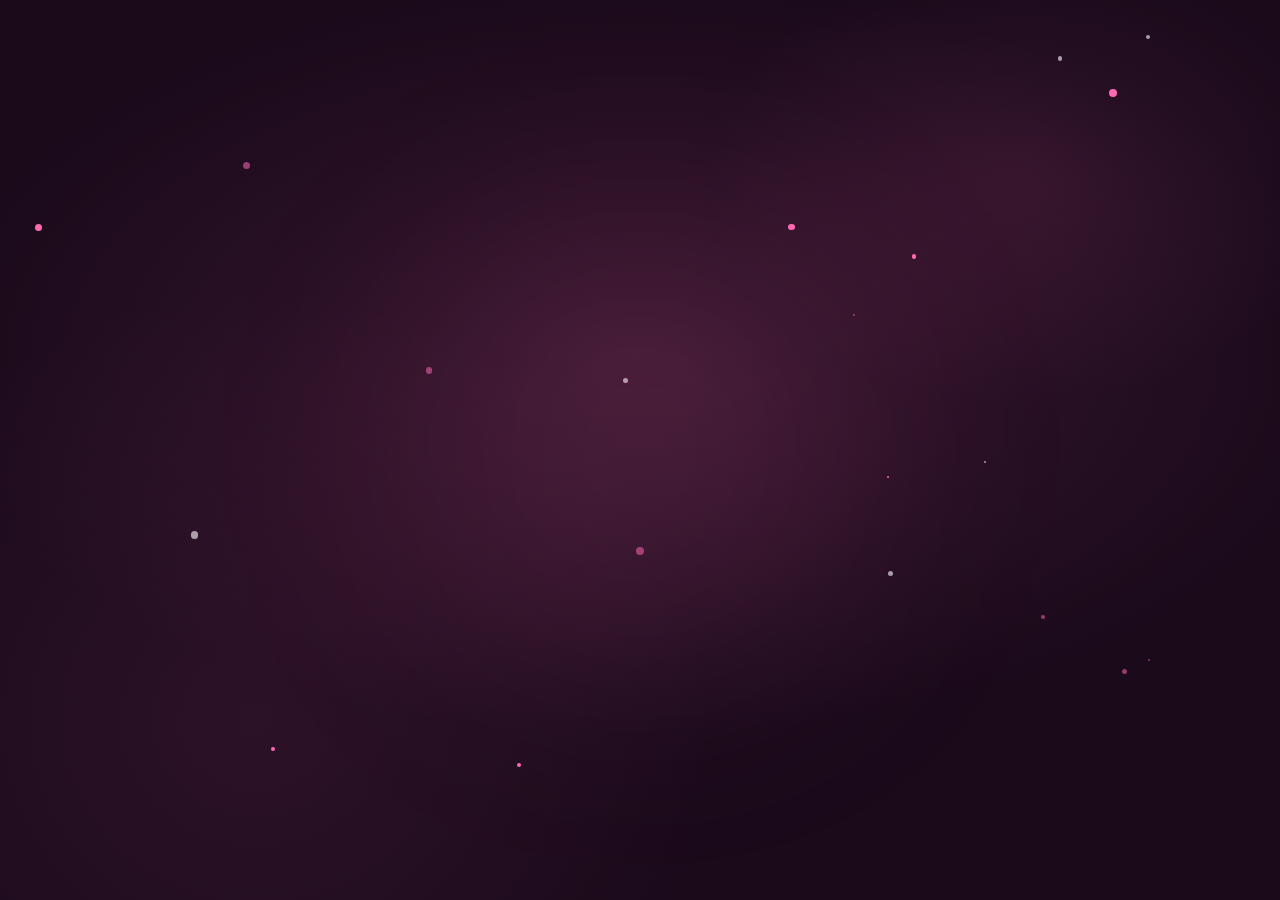
==== index.html @ 34013789 "إضافة موقع التهنئة مع تعديلات محمود" ====
<!DOCTYPE html><html lang="ar" dir="rtl"><head><meta charSet="utf-8"/><meta name="viewport" content="width=device-width, initial-scale=1"/><link rel="stylesheet" href="/_next/static/css/4c0f46ad46dde57f.css" data-precedence="next"/><link rel="stylesheet" href="/_next/static/css/613d74a29e1e46e6.css" data-precedence="next"/><link rel="preload" as="script" fetchPriority="low" href="/_next/static/chunks/webpack-5e465cfae67d66e1.js"/><script src="/_next/static/chunks/fd9d1056-b11b2651f33aae7f.js" async=""></script><script src="/_next/static/chunks/117-a2b2b2949136a78e.js" async=""></script><script src="/_next/static/chunks/main-app-2dcde4753ea0d175.js" async=""></script><script src="/_next/static/chunks/972-8c0ee6fabcd1342f.js" async=""></script><script src="/_next/static/chunks/app/greet/%5Bslug%5D/not-found-c354e3425e938980.js" async=""></script><script src="/_next/static/chunks/560-4d6d529966a6c8f4.js" async=""></script><script src="/_next/static/chunks/app/error-7ee4e0fdfdbb33d3.js" async=""></script><script src="/_next/static/chunks/521-b53316ac963015d8.js" async=""></script><script src="/_next/static/chunks/107-6f992db5ae762ca8.js" async=""></script><script src="/_next/static/chunks/app/greet/%5Bslug%5D/page-155295b1dd761fc7.js" async=""></script><title>مولّد بطاقات التهنئة بـ QR</title><meta name="description" content="أنشئ صفحات تهنئة مخصصة وشارك رمز QR فوري مع أحبابك."/><meta name="next-size-adjust"/><script src="/_next/static/chunks/polyfills-42372ed130431b0a.js" noModule=""></script></head><body class="__variable_35258b __variable_61cf45 bg-slate-50 font-body text-slate-900 antialiased"><div class="pointer-events-none fixed inset-0 -z-10 bg-soft-grid bg-[size:36px_36px] opacity-20"></div><div class="pointer-events-none fixed inset-0 -z-10 bg-[radial-gradient(circle_at_15%_20%,rgba(255,105,180,0.12),transparent_35%),radial-gradient(circle_at_85%_5%,rgba(255,20,147,0.10),transparent_30%),radial-gradient(circle_at_50%_90%,rgba(255,182,193,0.08),transparent_35%)]"></div><main><div class="intro-scene fixed inset-0 z-50 flex items-center justify-center overflow-hidden"><div class="absolute inset-0" style="background:radial-gradient(ellipse 80% 60% at 50% 40%, #ff69b422 0%, transparent 70%),
            radial-gradient(ellipse 60% 80% at 20% 80%, #ff69b415 0%, transparent 60%),
            radial-gradient(ellipse 50% 50% at 80% 20%, #ff69b418 0%, transparent 50%),
            linear-gradient(to bottom, #1a0a1a, #1a0a1a)"></div><div class="pointer-events-none absolute inset-0 overflow-hidden"><div class="absolute rounded-full" style="left:2.7631212885034784%;top:24.924014371816362%;width:6.4650014816716075px;height:6.4650014816716075px;background:#ff69b4"></div><div class="absolute rounded-full" style="left:33.26937868023801%;top:40.78557273574914%;width:6.570063590294412px;height:6.570063590294412px;background:#ff69b488"></div><div class="absolute rounded-full" style="left:48.63754838554372%;top:42.03384268836393%;width:5.1242009913488005px;height:5.1242009913488005px;background:rgba(255,255,255,0.6)"></div><div class="absolute rounded-full" style="left:21.19736394418409%;top:83.0185739730469%;width:3.7304873477668368px;height:3.7304873477668368px;background:#ff69b4"></div><div class="absolute rounded-full" style="left:81.34124145466718%;top:68.36532238561821%;width:3.9367073856346293px;height:3.9367073856346293px;background:#ff69b488"></div><div class="absolute rounded-full" style="left:82.62704455614968%;top:6.220155989030907%;width:4.795825005898785px;height:4.795825005898785px;background:rgba(255,255,255,0.6)"></div><div class="absolute rounded-full" style="left:40.40010857386902%;top:84.81315228545947%;width:3.7331368685876645px;height:3.7331368685876645px;background:#ff69b4"></div><div class="absolute rounded-full" style="left:18.95456225431815%;top:18.042695568878308%;width:7.051123704417041px;height:7.051123704417041px;background:#ff69b488"></div><div class="absolute rounded-full" style="left:69.3519637392768%;top:63.427590242156725%;width:5.115389769589853px;height:5.115389769589853px;background:rgba(255,255,255,0.6)"></div><div class="absolute rounded-full" style="left:71.24369539656881%;top:28.262997132477064%;width:4.237929794752416px;height:4.237929794752416px;background:#ff69b4"></div><div class="absolute rounded-full" style="left:89.70139248593989%;top:73.24200806712632%;width:2.291007034625083px;height:2.291007034625083px;background:#ff69b488"></div><div class="absolute rounded-full" style="left:76.84413240431225%;top:51.16829025507976%;width:2.7265963664389634px;height:2.7265963664389634px;background:rgba(255,255,255,0.6)"></div><div class="absolute rounded-full" style="left:86.6659439330297%;top:9.94177472838036%;width:7.5843499906208764px;height:7.5843499906208764px;background:#ff69b4"></div><div class="absolute rounded-full" style="left:66.63991220512457%;top:34.84040782558979%;width:2.312689778386738px;height:2.312689778386738px;background:#ff69b488"></div><div class="absolute rounded-full" style="left:89.49332193325871%;top:3.86016056009455%;width:4.157895582488814px;height:4.157895582488814px;background:rgba(255,255,255,0.6)"></div><div class="absolute rounded-full" style="left:61.5955506319225%;top:24.858163338352146%;width:6.223590912919141px;height:6.223590912919141px;background:#ff69b4"></div><div class="absolute rounded-full" style="left:49.671005591614104%;top:60.83075187351902%;width:7.852203927392639px;height:7.852203927392639px;background:#ff69b488"></div><div class="absolute rounded-full" style="left:14.897751727667451%;top:59.05426194609913%;width:7.549444222214885px;height:7.549444222214885px;background:rgba(255,255,255,0.6)"></div><div class="absolute rounded-full" style="left:69.32698471417635%;top:52.86943881372564%;width:2.0600930732636575px;height:2.0600930732636575px;background:#ff69b4"></div><div class="absolute rounded-full" style="left:87.67075558018593%;top:74.3059751497%;width:5.07853426707666px;height:5.07853426707666px;background:#ff69b488"></div></div><div class="absolute h-[400px] w-[400px] rounded-full blur-[120px]" style="background:#ff69b420"></div><div class="relative z-10 flex flex-col items-center px-6 text-center"><div class="mb-8 h-[1px] w-16" style="background:linear-gradient(to right, transparent, #ff69b4, transparent);transform:scaleX(0)"></div><h2 class="mb-3 text-base font-light tracking-widest text-white/50" style="opacity:0;filter:blur(10px);transform:translateY(30px)">مُعدّة خصيصاً لـ</h2><h1 class="intro-name font-display text-5xl font-bold sm:text-7xl lg:text-8xl" style="background:linear-gradient(135deg, #fff 0%, #ff69b4 50%, #fff 100%);background-size:200% auto;-webkit-background-clip:text;-webkit-text-fill-color:transparent;opacity:0;filter:blur(20px);transform:translateY(40px)">سعيدة الحظ</h1><div class="mt-8 h-[1px] w-32" style="background:linear-gradient(to right, transparent, #ff69b480, transparent);transform:scaleX(0)"></div><button type="button" class="mt-8 flex items-center gap-3 rounded-full border px-5 py-2.5 text-sm transition-colors" style="border-color:#ff69b460;background:#ff69b420;color:#ff69b4;opacity:0;transform:translateY(20px)"><svg width="16" height="16" class="" viewBox="0 0 24 24" fill="none" stroke="currentColor" stroke-width="1.5" stroke-linecap="round" stroke-linejoin="round"><path d="M9 18V5l12-2v13"></path><circle cx="6" cy="18" r="3"></circle><circle cx="18" cy="16" r="3"></circle></svg><span>الموسيقى ستعمل تلقائياً</span></button><button type="button" class="intro-btn group relative mt-8 overflow-hidden rounded-full px-10 py-4 font-semibold text-white transition-all duration-300" tabindex="0" style="background:linear-gradient(135deg, #ff69b4, #ff69b4cc);box-shadow:0 0 40px #ff69b440, 0 0 80px #ff69b420;opacity:0;transform:translateY(30px)"><span class="relative z-10 flex items-center gap-3 text-lg">افتح التهنئة<span>←</span></span><div class="absolute inset-0 opacity-0 transition-opacity duration-300 group-hover:opacity-100" style="background:linear-gradient(135deg, #ff69b4ee, #ff69b4)"></div></button><p class="mt-5 text-xs text-white/30" style="opacity:0">ستُفتح تلقائياً خلال <!-- -->8<!-- --> ثانية</p></div></div></main><script src="/_next/static/chunks/webpack-5e465cfae67d66e1.js" async=""></script><script>(self.__next_f=self.__next_f||[]).push([0]);self.__next_f.push([2,null])</script><script>self.__next_f.push([1,"1:HL[\"/_next/static/media/350b852752f8489d-s.p.woff2\",\"font\",{\"crossOrigin\":\"\",\"type\":\"font/woff2\"}]\n2:HL[\"/_next/static/media/b261c59b2d76913d-s.p.woff2\",\"font\",{\"crossOrigin\":\"\",\"type\":\"font/woff2\"}]\n3:HL[\"/_next/static/css/4c0f46ad46dde57f.css\",\"style\"]\n4:HL[\"/_next/static/css/613d74a29e1e46e6.css\",\"style\"]\n"])</script><script>self.__next_f.push([1,"5:I[2846,[],\"\"]\n8:I[4707,[],\"\"]\na:I[6423,[],\"\"]\nb:I[2972,[\"972\",\"static/chunks/972-8c0ee6fabcd1342f.js\",\"411\",\"static/chunks/app/greet/%5Bslug%5D/not-found-c354e3425e938980.js\"],\"\"]\nc:I[3490,[\"972\",\"static/chunks/972-8c0ee6fabcd1342f.js\",\"560\",\"static/chunks/560-4d6d529966a6c8f4.js\",\"601\",\"static/chunks/app/error-7ee4e0fdfdbb33d3.js\"],\"default\"]\ne:I[1060,[],\"\"]\n9:[\"slug\",\"f5d9d573\",\"d\"]\nf:[]\n"])</script><script>self.__next_f.push([1,"0:[\"$\",\"$L5\",null,{\"buildId\":\"XFtVUcRc5_bPnV2-iBhTf\",\"assetPrefix\":\"\",\"urlParts\":[\"\",\"greet\",\"f5d9d573\"],\"initialTree\":[\"\",{\"children\":[\"greet\",{\"children\":[[\"slug\",\"f5d9d573\",\"d\"],{\"children\":[\"__PAGE__\",{}]}]}]},\"$undefined\",\"$undefined\",true],\"initialSeedData\":[\"\",{\"children\":[\"greet\",{\"children\":[[\"slug\",\"f5d9d573\",\"d\"],{\"children\":[\"__PAGE__\",{},[[\"$L6\",\"$L7\",null],null],null]},[null,[\"$\",\"$L8\",null,{\"parallelRouterKey\":\"children\",\"segmentPath\":[\"children\",\"greet\",\"children\",\"$9\",\"children\"],\"error\":\"$undefined\",\"errorStyles\":\"$undefined\",\"errorScripts\":\"$undefined\",\"template\":[\"$\",\"$La\",null,{}],\"templateStyles\":\"$undefined\",\"templateScripts\":\"$undefined\",\"notFound\":[\"$\",\"main\",null,{\"className\":\"section-shell flex min-h-[60vh] items-center py-16\",\"children\":[\"$\",\"div\",null,{\"className\":\"mx-auto max-w-lg text-center\",\"children\":[[\"$\",\"div\",null,{\"className\":\"mx-auto mb-5 flex h-16 w-16 items-center justify-center rounded-full bg-slate-100 text-slate-500\",\"children\":[\"$\",\"svg\",null,{\"width\":32,\"height\":32,\"className\":\"\",\"viewBox\":\"0 0 24 24\",\"fill\":\"none\",\"stroke\":\"currentColor\",\"strokeWidth\":\"1.5\",\"strokeLinecap\":\"round\",\"strokeLinejoin\":\"round\",\"children\":[[\"$\",\"path\",null,{\"d\":\"M4 4h16c1.1 0 2 .9 2 2v12c0 1.1-.9 2-2 2H4c-1.1 0-2-.9-2-2V6c0-1.1.9-2 2-2z\"}],[\"$\",\"polyline\",null,{\"points\":\"22,6 12,13 2,6\"}]]}]}],[\"$\",\"h1\",null,{\"className\":\"font-display text-3xl font-bold text-slate-900\",\"children\":\"التهنئة غير موجودة\"}],[\"$\",\"p\",null,{\"className\":\"mt-3 text-slate-600\",\"children\":\"رابط التهنئة غير صالح أو لم يعد متاحاً.\"}],[\"$\",\"$Lb\",null,{\"href\":\"/\",\"className\":\"mt-8 inline-flex rounded-2xl bg-gradient-to-r from-pink-500 to-rose-500 px-8 py-4 font-bold text-white shadow-lg shadow-pink-500/25 transition hover:scale-[1.01] hover:shadow-xl\",\"children\":\"العودة للرئيسية\"}]]}]}],\"notFoundStyles\":[]}]],null]},[null,[\"$\",\"$L8\",null,{\"parallelRouterKey\":\"children\",\"segmentPath\":[\"children\",\"greet\",\"children\"],\"error\":\"$undefined\",\"errorStyles\":\"$undefined\",\"errorScripts\":\"$undefined\",\"template\":[\"$\",\"$La\",null,{}],\"templateStyles\":\"$undefined\",\"templateScripts\":\"$undefined\",\"notFound\":\"$undefined\",\"notFoundStyles\":\"$undefined\"}]],null]},[[[[\"$\",\"link\",\"0\",{\"rel\":\"stylesheet\",\"href\":\"/_next/static/css/4c0f46ad46dde57f.css\",\"precedence\":\"next\",\"crossOrigin\":\"$undefined\"}],[\"$\",\"link\",\"1\",{\"rel\":\"stylesheet\",\"href\":\"/_next/static/css/613d74a29e1e46e6.css\",\"precedence\":\"next\",\"crossOrigin\":\"$undefined\"}]],[\"$\",\"html\",null,{\"lang\":\"ar\",\"dir\":\"rtl\",\"children\":[\"$\",\"body\",null,{\"className\":\"__variable_35258b __variable_61cf45 bg-slate-50 font-body text-slate-900 antialiased\",\"children\":[[\"$\",\"div\",null,{\"className\":\"pointer-events-none fixed inset-0 -z-10 bg-soft-grid bg-[size:36px_36px] opacity-20\"}],[\"$\",\"div\",null,{\"className\":\"pointer-events-none fixed inset-0 -z-10 bg-[radial-gradient(circle_at_15%_20%,rgba(255,105,180,0.12),transparent_35%),radial-gradient(circle_at_85%_5%,rgba(255,20,147,0.10),transparent_30%),radial-gradient(circle_at_50%_90%,rgba(255,182,193,0.08),transparent_35%)]\"}],[\"$\",\"$L8\",null,{\"parallelRouterKey\":\"children\",\"segmentPath\":[\"children\"],\"error\":\"$c\",\"errorStyles\":[],\"errorScripts\":[],\"template\":[\"$\",\"$La\",null,{}],\"templateStyles\":\"$undefined\",\"templateScripts\":\"$undefined\",\"notFound\":[\"$\",\"main\",null,{\"className\":\"section-shell flex min-h-[60vh] items-center py-16\",\"children\":[\"$\",\"div\",null,{\"className\":\"mx-auto max-w-lg text-center\",\"children\":[[\"$\",\"div\",null,{\"className\":\"mx-auto mb-5 flex h-16 w-16 items-center justify-center rounded-full bg-slate-100 text-slate-500\",\"children\":[\"$\",\"svg\",null,{\"width\":32,\"height\":32,\"className\":\"\",\"viewBox\":\"0 0 24 24\",\"fill\":\"none\",\"stroke\":\"currentColor\",\"strokeWidth\":\"1.5\",\"strokeLinecap\":\"round\",\"strokeLinejoin\":\"round\",\"children\":[[\"$\",\"circle\",null,{\"cx\":\"11\",\"cy\":\"11\",\"r\":\"8\"}],[\"$\",\"line\",null,{\"x1\":\"21\",\"y1\":\"21\",\"x2\":\"16.65\",\"y2\":\"16.65\"}]]}]}],[\"$\",\"h1\",null,{\"className\":\"font-display text-3xl font-bold text-slate-900\",\"children\":\"الصفحة غير موجودة\"}],[\"$\",\"p\",null,{\"className\":\"mt-3 text-slate-600\",\"children\":\"الصفحة التي تبحث عنها غير موجودة أو تم نقلها.\"}],[\"$\",\"$Lb\",null,{\"href\":\"/\",\"className\":\"mt-8 inline-flex rounded-2xl bg-gradient-to-r from-pink-500 to-rose-500 px-8 py-4 font-bold text-white shadow-lg shadow-pink-500/25 transition hover:scale-[1.01] hover:shadow-xl\",\"children\":\"العودة للرئيسية\"}]]}]}],\"notFoundStyles\":[]}]]}]}]],null],null],\"couldBeIntercepted\":false,\"initialHead\":[null,\"$Ld\"],\"globalErrorComponent\":\"$e\",\"missingSlots\":\"$Wf\"}]\n"])</script><script>self.__next_f.push([1,"d:[[\"$\",\"meta\",\"0\",{\"name\":\"viewport\",\"content\":\"width=device-width, initial-scale=1\"}],[\"$\",\"meta\",\"1\",{\"charSet\":\"utf-8\"}],[\"$\",\"title\",\"2\",{\"children\":\"مولّد بطاقات التهنئة بـ QR\"}],[\"$\",\"meta\",\"3\",{\"name\":\"description\",\"content\":\"أنشئ صفحات تهنئة مخصصة وشارك رمز QR فوري مع أحبابك.\"}],[\"$\",\"meta\",\"4\",{\"name\":\"next-size-adjust\"}]]\n6:null\n"])</script><script>self.__next_f.push([1,"10:I[7731,[\"521\",\"static/chunks/521-b53316ac963015d8.js\",\"107\",\"static/chunks/107-6f992db5ae762ca8.js\",\"560\",\"static/chunks/560-4d6d529966a6c8f4.js\",\"587\",\"static/chunks/app/greet/%5Bslug%5D/page-155295b1dd761fc7.js\"],\"GreetingExperience\"]\n7:[\"$\",\"main\",null,{\"children\":[\"$\",\"$L10\",null,{\"greeting\":{\"type\":\"Eid Al-Fitr\",\"receiverName\":\"سعيدة الحظ\",\"senderName\":\"محمود\",\"message\":\"العيد لا الجمعة ولا السبت العيد شوفتك ياگلبي ♥️\",\"themeColor\":\"#ff69b4\",\"musicUrl\":\"https://dzpfdohofzbmjflprbei.supabase.co/storage/v1/object/public/greeting-media/videoplayback.mp3\",\"viewCount\":20,\"albumStyle\":\"book\",\"images\":[\"https://dzpfdohofzbmjflprbei.supabase.co/storage/v1/object/public/greeting-media/f5d9d573/4a5998a3-8e9f-4462-bd10-fc07d59ed398.jpeg\",\"https://dzpfdohofzbmjflprbei.supabase.co/storage/v1/object/public/greeting-media/f5d9d573/4d02a751-0c57-48da-858b-2d9f60e5d3eb.jpeg\",\"https://dzpfdohofzbmjflprbei.supabase.co/storage/v1/object/public/greeting-media/f5d9d573/b2236159-c6b1-4595-9526-7da992c7325d.jpeg\"]}}]}]\n"])</script></body></html>
---- _next/static/css/4c0f46ad46dde57f.css ----
@font-face{font-family:__Noto_Sans_Arabic_35258b;font-style:normal;font-weight:100 900;font-stretch:100%;font-display:swap;src:url(/_next/static/media/b261c59b2d76913d-s.p.woff2) format("woff2");unicode-range:u+06??,u+0750-077f,u+0870-088e,u+0890-0891,u+0897-08e1,u+08e3-08ff,u+200c-200e,u+2010-2011,u+204f,u+2e41,u+fb50-fdff,u+fe70-fe74,u+fe76-fefc,u+102e0-102fb,u+10e60-10e7e,u+10ec2-10ec4,u+10efc-10eff,u+1ee00-1ee03,u+1ee05-1ee1f,u+1ee21-1ee22,u+1ee24,u+1ee27,u+1ee29-1ee32,u+1ee34-1ee37,u+1ee39,u+1ee3b,u+1ee42,u+1ee47,u+1ee49,u+1ee4b,u+1ee4d-1ee4f,u+1ee51-1ee52,u+1ee54,u+1ee57,u+1ee59,u+1ee5b,u+1ee5d,u+1ee5f,u+1ee61-1ee62,u+1ee64,u+1ee67-1ee6a,u+1ee6c-1ee72,u+1ee74-1ee77,u+1ee79-1ee7c,u+1ee7e,u+1ee80-1ee89,u+1ee8b-1ee9b,u+1eea1-1eea3,u+1eea5-1eea9,u+1eeab-1eebb,u+1eef0-1eef1}@font-face{font-family:__Noto_Sans_Arabic_35258b;font-style:normal;font-weight:100 900;font-stretch:100%;font-display:swap;src:url(/_next/static/media/140e5638e63f96c7-s.woff2) format("woff2");unicode-range:u+0302-0303,u+0305,u+0307-0308,u+0310,u+0312,u+0315,u+031a,u+0326-0327,u+032c,u+032f-0330,u+0332-0333,u+0338,u+033a,u+0346,u+034d,u+0391-03a1,u+03a3-03a9,u+03b1-03c9,u+03d1,u+03d5-03d6,u+03f0-03f1,u+03f4-03f5,u+2016-2017,u+2034-2038,u+203c,u+2040,u+2043,u+2047,u+2050,u+2057,u+205f,u+2070-2071,u+2074-208e,u+2090-209c,u+20d0-20dc,u+20e1,u+20e5-20ef,u+2100-2112,u+2114-2115,u+2117-2121,u+2123-214f,u+2190,u+2192,u+2194-21ae,u+21b0-21e5,u+21f1-21f2,u+21f4-2211,u+2213-2214,u+2216-22ff,u+2308-230b,u+2310,u+2319,u+231c-2321,u+2336-237a,u+237c,u+2395,u+239b-23b7,u+23d0,u+23dc-23e1,u+2474-2475,u+25af,u+25b3,u+25b7,u+25bd,u+25c1,u+25ca,u+25cc,u+25fb,u+266d-266f,u+27c0-27ff,u+2900-2aff,u+2b0e-2b11,u+2b30-2b4c,u+2bfe,u+3030,u+ff5b,u+ff5d,u+1d400-1d7ff,u+1ee??}@font-face{font-family:__Noto_Sans_Arabic_35258b;font-style:normal;font-weight:100 900;font-stretch:100%;font-display:swap;src:url(/_next/static/media/8a6e4d7cd15e805a-s.woff2) format("woff2");unicode-range:u+0001-000c,u+000e-001f,u+007f-009f,u+20dd-20e0,u+20e2-20e4,u+2150-218f,u+2190,u+2192,u+2194-2199,u+21af,u+21e6-21f0,u+21f3,u+2218-2219,u+2299,u+22c4-22c6,u+2300-243f,u+2440-244a,u+2460-24ff,u+25a0-27bf,u+28??,u+2921-2922,u+2981,u+29bf,u+29eb,u+2b??,u+4dc0-4dff,u+fff9-fffb,u+10140-1018e,u+10190-1019c,u+101a0,u+101d0-101fd,u+102e0-102fb,u+10e60-10e7e,u+1d2c0-1d2d3,u+1d2e0-1d37f,u+1f0??,u+1f100-1f1ad,u+1f1e6-1f1ff,u+1f30d-1f30f,u+1f315,u+1f31c,u+1f31e,u+1f320-1f32c,u+1f336,u+1f378,u+1f37d,u+1f382,u+1f393-1f39f,u+1f3a7-1f3a8,u+1f3ac-1f3af,u+1f3c2,u+1f3c4-1f3c6,u+1f3ca-1f3ce,u+1f3d4-1f3e0,u+1f3ed,u+1f3f1-1f3f3,u+1f3f5-1f3f7,u+1f408,u+1f415,u+1f41f,u+1f426,u+1f43f,u+1f441-1f442,u+1f444,u+1f446-1f449,u+1f44c-1f44e,u+1f453,u+1f46a,u+1f47d,u+1f4a3,u+1f4b0,u+1f4b3,u+1f4b9,u+1f4bb,u+1f4bf,u+1f4c8-1f4cb,u+1f4d6,u+1f4da,u+1f4df,u+1f4e3-1f4e6,u+1f4ea-1f4ed,u+1f4f7,u+1f4f9-1f4fb,u+1f4fd-1f4fe,u+1f503,u+1f507-1f50b,u+1f50d,u+1f512-1f513,u+1f53e-1f54a,u+1f54f-1f5fa,u+1f610,u+1f650-1f67f,u+1f687,u+1f68d,u+1f691,u+1f694,u+1f698,u+1f6ad,u+1f6b2,u+1f6b9-1f6ba,u+1f6bc,u+1f6c6-1f6cf,u+1f6d3-1f6d7,u+1f6e0-1f6ea,u+1f6f0-1f6f3,u+1f6f7-1f6fc,u+1f7??,u+1f800-1f80b,u+1f810-1f847,u+1f850-1f859,u+1f860-1f887,u+1f890-1f8ad,u+1f8b0-1f8bb,u+1f8c0-1f8c1,u+1f900-1f90b,u+1f93b,u+1f946,u+1f984,u+1f996,u+1f9e9,u+1fa00-1fa6f,u+1fa70-1fa7c,u+1fa80-1fa89,u+1fa8f-1fac6,u+1face-1fadc,u+1fadf-1fae9,u+1faf0-1faf8,u+1fb??}@font-face{font-family:__Noto_Sans_Arabic_35258b;font-style:normal;font-weight:100 900;font-stretch:100%;font-display:swap;src:url(/_next/static/media/4b23ab4cc10b07bc-s.woff2) format("woff2");unicode-range:u+0100-02ba,u+02bd-02c5,u+02c7-02cc,u+02ce-02d7,u+02dd-02ff,u+0304,u+0308,u+0329,u+1d00-1dbf,u+1e00-1e9f,u+1ef2-1eff,u+2020,u+20a0-20ab,u+20ad-20c0,u+2113,u+2c60-2c7f,u+a720-a7ff}@font-face{font-family:__Noto_Sans_Arabic_35258b;font-style:normal;font-weight:100 900;font-stretch:100%;font-display:swap;src:url(/_next/static/media/b8c807255d58fc43-s.woff2) format("woff2");unicode-range:u+00??,u+0131,u+0152-0153,u+02bb-02bc,u+02c6,u+02da,u+02dc,u+0304,u+0308,u+0329,u+2000-206f,u+20ac,u+2122,u+2191,u+2193,u+2212,u+2215,u+feff,u+fffd}@font-face{font-family:__Noto_Sans_Arabic_Fallback_35258b;src:local("Arial");ascent-override:113.22%;descent-override:60.81%;line-gap-override:0.00%;size-adjust:121.35%}.__className_35258b{font-family:__Noto_Sans_Arabic_35258b,__Noto_Sans_Arabic_Fallback_35258b;font-style:normal}.__variable_35258b{--font-manrope:"__Noto_Sans_Arabic_35258b","__Noto_Sans_Arabic_Fallback_35258b"}@font-face{font-family:__Cairo_61cf45;font-style:normal;font-weight:200 1000;font-display:swap;src:url(/_next/static/media/350b852752f8489d-s.p.woff2) format("woff2");unicode-range:u+06??,u+0750-077f,u+0870-088e,u+0890-0891,u+0897-08e1,u+08e3-08ff,u+200c-200e,u+2010-2011,u+204f,u+2e41,u+fb50-fdff,u+fe70-fe74,u+fe76-fefc,u+102e0-102fb,u+10e60-10e7e,u+10ec2-10ec4,u+10efc-10eff,u+1ee00-1ee03,u+1ee05-1ee1f,u+1ee21-1ee22,u+1ee24,u+1ee27,u+1ee29-1ee32,u+1ee34-1ee37,u+1ee39,u+1ee3b,u+1ee42,u+1ee47,u+1ee49,u+1ee4b,u+1ee4d-1ee4f,u+1ee51-1ee52,u+1ee54,u+1ee57,u+1ee59,u+1ee5b,u+1ee5d,u+1ee5f,u+1ee61-1ee62,u+1ee64,u+1ee67-1ee6a,u+1ee6c-1ee72,u+1ee74-1ee77,u+1ee79-1ee7c,u+1ee7e,u+1ee80-1ee89,u+1ee8b-1ee9b,u+1eea1-1eea3,u+1eea5-1eea9,u+1eeab-1eebb,u+1eef0-1eef1}@font-face{font-family:__Cairo_61cf45;font-style:normal;font-weight:200 1000;font-display:swap;src:url(/_next/static/media/5ec84f17416dda4d-s.woff2) format("woff2");unicode-range:u+0100-02ba,u+02bd-02c5,u+02c7-02cc,u+02ce-02d7,u+02dd-02ff,u+0304,u+0308,u+0329,u+1d00-1dbf,u+1e00-1e9f,u+1ef2-1eff,u+2020,u+20a0-20ab,u+20ad-20c0,u+2113,u+2c60-2c7f,u+a720-a7ff}@font-face{font-family:__Cairo_61cf45;font-style:normal;font-weight:200 1000;font-display:swap;src:url(/_next/static/media/01f0c602c274ea55-s.woff2) format("woff2");unicode-range:u+00??,u+0131,u+0152-0153,u+02bb-02bc,u+02c6,u+02da,u+02dc,u+0304,u+0308,u+0329,u+2000-206f,u+20ac,u+2122,u+2191,u+2193,u+2212,u+2215,u+feff,u+fffd}@font-face{font-family:__Cairo_Fallback_61cf45;src:local("Arial");ascent-override:137.65%;descent-override:60.32%;line-gap-override:0.00%;size-adjust:94.66%}.__className_61cf45{font-family:__Cairo_61cf45,__Cairo_Fallback_61cf45;font-style:normal}.__variable_61cf45{--font-space-grotesk:"__Cairo_61cf45","__Cairo_Fallback_61cf45"}@font-face{font-family:swiper-icons;src:url("data:application/font-woff;charset=utf-8;base64, [base64]//wADZ2x5ZgAAAywAAADMAAAD2MHtryVoZWFkAAABbAAAADAAAAA2E2+eoWhoZWEAAAGcAAAAHwAAACQC9gDzaG10eAAAAigAAAAZAAAArgJkABFsb2NhAAAC0AAAAFoAAABaFQAUGG1heHAAAAG8AAAAHwAAACAAcABAbmFtZQAAA/gAAAE5AAACXvFdBwlwb3N0AAAFNAAAAGIAAACE5s74hXjaY2BkYGAAYpf5Hu/j+W2+MnAzMYDAzaX6QjD6/4//Bxj5GA8AuRwMYGkAPywL13jaY2BkYGA88P8Agx4j+/8fQDYfA1AEBWgDAIB2BOoAeNpjYGRgYNBh4GdgYgABEMnIABJzYNADCQAACWgAsQB42mNgYfzCOIGBlYGB0YcxjYGBwR1Kf2WQZGhhYGBiYGVmgAFGBiQQkOaawtDAoMBQxXjg/wEGPcYDDA4wNUA2CCgwsAAAO4EL6gAAeNpj2M0gyAACqxgGNWBkZ2D4/wMA+xkDdgAAAHjaY2BgYGaAYBkGRgYQiAHyGMF8FgYHIM3DwMHABGQrMOgyWDLEM1T9/w8UBfEMgLzE////P/5//f/V/xv+r4eaAAeMbAxwIUYmIMHEgKYAYjUcsDAwsLKxc3BycfPw8jEQA/[base64]/uznmfPFBNODM2K7MTQ45YEAZqGP81AmGGcF3iPqOop0r1SPTaTbVkfUe4HXj97wYE+yNwWYxwWu4v1ugWHgo3S1XdZEVqWM7ET0cfnLGxWfkgR42o2PvWrDMBSFj/IHLaF0zKjRgdiVMwScNRAoWUoH78Y2icB/yIY09An6AH2Bdu/UB+yxopYshQiEvnvu0dURgDt8QeC8PDw7Fpji3fEA4z/PEJ6YOB5hKh4dj3EvXhxPqH/SKUY3rJ7srZ4FZnh1PMAtPhwP6fl2PMJMPDgeQ4rY8YT6Gzao0eAEA409DuggmTnFnOcSCiEiLMgxCiTI6Cq5DZUd3Qmp10vO0LaLTd2cjN4fOumlc7lUYbSQcZFkutRG7g6JKZKy0RmdLY680CDnEJ+UMkpFFe1RN7nxdVpXrC4aTtnaurOnYercZg2YVmLN/d/gczfEimrE/fs/bOuq29Zmn8tloORaXgZgGa78yO9/cnXm2BpaGvq25Dv9S4E9+5SIc9PqupJKhYFSSl47+Qcr1mYNAAAAeNptw0cKwkAAAMDZJA8Q7OUJvkLsPfZ6zFVERPy8qHh2YER+3i/BP83vIBLLySsoKimrqKqpa2hp6+jq6RsYGhmbmJqZSy0sraxtbO3sHRydnEMU4uR6yx7JJXveP7WrDycAAAAAAAH//wACeNpjYGRgYOABYhkgZgJCZgZNBkYGLQZtIJsFLMYAAAw3ALgAeNolizEKgDAQBCchRbC2sFER0YD6qVQiBCv/H9ezGI6Z5XBAw8CBK/m5iQQVauVbXLnOrMZv2oLdKFa8Pjuru2hJzGabmOSLzNMzvutpB3N42mNgZGBg4GKQYzBhYMxJLMlj4GBgAYow/P/PAJJhLM6sSoWKfWCAAwDAjgbRAAB42mNgYGBkAIIbCZo5IPrmUn0hGA0AO8EFTQAA");font-weight:400;font-style:normal}:root{--swiper-theme-color:#007aff}:host{position:relative;display:block;margin-left:auto;margin-right:auto;z-index:1}.swiper{margin-left:auto;margin-right:auto;position:relative;overflow:hidden;list-style:none;padding:0;z-index:1;display:block}.swiper-vertical>.swiper-wrapper{flex-direction:column}.swiper-wrapper{position:relative;width:100%;height:100%;z-index:1;display:flex;transition-property:transform;transition-timing-function:var(--swiper-wrapper-transition-timing-function,initial);box-sizing:content-box}.swiper-android .swiper-slide,.swiper-ios .swiper-slide,.swiper-wrapper{transform:translateZ(0)}.swiper-horizontal{touch-action:pan-y}.swiper-vertical{touch-action:pan-x}.swiper-slide{flex-shrink:0;width:100%;height:100%;position:relative;transition-property:transform;display:block}.swiper-slide-invisible-blank{visibility:hidden}.swiper-autoheight,.swiper-autoheight .swiper-slide{height:auto}.swiper-autoheight .swiper-wrapper{align-items:flex-start;transition-property:transform,height}.swiper-backface-hidden .swiper-slide{transform:translateZ(0);backface-visibility:hidden}.swiper-3d.swiper-css-mode .swiper-wrapper{perspective:1200px}.swiper-3d .swiper-wrapper{transform-style:preserve-3d}.swiper-3d{perspective:1200px}.swiper-3d .swiper-cube-shadow,.swiper-3d .swiper-slide{transform-style:preserve-3d}.swiper-css-mode>.swiper-wrapper{overflow:auto;scrollbar-width:none;-ms-overflow-style:none}.swiper-css-mode>.swiper-wrapper::-webkit-scrollbar{display:none}.swiper-css-mode>.swiper-wrapper>.swiper-slide{scroll-snap-align:start start}.swiper-css-mode.swiper-horizontal>.swiper-wrapper{scroll-snap-type:x mandatory}.swiper-css-mode.swiper-vertical>.swiper-wrapper{scroll-snap-type:y mandatory}.swiper-css-mode.swiper-free-mode>.swiper-wrapper{scroll-snap-type:none}.swiper-css-mode.swiper-free-mode>.swiper-wrapper>.swiper-slide{scroll-snap-align:none}.swiper-css-mode.swiper-centered>.swiper-wrapper:before{content:"";flex-shrink:0;order:9999}.swiper-css-mode.swiper-centered>.swiper-wrapper>.swiper-slide{scroll-snap-align:center center;scroll-snap-stop:always}.swiper-css-mode.swiper-centered.swiper-horizontal>.swiper-wrapper>.swiper-slide:first-child{margin-inline-start:var(--swiper-centered-offset-before)}.swiper-css-mode.swiper-centered.swiper-horizontal>.swiper-wrapper:before{height:100%;min-height:1px;width:var(--swiper-centered-offset-after)}.swiper-css-mode.swiper-centered.swiper-vertical>.swiper-wrapper>.swiper-slide:first-child{margin-block-start:var(--swiper-centered-offset-before)}.swiper-css-mode.swiper-centered.swiper-vertical>.swiper-wrapper:before{width:100%;min-width:1px;height:var(--swiper-centered-offset-after)}.swiper-3d .swiper-slide-shadow,.swiper-3d .swiper-slide-shadow-bottom,.swiper-3d .swiper-slide-shadow-left,.swiper-3d .swiper-slide-shadow-right,.swiper-3d .swiper-slide-shadow-top{position:absolute;left:0;top:0;width:100%;height:100%;pointer-events:none;z-index:10}.swiper-3d .swiper-slide-shadow{background:rgba(0,0,0,.15)}.swiper-3d .swiper-slide-shadow-left{background-image:linear-gradient(270deg,rgba(0,0,0,.5),transparent)}.swiper-3d .swiper-slide-shadow-right{background-image:linear-gradient(90deg,rgba(0,0,0,.5),transparent)}.swiper-3d .swiper-slide-shadow-top{background-image:linear-gradient(0deg,rgba(0,0,0,.5),transparent)}.swiper-3d .swiper-slide-shadow-bottom{background-image:linear-gradient(180deg,rgba(0,0,0,.5),transparent)}.swiper-lazy-preloader{width:42px;height:42px;position:absolute;left:50%;top:50%;margin-left:-21px;margin-top:-21px;z-index:10;transform-origin:50%;box-sizing:border-box;border-radius:50%;border:4px solid var(--swiper-preloader-color,var(--swiper-theme-color));border-top:4px solid transparent}.swiper-watch-progress .swiper-slide-visible .swiper-lazy-preloader,.swiper:not(.swiper-watch-progress) .swiper-lazy-preloader{animation:swiper-preloader-spin 1s linear infinite}.swiper-lazy-preloader-white{--swiper-preloader-color:#fff}.swiper-lazy-preloader-black{--swiper-preloader-color:#000}@keyframes swiper-preloader-spin{0%{transform:rotate(0deg)}to{transform:rotate(1turn)}}:root{--swiper-navigation-size:44px}.swiper-button-next,.swiper-button-prev{position:absolute;top:var(--swiper-navigation-top-offset,50%);width:calc(var(--swiper-navigation-size) / 44 * 27);height:var(--swiper-navigation-size);margin-top:calc(0px - (var(--swiper-navigation-size) / 2));z-index:10;cursor:pointer;display:flex;align-items:center;justify-content:center;color:var(--swiper-navigation-color,var(--swiper-theme-color))}.swiper-button-next.swiper-button-disabled,.swiper-button-prev.swiper-button-disabled{opacity:.35;cursor:auto;pointer-events:none}.swiper-button-next.swiper-button-hidden,.swiper-button-prev.swiper-button-hidden{opacity:0;cursor:auto;pointer-events:none}.swiper-navigation-disabled .swiper-button-next,.swiper-navigation-disabled .swiper-button-prev{display:none!important}.swiper-button-next svg,.swiper-button-prev svg{width:100%;height:100%;-o-object-fit:contain;object-fit:contain;transform-origin:center}.swiper-rtl .swiper-button-next svg,.swiper-rtl .swiper-button-prev svg{transform:rotate(180deg)}.swiper-button-prev,.swiper-rtl .swiper-button-next{left:var(--swiper-navigation-sides-offset,10px);right:auto}.swiper-button-lock{display:none}.swiper-button-next:after,.swiper-button-prev:after{font-family:swiper-icons;font-size:var(--swiper-navigation-size);text-transform:none!important;letter-spacing:0;font-variant:normal;line-height:1}.swiper-button-prev:after,.swiper-rtl .swiper-button-next:after{content:"prev"}.swiper-button-next,.swiper-rtl .swiper-button-prev{right:var(--swiper-navigation-sides-offset,10px);left:auto}.swiper-button-next:after,.swiper-rtl .swiper-button-prev:after{content:"next"}.swiper-pagination{position:absolute;text-align:center;transition:opacity .3s;transform:translateZ(0);z-index:10}.swiper-pagination.swiper-pagination-hidden{opacity:0}.swiper-pagination-disabled>.swiper-pagination,.swiper-pagination.swiper-pagination-disabled{display:none!important}.swiper-horizontal>.swiper-pagination-bullets,.swiper-pagination-bullets.swiper-pagination-horizontal,.swiper-pagination-custom,.swiper-pagination-fraction{bottom:var(--swiper-pagination-bottom,8px);top:var(--swiper-pagination-top,auto);left:0;width:100%}.swiper-pagination-bullets-dynamic{overflow:hidden;font-size:0}.swiper-pagination-bullets-dynamic .swiper-pagination-bullet{transform:scale(.33);position:relative}.swiper-pagination-bullets-dynamic .swiper-pagination-bullet-active,.swiper-pagination-bullets-dynamic .swiper-pagination-bullet-active-main{transform:scale(1)}.swiper-pagination-bullets-dynamic .swiper-pagination-bullet-active-prev{transform:scale(.66)}.swiper-pagination-bullets-dynamic .swiper-pagination-bullet-active-prev-prev{transform:scale(.33)}.swiper-pagination-bullets-dynamic .swiper-pagination-bullet-active-next{transform:scale(.66)}.swiper-pagination-bullets-dynamic .swiper-pagination-bullet-active-next-next{transform:scale(.33)}.swiper-pagination-bullet{width:var(--swiper-pagination-bullet-width,var(--swiper-pagination-bullet-size,8px));height:var(--swiper-pagination-bullet-height,var(--swiper-pagination-bullet-size,8px));display:inline-block;border-radius:var(--swiper-pagination-bullet-border-radius,50%);background:var(--swiper-pagination-bullet-inactive-color,#000);opacity:var(--swiper-pagination-bullet-inactive-opacity,.2)}button.swiper-pagination-bullet{border:none;margin:0;padding:0;box-shadow:none;-webkit-appearance:none;-moz-appearance:none;appearance:none}.swiper-pagination-clickable .swiper-pagination-bullet{cursor:pointer}.swiper-pagination-bullet:only-child{display:none!important}.swiper-pagination-bullet-active{opacity:var(--swiper-pagination-bullet-opacity,1);background:var(--swiper-pagination-color,var(--swiper-theme-color))}.swiper-pagination-vertical.swiper-pagination-bullets,.swiper-vertical>.swiper-pagination-bullets{right:var(--swiper-pagination-right,8px);left:var(--swiper-pagination-left,auto);top:50%;transform:translate3d(0,-50%,0)}.swiper-pagination-vertical.swiper-pagination-bullets .swiper-pagination-bullet,.swiper-vertical>.swiper-pagination-bullets .swiper-pagination-bullet{margin:var(--swiper-pagination-bullet-vertical-gap,6px) 0;display:block}.swiper-pagination-vertical.swiper-pagination-bullets.swiper-pagination-bullets-dynamic,.swiper-vertical>.swiper-pagination-bullets.swiper-pagination-bullets-dynamic{top:50%;transform:translateY(-50%);width:8px}.swiper-pagination-vertical.swiper-pagination-bullets.swiper-pagination-bullets-dynamic .swiper-pagination-bullet,.swiper-vertical>.swiper-pagination-bullets.swiper-pagination-bullets-dynamic .swiper-pagination-bullet{display:inline-block;transition:transform .2s,top .2s}.swiper-horizontal>.swiper-pagination-bullets .swiper-pagination-bullet,.swiper-pagination-horizontal.swiper-pagination-bullets .swiper-pagination-bullet{margin:0 var(--swiper-pagination-bullet-horizontal-gap,4px)}.swiper-horizontal>.swiper-pagination-bullets.swiper-pagination-bullets-dynamic,.swiper-pagination-horizontal.swiper-pagination-bullets.swiper-pagination-bullets-dynamic{left:50%;transform:translateX(-50%);white-space:nowrap}.swiper-horizontal>.swiper-pagination-bullets.swiper-pagination-bullets-dynamic .swiper-pagination-bullet,.swiper-pagination-horizontal.swiper-pagination-bullets.swiper-pagination-bullets-dynamic .swiper-pagination-bullet{transition:transform .2s,left .2s}.swiper-horizontal.swiper-rtl>.swiper-pagination-bullets-dynamic .swiper-pagination-bullet{transition:transform .2s,right .2s}.swiper-pagination-fraction{color:var(--swiper-pagination-fraction-color,inherit)}.swiper-pagination-progressbar{background:var(--swiper-pagination-progressbar-bg-color,rgba(0,0,0,.25));position:absolute}.swiper-pagination-progressbar .swiper-pagination-progressbar-fill{background:var(--swiper-pagination-color,var(--swiper-theme-color));position:absolute;left:0;top:0;width:100%;height:100%;transform:scale(0);transform-origin:left top}.swiper-rtl .swiper-pagination-progressbar .swiper-pagination-progressbar-fill{transform-origin:right top}.swiper-horizontal>.swiper-pagination-progressbar,.swiper-pagination-progressbar.swiper-pagination-horizontal,.swiper-pagination-progressbar.swiper-pagination-vertical.swiper-pagination-progressbar-opposite,.swiper-vertical>.swiper-pagination-progressbar.swiper-pagination-progressbar-opposite{width:100%;height:var(--swiper-pagination-progressbar-size,4px);left:0;top:0}.swiper-horizontal>.swiper-pagination-progressbar.swiper-pagination-progressbar-opposite,.swiper-pagination-progressbar.swiper-pagination-horizontal.swiper-pagination-progressbar-opposite,.swiper-pagination-progressbar.swiper-pagination-vertical,.swiper-vertical>.swiper-pagination-progressbar{width:var(--swiper-pagination-progressbar-size,4px);height:100%;left:0;top:0}.swiper-pagination-lock{display:none}.swiper-fade.swiper-free-mode .swiper-slide{transition-timing-function:ease-out}.swiper-fade .swiper-slide{pointer-events:none;transition-property:opacity}.swiper-fade .swiper-slide .swiper-slide{pointer-events:none}.swiper-fade .swiper-slide-active,.swiper-fade .swiper-slide-active .swiper-slide-active{pointer-events:auto}
---- _next/static/css/613d74a29e1e46e6.css ----
@keyframes shimmer{0%{background-position:-200% 0}100%{background-position:200% 0}}@keyframes glow{0%,100%{box-shadow:0 0 20px #ff69b4,0 0 40px #ff1493,0 0 60px #ff69b4}50%{box-shadow:0 0 30px #ff69b4,0 0 60px #ff1493,0 0 90px #ff69b4}}@keyframes float{0%,100%{transform:translateY(0)}50%{transform:translateY(-10px)}}@keyframes pulse-glow{0%,100%{opacity:0.6}50%{opacity:1}}.shimmer-bg{background:linear-gradient(90deg,#ff69b4,#ff1493,#ff69b4,#ffb6c1,#ff69b4);background-size:200% 100%;animation:shimmer 3s linear infinite}.glow-pink{animation:glow 2s ease-in-out infinite}.float-anim{animation:float 3s ease-in-out infinite}*,:after,:before{--tw-border-spacing-x:0;--tw-border-spacing-y:0;--tw-translate-x:0;--tw-translate-y:0;--tw-rotate:0;--tw-skew-x:0;--tw-skew-y:0;--tw-scale-x:1;--tw-scale-y:1;--tw-pan-x: ;--tw-pan-y: ;--tw-pinch-zoom: ;--tw-scroll-snap-strictness:proximity;--tw-gradient-from-position: ;--tw-gradient-via-position: ;--tw-gradient-to-position: ;--tw-ordinal: ;--tw-slashed-zero: ;--tw-numeric-figure: ;--tw-numeric-spacing: ;--tw-numeric-fraction: ;--tw-ring-inset: ;--tw-ring-offset-width:0px;--tw-ring-offset-color:#fff;--tw-ring-color:rgba(59,130,246,.5);--tw-ring-offset-shadow:0 0 #0000;--tw-ring-shadow:0 0 #0000;--tw-shadow:0 0 #0000;--tw-shadow-colored:0 0 #0000;--tw-blur: ;--tw-brightness: ;--tw-contrast: ;--tw-grayscale: ;--tw-hue-rotate: ;--tw-invert: ;--tw-saturate: ;--tw-sepia: ;--tw-drop-shadow: ;--tw-backdrop-blur: ;--tw-backdrop-brightness: ;--tw-backdrop-contrast: ;--tw-backdrop-grayscale: ;--tw-backdrop-hue-rotate: ;--tw-backdrop-invert: ;--tw-backdrop-opacity: ;--tw-backdrop-saturate: ;--tw-backdrop-sepia: ;--tw-contain-size: ;--tw-contain-layout: ;--tw-contain-paint: ;--tw-contain-style: }::backdrop{--tw-border-spacing-x:0;--tw-border-spacing-y:0;--tw-translate-x:0;--tw-translate-y:0;--tw-rotate:0;--tw-skew-x:0;--tw-skew-y:0;--tw-scale-x:1;--tw-scale-y:1;--tw-pan-x: ;--tw-pan-y: ;--tw-pinch-zoom: ;--tw-scroll-snap-strictness:proximity;--tw-gradient-from-position: ;--tw-gradient-via-position: ;--tw-gradient-to-position: ;--tw-ordinal: ;--tw-slashed-zero: ;--tw-numeric-figure: ;--tw-numeric-spacing: ;--tw-numeric-fraction: ;--tw-ring-inset: ;--tw-ring-offset-width:0px;--tw-ring-offset-color:#fff;--tw-ring-color:rgba(59,130,246,.5);--tw-ring-offset-shadow:0 0 #0000;--tw-ring-shadow:0 0 #0000;--tw-shadow:0 0 #0000;--tw-shadow-colored:0 0 #0000;--tw-blur: ;--tw-brightness: ;--tw-contrast: ;--tw-grayscale: ;--tw-hue-rotate: ;--tw-invert: ;--tw-saturate: ;--tw-sepia: ;--tw-drop-shadow: ;--tw-backdrop-blur: ;--tw-backdrop-brightness: ;--tw-backdrop-contrast: ;--tw-backdrop-grayscale: ;--tw-backdrop-hue-rotate: ;--tw-backdrop-invert: ;--tw-backdrop-opacity: ;--tw-backdrop-saturate: ;--tw-backdrop-sepia: ;--tw-contain-size: ;--tw-contain-layout: ;--tw-contain-paint: ;--tw-contain-style: }/*
! tailwindcss v3.4.19 | MIT License | https://tailwindcss.com
*/*,:after,:before{box-sizing:border-box;border:0 solid #e5e7eb}:after,:before{--tw-content:""}:host,html{line-height:1.5;-webkit-text-size-adjust:100%;-moz-tab-size:4;-o-tab-size:4;tab-size:4;font-family:ui-sans-serif,system-ui,sans-serif,Apple Color Emoji,Segoe UI Emoji,Segoe UI Symbol,Noto Color Emoji;font-feature-settings:normal;font-variation-settings:normal;-webkit-tap-highlight-color:transparent}body{margin:0;line-height:inherit}hr{height:0;color:inherit;border-top-width:1px}abbr:where([title]){-webkit-text-decoration:underline dotted;text-decoration:underline dotted}h1,h2,h3,h4,h5,h6{font-size:inherit;font-weight:inherit}a{color:inherit;text-decoration:inherit}b,strong{font-weight:bolder}code,kbd,pre,samp{font-family:ui-monospace,SFMono-Regular,Menlo,Monaco,Consolas,Liberation Mono,Courier New,monospace;font-feature-settings:normal;font-variation-settings:normal;font-size:1em}small{font-size:80%}sub,sup{font-size:75%;line-height:0;position:relative;vertical-align:baseline}sub{bottom:-.25em}sup{top:-.5em}table{text-indent:0;border-color:inherit;border-collapse:collapse}button,input,optgroup,select,textarea{font-family:inherit;font-feature-settings:inherit;font-variation-settings:inherit;font-size:100%;font-weight:inherit;line-height:inherit;letter-spacing:inherit;color:inherit;margin:0;padding:0}button,select{text-transform:none}button,input:where([type=button]),input:where([type=reset]),input:where([type=submit]){-webkit-appearance:button;background-color:transparent;background-image:none}:-moz-focusring{outline:auto}:-moz-ui-invalid{box-shadow:none}progress{vertical-align:baseline}::-webkit-inner-spin-button,::-webkit-outer-spin-button{height:auto}[type=search]{-webkit-appearance:textfield;outline-offset:-2px}::-webkit-search-decoration{-webkit-appearance:none}::-webkit-file-upload-button{-webkit-appearance:button;font:inherit}summary{display:list-item}blockquote,dd,dl,figure,h1,h2,h3,h4,h5,h6,hr,p,pre{margin:0}fieldset{margin:0}fieldset,legend{padding:0}menu,ol,ul{list-style:none;margin:0;padding:0}dialog{padding:0}textarea{resize:vertical}input::-moz-placeholder,textarea::-moz-placeholder{opacity:1;color:#9ca3af}input::placeholder,textarea::placeholder{opacity:1;color:#9ca3af}[role=button],button{cursor:pointer}:disabled{cursor:default}audio,canvas,embed,iframe,img,object,svg,video{display:block;vertical-align:middle}img,video{max-width:100%;height:auto}[hidden]:where(:not([hidden=until-found])){display:none}.\!container{width:100%!important}.container{width:100%}@media (min-width:640px){.\!container{max-width:640px!important}.container{max-width:640px}}@media (min-width:768px){.\!container{max-width:768px!important}.container{max-width:768px}}@media (min-width:1024px){.\!container{max-width:1024px!important}.container{max-width:1024px}}@media (min-width:1280px){.\!container{max-width:1280px!important}.container{max-width:1280px}}@media (min-width:1536px){.\!container{max-width:1536px!important}.container{max-width:1536px}}.section-shell{margin-left:auto;margin-right:auto;width:100%;max-width:72rem;padding-left:1rem;padding-right:1rem}@media (min-width:640px){.section-shell{padding-left:1.5rem;padding-right:1.5rem}}@media (min-width:1024px){.section-shell{padding-left:2rem;padding-right:2rem}}.glass-card{border-radius:1.5rem;border-width:1px;border-color:hsla(0,0%,100%,.7);background-color:hsla(0,0%,100%,.8);--tw-shadow:0 20px 25px -5px rgba(0,0,0,.1),0 8px 10px -6px rgba(0,0,0,.1);--tw-shadow-colored:0 20px 25px -5px var(--tw-shadow-color),0 8px 10px -6px var(--tw-shadow-color);--tw-shadow-color:rgba(224,242,254,.6);--tw-shadow:var(--tw-shadow-colored);--tw-backdrop-blur:blur(12px);backdrop-filter:var(--tw-backdrop-blur) var(--tw-backdrop-brightness) var(--tw-backdrop-contrast) var(--tw-backdrop-grayscale) var(--tw-backdrop-hue-rotate) var(--tw-backdrop-invert) var(--tw-backdrop-opacity) var(--tw-backdrop-saturate) var(--tw-backdrop-sepia)}.btn-primary,.glass-card{box-shadow:var(--tw-ring-offset-shadow,0 0 #0000),var(--tw-ring-shadow,0 0 #0000),var(--tw-shadow)}.btn-primary{display:inline-flex;align-items:center;justify-content:center;border-radius:.75rem;background-image:linear-gradient(to right,var(--tw-gradient-stops));--tw-gradient-from:#0ea5e9 var(--tw-gradient-from-position);--tw-gradient-to:rgba(14,165,233,0) var(--tw-gradient-to-position);--tw-gradient-stops:var(--tw-gradient-from),var(--tw-gradient-to);--tw-gradient-to:#06b6d4 var(--tw-gradient-to-position);padding:.75rem 1.25rem;font-weight:600;--tw-text-opacity:1;color:rgb(255 255 255/var(--tw-text-opacity,1));--tw-shadow:0 10px 40px rgba(10,132,255,.25);--tw-shadow-colored:0 10px 40px var(--tw-shadow-color);transition-property:color,background-color,border-color,text-decoration-color,fill,stroke,opacity,box-shadow,transform,filter,backdrop-filter;transition-timing-function:cubic-bezier(.4,0,.2,1);transition-duration:.15s}.btn-primary:hover{--tw-scale-x:1.01;--tw-scale-y:1.01;transform:translate(var(--tw-translate-x),var(--tw-translate-y)) rotate(var(--tw-rotate)) skewX(var(--tw-skew-x)) skewY(var(--tw-skew-y)) scaleX(var(--tw-scale-x)) scaleY(var(--tw-scale-y));--tw-gradient-from:#0284c7 var(--tw-gradient-from-position);--tw-gradient-to:rgba(2,132,199,0) var(--tw-gradient-to-position);--tw-gradient-stops:var(--tw-gradient-from),var(--tw-gradient-to);--tw-gradient-to:#0891b2 var(--tw-gradient-to-position)}.btn-secondary{display:inline-flex;align-items:center;justify-content:center;border-radius:.75rem;border-width:1px;--tw-border-opacity:1;border-color:rgb(203 213 225/var(--tw-border-opacity,1));--tw-bg-opacity:1;background-color:rgb(255 255 255/var(--tw-bg-opacity,1));padding:.75rem 1.25rem;font-weight:600;--tw-text-opacity:1;color:rgb(51 65 85/var(--tw-text-opacity,1));transition-property:color,background-color,border-color,text-decoration-color,fill,stroke,opacity,box-shadow,transform,filter,backdrop-filter;transition-timing-function:cubic-bezier(.4,0,.2,1);transition-duration:.15s}.btn-secondary:hover{--tw-border-opacity:1;border-color:rgb(148 163 184/var(--tw-border-opacity,1));--tw-bg-opacity:1;background-color:rgb(248 250 252/var(--tw-bg-opacity,1))}.form-section{border-radius:1.5rem;border-width:1px;border-color:rgba(226,232,240,.8);background-color:hsla(0,0%,100%,.7);padding:1.25rem;--tw-backdrop-blur:blur(4px);backdrop-filter:var(--tw-backdrop-blur) var(--tw-backdrop-brightness) var(--tw-backdrop-contrast) var(--tw-backdrop-grayscale) var(--tw-backdrop-hue-rotate) var(--tw-backdrop-invert) var(--tw-backdrop-opacity) var(--tw-backdrop-saturate) var(--tw-backdrop-sepia)}@media (min-width:640px){.form-section{padding:1.75rem}}.form-section-header{margin-bottom:1.25rem;display:flex;align-items:center;gap:.75rem}.form-section-icon{display:flex;height:2.5rem;width:2.5rem;flex-shrink:0;align-items:center;justify-content:center;border-radius:.75rem;--tw-bg-opacity:1;background-color:rgb(241 245 249/var(--tw-bg-opacity,1));font-size:1.125rem;line-height:1.75rem}.form-section-title{font-family:var(--font-space-grotesk);font-size:1rem;line-height:1.5rem;font-weight:700;--tw-text-opacity:1;color:rgb(15 23 42/var(--tw-text-opacity,1))}.form-section-desc{font-size:.75rem;line-height:1rem;--tw-text-opacity:1;color:rgb(100 116 139/var(--tw-text-opacity,1))}.form-input{width:100%;border-radius:.75rem;border-width:1px;--tw-border-opacity:1;border-color:rgb(226 232 240/var(--tw-border-opacity,1));background-color:hsla(0,0%,100%,.9);padding:.75rem 1rem;font-size:.875rem;line-height:1.25rem;--tw-text-opacity:1;color:rgb(51 65 85/var(--tw-text-opacity,1));--tw-shadow:0 1px 2px 0 rgba(0,0,0,.05);--tw-shadow-colored:0 1px 2px 0 var(--tw-shadow-color);box-shadow:var(--tw-ring-offset-shadow,0 0 #0000),var(--tw-ring-shadow,0 0 #0000),var(--tw-shadow);outline:2px solid transparent;outline-offset:2px;transition-property:color,background-color,border-color,text-decoration-color,fill,stroke,opacity,box-shadow,transform,filter,backdrop-filter;transition-timing-function:cubic-bezier(.4,0,.2,1);transition-duration:.15s}.form-input::-moz-placeholder{--tw-text-opacity:1;color:rgb(148 163 184/var(--tw-text-opacity,1))}.form-input::placeholder{--tw-text-opacity:1;color:rgb(148 163 184/var(--tw-text-opacity,1))}.form-input:focus{--tw-border-opacity:1;border-color:rgb(216 180 254/var(--tw-border-opacity,1));--tw-ring-offset-shadow:var(--tw-ring-inset) 0 0 0 var(--tw-ring-offset-width) var(--tw-ring-offset-color);--tw-ring-shadow:var(--tw-ring-inset) 0 0 0 calc(2px + var(--tw-ring-offset-width)) var(--tw-ring-color);box-shadow:var(--tw-ring-offset-shadow),var(--tw-ring-shadow),var(--tw-shadow,0 0 #0000);--tw-ring-opacity:1;--tw-ring-color:rgb(233 213 255/var(--tw-ring-opacity,1))}.sr-only{position:absolute;width:1px;height:1px;padding:0;margin:-1px;overflow:hidden;clip:rect(0,0,0,0);white-space:nowrap;border-width:0}.pointer-events-none{pointer-events:none}.fixed{position:fixed}.absolute{position:absolute}.relative{position:relative}.-inset-\[1px\]{inset:-1px}.inset-0{inset:0}.inset-x-0{left:0;right:0}.-bottom-2{bottom:-.5rem}.bottom-0{bottom:0}.bottom-2{bottom:.5rem}.bottom-4{bottom:1rem}.bottom-6{bottom:1.5rem}.left-1\/2{left:50%}.left-4{left:1rem}.top-1\/2{top:50%}.top-4{top:1rem}.-z-0{z-index:0}.-z-10{z-index:-10}.z-0{z-index:0}.z-10{z-index:10}.z-40{z-index:40}.z-50{z-index:50}.mx-auto{margin-left:auto;margin-right:auto}.mb-1{margin-bottom:.25rem}.mb-10{margin-bottom:2.5rem}.mb-2{margin-bottom:.5rem}.mb-3{margin-bottom:.75rem}.mb-4{margin-bottom:1rem}.mb-5{margin-bottom:1.25rem}.mb-6{margin-bottom:1.5rem}.mb-8{margin-bottom:2rem}.mr-1{margin-right:.25rem}.mr-2{margin-right:.5rem}.mt-1{margin-top:.25rem}.mt-10{margin-top:2.5rem}.mt-12{margin-top:3rem}.mt-2{margin-top:.5rem}.mt-20{margin-top:5rem}.mt-3{margin-top:.75rem}.mt-4{margin-top:1rem}.mt-5{margin-top:1.25rem}.mt-6{margin-top:1.5rem}.mt-8{margin-top:2rem}.block{display:block}.inline-block{display:inline-block}.inline{display:inline}.flex{display:flex}.inline-flex{display:inline-flex}.grid{display:grid}.hidden{display:none}.h-1\.5{height:.375rem}.h-10{height:2.5rem}.h-12{height:3rem}.h-14{height:3.5rem}.h-16{height:4rem}.h-2{height:.5rem}.h-20{height:5rem}.h-24{height:6rem}.h-3{height:.75rem}.h-40{height:10rem}.h-5{height:1.25rem}.h-8{height:2rem}.h-\[1px\]{height:1px}.h-\[300px\]{height:300px}.h-\[400px\]{height:400px}.h-full{height:100%}.min-h-40{min-height:10rem}.min-h-\[300px\]{min-height:300px}.min-h-\[60vh\]{min-height:60vh}.w-1{width:.25rem}.w-1\.5{width:.375rem}.w-10{width:2.5rem}.w-12{width:3rem}.w-14{width:3.5rem}.w-16{width:4rem}.w-20{width:5rem}.w-24{width:6rem}.w-3{width:.75rem}.w-32{width:8rem}.w-40{width:10rem}.w-5{width:1.25rem}.w-8{width:2rem}.w-\[2px\]{width:2px}.w-\[400px\]{width:400px}.w-full{width:100%}.min-w-\[300px\]{min-width:300px}.max-w-2xl{max-width:42rem}.max-w-3xl{max-width:48rem}.max-w-4xl{max-width:56rem}.max-w-5xl{max-width:64rem}.max-w-lg{max-width:32rem}.max-w-xl{max-width:36rem}.flex-1{flex:1 1 0%}.shrink-0{flex-shrink:0}.-translate-x-1\/2{--tw-translate-x:-50%}.-translate-x-1\/2,.-translate-y-1\/2{transform:translate(var(--tw-translate-x),var(--tw-translate-y)) rotate(var(--tw-rotate)) skewX(var(--tw-skew-x)) skewY(var(--tw-skew-y)) scaleX(var(--tw-scale-x)) scaleY(var(--tw-scale-y))}.-translate-y-1\/2{--tw-translate-y:-50%}.transform{transform:translate(var(--tw-translate-x),var(--tw-translate-y)) rotate(var(--tw-rotate)) skewX(var(--tw-skew-x)) skewY(var(--tw-skew-y)) scaleX(var(--tw-scale-x)) scaleY(var(--tw-scale-y))}@keyframes pulse{50%{opacity:.5}}.animate-pulse{animation:pulse 2s cubic-bezier(.4,0,.6,1) infinite}@keyframes spin{to{transform:rotate(1turn)}}.animate-spin{animation:spin 1s linear infinite}.cursor-pointer{cursor:pointer}.resize-y{resize:vertical}.grid-cols-2{grid-template-columns:repeat(2,minmax(0,1fr))}.grid-cols-3{grid-template-columns:repeat(3,minmax(0,1fr))}.flex-col{flex-direction:column}.flex-wrap{flex-wrap:wrap}.items-end{align-items:flex-end}.items-center{align-items:center}.justify-center{justify-content:center}.justify-between{justify-content:space-between}.gap-1{gap:.25rem}.gap-2{gap:.5rem}.gap-3{gap:.75rem}.gap-4{gap:1rem}.gap-5{gap:1.25rem}.gap-6{gap:1.5rem}.gap-8{gap:2rem}.space-y-6>:not([hidden])~:not([hidden]){--tw-space-y-reverse:0;margin-top:calc(1.5rem * calc(1 - var(--tw-space-y-reverse)));margin-bottom:calc(1.5rem * var(--tw-space-y-reverse))}.overflow-hidden{overflow:hidden}.whitespace-pre-line{white-space:pre-line}.break-all{word-break:break-all}.rounded-2xl{border-radius:1rem}.rounded-3xl{border-radius:1.5rem}.rounded-full{border-radius:9999px}.rounded-xl{border-radius:.75rem}.border{border-width:1px}.border-2{border-width:2px}.border-b{border-bottom-width:1px}.border-dashed{border-style:dashed}.border-amber-200{--tw-border-opacity:1;border-color:rgb(253 230 138/var(--tw-border-opacity,1))}.border-purple-100{--tw-border-opacity:1;border-color:rgb(243 232 255/var(--tw-border-opacity,1))}.border-purple-200{--tw-border-opacity:1;border-color:rgb(233 213 255/var(--tw-border-opacity,1))}.border-purple-400{--tw-border-opacity:1;border-color:rgb(192 132 252/var(--tw-border-opacity,1))}.border-slate-100{--tw-border-opacity:1;border-color:rgb(241 245 249/var(--tw-border-opacity,1))}.border-slate-200{--tw-border-opacity:1;border-color:rgb(226 232 240/var(--tw-border-opacity,1))}.border-slate-200\/60{border-color:rgba(226,232,240,.6)}.border-slate-200\/80{border-color:rgba(226,232,240,.8)}.border-slate-300{--tw-border-opacity:1;border-color:rgb(203 213 225/var(--tw-border-opacity,1))}.border-white\/10{border-color:hsla(0,0%,100%,.1)}.border-white\/\[0\.06\]{border-color:hsla(0,0%,100%,.06)}.border-white\/\[0\.08\]{border-color:hsla(0,0%,100%,.08)}.bg-\[\#0d0d20\]{--tw-bg-opacity:1;background-color:rgb(13 13 32/var(--tw-bg-opacity,1))}.bg-amber-100{--tw-bg-opacity:1;background-color:rgb(254 243 199/var(--tw-bg-opacity,1))}.bg-amber-50\/90{background-color:rgba(255,251,235,.9)}.bg-black\/20{background-color:rgba(0,0,0,.2)}.bg-black\/30{background-color:rgba(0,0,0,.3)}.bg-black\/40{background-color:rgba(0,0,0,.4)}.bg-emerald-100{--tw-bg-opacity:1;background-color:rgb(209 250 229/var(--tw-bg-opacity,1))}.bg-emerald-400{--tw-bg-opacity:1;background-color:rgb(52 211 153/var(--tw-bg-opacity,1))}.bg-purple-100{--tw-bg-opacity:1;background-color:rgb(243 232 255/var(--tw-bg-opacity,1))}.bg-purple-50{--tw-bg-opacity:1;background-color:rgb(250 245 255/var(--tw-bg-opacity,1))}.bg-purple-50\/80{background-color:rgba(250,245,255,.8)}.bg-rose-100{--tw-bg-opacity:1;background-color:rgb(255 228 230/var(--tw-bg-opacity,1))}.bg-slate-100{--tw-bg-opacity:1;background-color:rgb(241 245 249/var(--tw-bg-opacity,1))}.bg-slate-100\/80{background-color:rgba(241,245,249,.8)}.bg-slate-50{--tw-bg-opacity:1;background-color:rgb(248 250 252/var(--tw-bg-opacity,1))}.bg-transparent{background-color:transparent}.bg-white{--tw-bg-opacity:1;background-color:rgb(255 255 255/var(--tw-bg-opacity,1))}.bg-white\/10{background-color:hsla(0,0%,100%,.1)}.bg-white\/50{background-color:hsla(0,0%,100%,.5)}.bg-white\/60{background-color:hsla(0,0%,100%,.6)}.bg-white\/70{background-color:hsla(0,0%,100%,.7)}.bg-white\/\[0\.03\]{background-color:hsla(0,0%,100%,.03)}.bg-\[radial-gradient\(circle_at_15\%_20\%\2c rgba\(139\2c 92\2c 246\2c 0\.12\)\2c transparent_35\%\)\2c radial-gradient\(circle_at_85\%_5\%\2c rgba\(168\2c 85\2c 247\2c 0\.10\)\2c transparent_30\%\)\2c radial-gradient\(circle_at_50\%_90\%\2c rgba\(124\2c 58\2c 237\2c 0\.08\)\2c transparent_35\%\)\]{background-image:radial-gradient(circle at 15% 20%,rgba(139,92,246,.12),transparent 35%),radial-gradient(circle at 85% 5%,rgba(168,85,247,.1),transparent 30%),radial-gradient(circle at 50% 90%,rgba(124,58,237,.08),transparent 35%)}.bg-gradient-to-br{background-image:linear-gradient(to bottom right,var(--tw-gradient-stops))}.bg-gradient-to-l{background-image:linear-gradient(to left,var(--tw-gradient-stops))}.bg-gradient-to-r{background-image:linear-gradient(to right,var(--tw-gradient-stops))}.bg-gradient-to-t{background-image:linear-gradient(to top,var(--tw-gradient-stops))}.bg-soft-grid{background-image:linear-gradient(90deg,hsla(0,0%,100%,.09) 1px,transparent 0),linear-gradient(180deg,hsla(0,0%,100%,.09) 1px,transparent 0)}.from-black\/40{--tw-gradient-from:rgba(0,0,0,.4) var(--tw-gradient-from-position);--tw-gradient-to:transparent var(--tw-gradient-to-position);--tw-gradient-stops:var(--tw-gradient-from),var(--tw-gradient-to)}.from-black\/50{--tw-gradient-from:rgba(0,0,0,.5) var(--tw-gradient-from-position);--tw-gradient-to:transparent var(--tw-gradient-to-position);--tw-gradient-stops:var(--tw-gradient-from),var(--tw-gradient-to)}.from-slate-50\/80{--tw-gradient-from:rgba(248,250,252,.8) var(--tw-gradient-from-position);--tw-gradient-to:rgba(248,250,252,0) var(--tw-gradient-to-position);--tw-gradient-stops:var(--tw-gradient-from),var(--tw-gradient-to)}.from-violet-600{--tw-gradient-from:#7c3aed var(--tw-gradient-from-position);--tw-gradient-to:rgba(124,58,237,0) var(--tw-gradient-to-position);--tw-gradient-stops:var(--tw-gradient-from),var(--tw-gradient-to)}.from-violet-700{--tw-gradient-from:#6d28d9 var(--tw-gradient-from-position);--tw-gradient-to:rgba(109,40,217,0) var(--tw-gradient-to-position);--tw-gradient-stops:var(--tw-gradient-from),var(--tw-gradient-to)}.via-purple-600{--tw-gradient-to:rgba(147,51,234,0) var(--tw-gradient-to-position);--tw-gradient-stops:var(--tw-gradient-from),#9333ea var(--tw-gradient-via-position),var(--tw-gradient-to)}.via-purple-700{--tw-gradient-to:rgba(126,34,206,0) var(--tw-gradient-to-position);--tw-gradient-stops:var(--tw-gradient-from),#7e22ce var(--tw-gradient-via-position),var(--tw-gradient-to)}.to-indigo-600{--tw-gradient-to:#4f46e5 var(--tw-gradient-to-position)}.to-indigo-700{--tw-gradient-to:#4338ca var(--tw-gradient-to-position)}.to-purple-600{--tw-gradient-to:#9333ea var(--tw-gradient-to-position)}.to-transparent{--tw-gradient-to:transparent var(--tw-gradient-to-position)}.to-white\/80{--tw-gradient-to:hsla(0,0%,100%,.8) var(--tw-gradient-to-position)}.bg-\[size\:36px_36px\]{background-size:36px 36px}.bg-clip-text{-webkit-background-clip:text;background-clip:text}.object-cover{-o-object-fit:cover;object-fit:cover}.p-1{padding:.25rem}.p-1\.5{padding:.375rem}.p-2{padding:.5rem}.p-3{padding:.75rem}.p-4{padding:1rem}.p-5{padding:1.25rem}.p-6{padding:1.5rem}.p-7{padding:1.75rem}.p-8{padding:2rem}.px-10{padding-left:2.5rem;padding-right:2.5rem}.px-3{padding-left:.75rem;padding-right:.75rem}.px-4{padding-left:1rem;padding-right:1rem}.px-5{padding-left:1.25rem;padding-right:1.25rem}.px-6{padding-left:1.5rem;padding-right:1.5rem}.px-8{padding-left:2rem;padding-right:2rem}.py-1{padding-top:.25rem;padding-bottom:.25rem}.py-1\.5{padding-top:.375rem;padding-bottom:.375rem}.py-10{padding-top:2.5rem;padding-bottom:2.5rem}.py-16{padding-top:4rem;padding-bottom:4rem}.py-2{padding-top:.5rem;padding-bottom:.5rem}.py-2\.5{padding-top:.625rem;padding-bottom:.625rem}.py-3{padding-top:.75rem;padding-bottom:.75rem}.py-3\.5{padding-top:.875rem;padding-bottom:.875rem}.py-4{padding-top:1rem;padding-bottom:1rem}.pb-24{padding-bottom:6rem}.pb-3{padding-bottom:.75rem}.pt-12{padding-top:3rem}.text-center{text-align:center}.align-middle{vertical-align:middle}.font-body{font-family:var(--font-manrope)}.font-display{font-family:var(--font-space-grotesk)}.font-mono{font-family:ui-monospace,SFMono-Regular,Menlo,Monaco,Consolas,Liberation Mono,Courier New,monospace}.font-serif{font-family:ui-serif,Georgia,Cambria,Times New Roman,Times,serif}.text-2xl{font-size:1.5rem;line-height:2rem}.text-3xl{font-size:1.875rem;line-height:2.25rem}.text-4xl{font-size:2.25rem;line-height:2.5rem}.text-5xl{font-size:3rem;line-height:1}.text-7xl{font-size:4.5rem;line-height:1}.text-\[11px\]{font-size:11px}.text-base{font-size:1rem;line-height:1.5rem}.text-lg{font-size:1.125rem;line-height:1.75rem}.text-sm{font-size:.875rem;line-height:1.25rem}.text-xl{font-size:1.25rem;line-height:1.75rem}.text-xs{font-size:.75rem;line-height:1rem}.font-bold{font-weight:700}.font-light{font-weight:300}.font-medium{font-weight:500}.font-semibold{font-weight:600}.leading-loose{line-height:2}.leading-tight{line-height:1.25}.tracking-\[0\.2em\]{letter-spacing:.2em}.tracking-widest{letter-spacing:.1em}.text-amber-600{--tw-text-opacity:1;color:rgb(217 119 6/var(--tw-text-opacity,1))}.text-emerald-600{--tw-text-opacity:1;color:rgb(5 150 105/var(--tw-text-opacity,1))}.text-purple-500{--tw-text-opacity:1;color:rgb(168 85 247/var(--tw-text-opacity,1))}.text-purple-600{--tw-text-opacity:1;color:rgb(147 51 234/var(--tw-text-opacity,1))}.text-purple-700{--tw-text-opacity:1;color:rgb(126 34 206/var(--tw-text-opacity,1))}.text-rose-500{--tw-text-opacity:1;color:rgb(244 63 94/var(--tw-text-opacity,1))}.text-slate-400{--tw-text-opacity:1;color:rgb(148 163 184/var(--tw-text-opacity,1))}.text-slate-500{--tw-text-opacity:1;color:rgb(100 116 139/var(--tw-text-opacity,1))}.text-slate-600{--tw-text-opacity:1;color:rgb(71 85 105/var(--tw-text-opacity,1))}.text-slate-700{--tw-text-opacity:1;color:rgb(51 65 85/var(--tw-text-opacity,1))}.text-slate-800{--tw-text-opacity:1;color:rgb(30 41 59/var(--tw-text-opacity,1))}.text-slate-900{--tw-text-opacity:1;color:rgb(15 23 42/var(--tw-text-opacity,1))}.text-transparent{color:transparent}.text-white{--tw-text-opacity:1;color:rgb(255 255 255/var(--tw-text-opacity,1))}.text-white\/30{color:hsla(0,0%,100%,.3)}.text-white\/40{color:hsla(0,0%,100%,.4)}.text-white\/50{color:hsla(0,0%,100%,.5)}.text-white\/60{color:hsla(0,0%,100%,.6)}.text-white\/70{color:hsla(0,0%,100%,.7)}.text-white\/80{color:hsla(0,0%,100%,.8)}.antialiased{-webkit-font-smoothing:antialiased;-moz-osx-font-smoothing:grayscale}.opacity-0{opacity:0}.opacity-20{opacity:.2}.opacity-25{opacity:.25}.opacity-50{opacity:.5}.opacity-75{opacity:.75}.shadow-inner{--tw-shadow:inset 0 2px 4px 0 rgba(0,0,0,.05);--tw-shadow-colored:inset 0 2px 4px 0 var(--tw-shadow-color)}.shadow-inner,.shadow-lg{box-shadow:var(--tw-ring-offset-shadow,0 0 #0000),var(--tw-ring-shadow,0 0 #0000),var(--tw-shadow)}.shadow-lg{--tw-shadow:0 10px 15px -3px rgba(0,0,0,.1),0 4px 6px -4px rgba(0,0,0,.1);--tw-shadow-colored:0 10px 15px -3px var(--tw-shadow-color),0 4px 6px -4px var(--tw-shadow-color)}.shadow-md{--tw-shadow:0 4px 6px -1px rgba(0,0,0,.1),0 2px 4px -2px rgba(0,0,0,.1);--tw-shadow-colored:0 4px 6px -1px var(--tw-shadow-color),0 2px 4px -2px var(--tw-shadow-color)}.shadow-md,.shadow-sm{box-shadow:var(--tw-ring-offset-shadow,0 0 #0000),var(--tw-ring-shadow,0 0 #0000),var(--tw-shadow)}.shadow-sm{--tw-shadow:0 1px 2px 0 rgba(0,0,0,.05);--tw-shadow-colored:0 1px 2px 0 var(--tw-shadow-color)}.shadow-purple-200\/50{--tw-shadow-color:rgba(233,213,255,.5);--tw-shadow:var(--tw-shadow-colored)}.shadow-purple-500\/25{--tw-shadow-color:rgba(168,85,247,.25);--tw-shadow:var(--tw-shadow-colored)}.outline-none{outline:2px solid transparent;outline-offset:2px}.ring-2{--tw-ring-offset-shadow:var(--tw-ring-inset) 0 0 0 var(--tw-ring-offset-width) var(--tw-ring-offset-color);--tw-ring-shadow:var(--tw-ring-inset) 0 0 0 calc(2px + var(--tw-ring-offset-width)) var(--tw-ring-color);box-shadow:var(--tw-ring-offset-shadow),var(--tw-ring-shadow),var(--tw-shadow,0 0 #0000)}.ring-slate-400{--tw-ring-opacity:1;--tw-ring-color:rgb(148 163 184/var(--tw-ring-opacity,1))}.ring-white{--tw-ring-opacity:1;--tw-ring-color:rgb(255 255 255/var(--tw-ring-opacity,1))}.ring-offset-2{--tw-ring-offset-width:2px}.blur{--tw-blur:blur(8px)}.blur,.blur-\[120px\]{filter:var(--tw-blur) var(--tw-brightness) var(--tw-contrast) var(--tw-grayscale) var(--tw-hue-rotate) var(--tw-invert) var(--tw-saturate) var(--tw-sepia) var(--tw-drop-shadow)}.blur-\[120px\]{--tw-blur:blur(120px)}.blur-xl{--tw-blur:blur(24px)}.blur-xl,.filter{filter:var(--tw-blur) var(--tw-brightness) var(--tw-contrast) var(--tw-grayscale) var(--tw-hue-rotate) var(--tw-invert) var(--tw-saturate) var(--tw-sepia) var(--tw-drop-shadow)}.backdrop-blur-md{--tw-backdrop-blur:blur(12px)}.backdrop-blur-md,.backdrop-blur-sm{backdrop-filter:var(--tw-backdrop-blur) var(--tw-backdrop-brightness) var(--tw-backdrop-contrast) var(--tw-backdrop-grayscale) var(--tw-backdrop-hue-rotate) var(--tw-backdrop-invert) var(--tw-backdrop-opacity) var(--tw-backdrop-saturate) var(--tw-backdrop-sepia)}.backdrop-blur-sm{--tw-backdrop-blur:blur(4px)}.transition{transition-property:color,background-color,border-color,text-decoration-color,fill,stroke,opacity,box-shadow,transform,filter,backdrop-filter;transition-timing-function:cubic-bezier(.4,0,.2,1);transition-duration:.15s}.transition-all{transition-property:all;transition-timing-function:cubic-bezier(.4,0,.2,1);transition-duration:.15s}.transition-colors{transition-property:color,background-color,border-color,text-decoration-color,fill,stroke;transition-timing-function:cubic-bezier(.4,0,.2,1);transition-duration:.15s}.transition-opacity{transition-property:opacity;transition-timing-function:cubic-bezier(.4,0,.2,1);transition-duration:.15s}.transition-transform{transition-property:transform;transition-timing-function:cubic-bezier(.4,0,.2,1);transition-duration:.15s}.duration-200{transition-duration:.2s}.duration-300{transition-duration:.3s}:root{color-scheme:light}body{min-height:100vh}.intro-scene{animation:introFadeIn .5s ease-out}.intro-name{animation:nameShimmer 4s linear infinite}@keyframes introFadeIn{0%{opacity:0}to{opacity:1}}@keyframes nameShimmer{0%{background-position:0}to{background-position:200%}}.intro-btn:before{content:"";position:absolute;inset:-1px;border-radius:9999px;padding:1px;background:linear-gradient(135deg,hsla(0,0%,100%,.3),transparent,hsla(0,0%,100%,.1));-webkit-mask:linear-gradient(#fff 0 0) content-box,linear-gradient(#fff 0 0);-webkit-mask-composite:xor;mask-composite:exclude;pointer-events:none}.greeting-experience{animation:sceneReveal .8s cubic-bezier(.22,1,.36,1)}@keyframes sceneReveal{0%{opacity:0}to{opacity:1}}.scene-arrow svg{transition:transform .2s}.scene-arrow:hover svg{transform:scale(1.15)}.photo-slider-wrapper .swiper{border-radius:1rem;overflow:hidden;border:1px solid hsla(0,0%,100%,.06)}.photo-slider-wrapper .swiper-button-next,.photo-slider-wrapper .swiper-button-prev{color:hsla(0,0%,100%,.7)!important;background:rgba(0,0,0,.3);width:40px!important;height:40px!important;border-radius:50%;backdrop-filter:blur(8px);transition:all .2s}.photo-slider-wrapper .swiper-button-next:after,.photo-slider-wrapper .swiper-button-prev:after{font-size:16px!important;font-weight:700}.photo-slider-wrapper .swiper-button-next:hover,.photo-slider-wrapper .swiper-button-prev:hover{background:rgba(0,0,0,.5);color:#fff!important}.photo-slider-wrapper .swiper-pagination-bullet{background:hsla(0,0%,100%,.4)!important;opacity:1!important;transition:all .3s}.photo-slider-wrapper .swiper-pagination-bullet-active{background:var(--swiper-theme-color,#0ea5e9)!important;transform:scale(1.3);box-shadow:0 0 8px var(--swiper-theme-color,#0ea5e9)}.message-container{backdrop-filter:blur(12px)}.photo-book-wrapper .stf__parent{margin:0 auto!important}.greeting-experience::-webkit-scrollbar{display:none}.greeting-experience{-ms-overflow-style:none;scrollbar-width:none}.last\:border-0:last-child{border-width:0}.last\:pb-0:last-child{padding-bottom:0}.hover\:scale-105:hover{--tw-scale-x:1.05;--tw-scale-y:1.05}.hover\:scale-105:hover,.hover\:scale-110:hover{transform:translate(var(--tw-translate-x),var(--tw-translate-y)) rotate(var(--tw-rotate)) skewX(var(--tw-skew-x)) skewY(var(--tw-skew-y)) scaleX(var(--tw-scale-x)) scaleY(var(--tw-scale-y))}.hover\:scale-110:hover{--tw-scale-x:1.1;--tw-scale-y:1.1}.hover\:scale-\[1\.01\]:hover{--tw-scale-x:1.01;--tw-scale-y:1.01;transform:translate(var(--tw-translate-x),var(--tw-translate-y)) rotate(var(--tw-rotate)) skewX(var(--tw-skew-x)) skewY(var(--tw-skew-y)) scaleX(var(--tw-scale-x)) scaleY(var(--tw-scale-y))}.hover\:border-purple-400:hover{--tw-border-opacity:1;border-color:rgb(192 132 252/var(--tw-border-opacity,1))}.hover\:border-slate-300:hover{--tw-border-opacity:1;border-color:rgb(203 213 225/var(--tw-border-opacity,1))}.hover\:bg-purple-50\/30:hover{background-color:rgba(250,245,255,.3)}.hover\:bg-slate-50:hover{--tw-bg-opacity:1;background-color:rgb(248 250 252/var(--tw-bg-opacity,1))}.hover\:bg-white:hover{--tw-bg-opacity:1;background-color:rgb(255 255 255/var(--tw-bg-opacity,1))}.hover\:bg-white\/10:hover{background-color:hsla(0,0%,100%,.1)}.hover\:bg-white\/80:hover{background-color:hsla(0,0%,100%,.8)}.hover\:text-slate-700:hover{--tw-text-opacity:1;color:rgb(51 65 85/var(--tw-text-opacity,1))}.hover\:text-slate-900:hover{--tw-text-opacity:1;color:rgb(15 23 42/var(--tw-text-opacity,1))}.hover\:text-white:hover{--tw-text-opacity:1;color:rgb(255 255 255/var(--tw-text-opacity,1))}.hover\:text-white\/60:hover{color:hsla(0,0%,100%,.6)}.hover\:shadow-lg:hover{--tw-shadow:0 10px 15px -3px rgba(0,0,0,.1),0 4px 6px -4px rgba(0,0,0,.1);--tw-shadow-colored:0 10px 15px -3px var(--tw-shadow-color),0 4px 6px -4px var(--tw-shadow-color)}.hover\:shadow-lg:hover,.hover\:shadow-md:hover{box-shadow:var(--tw-ring-offset-shadow,0 0 #0000),var(--tw-ring-shadow,0 0 #0000),var(--tw-shadow)}.hover\:shadow-md:hover{--tw-shadow:0 4px 6px -1px rgba(0,0,0,.1),0 2px 4px -2px rgba(0,0,0,.1);--tw-shadow-colored:0 4px 6px -1px var(--tw-shadow-color),0 2px 4px -2px var(--tw-shadow-color)}.hover\:shadow-xl:hover{--tw-shadow:0 20px 25px -5px rgba(0,0,0,.1),0 8px 10px -6px rgba(0,0,0,.1);--tw-shadow-colored:0 20px 25px -5px var(--tw-shadow-color),0 8px 10px -6px var(--tw-shadow-color);box-shadow:var(--tw-ring-offset-shadow,0 0 #0000),var(--tw-ring-shadow,0 0 #0000),var(--tw-shadow)}.hover\:shadow-purple-500\/30:hover{--tw-shadow-color:rgba(168,85,247,.3);--tw-shadow:var(--tw-shadow-colored)}.disabled\:opacity-0:disabled{opacity:0}.disabled\:opacity-60:disabled{opacity:.6}.disabled\:hover\:scale-100:hover:disabled{--tw-scale-x:1;--tw-scale-y:1;transform:translate(var(--tw-translate-x),var(--tw-translate-y)) rotate(var(--tw-rotate)) skewX(var(--tw-skew-x)) skewY(var(--tw-skew-y)) scaleX(var(--tw-scale-x)) scaleY(var(--tw-scale-y))}.group:hover .group-hover\:bg-purple-100{--tw-bg-opacity:1;background-color:rgb(243 232 255/var(--tw-bg-opacity,1))}.group:hover .group-hover\:text-purple-600{--tw-text-opacity:1;color:rgb(147 51 234/var(--tw-text-opacity,1))}.group:hover .group-hover\:opacity-100{opacity:1}@media (min-width:640px){.sm\:left-6{left:1.5rem}.sm\:top-6{top:1.5rem}.sm\:inline{display:inline}.sm\:h-\[420px\]{height:420px}.sm\:w-auto{width:auto}.sm\:grid-cols-2{grid-template-columns:repeat(2,minmax(0,1fr))}.sm\:grid-cols-3{grid-template-columns:repeat(3,minmax(0,1fr))}.sm\:flex-row{flex-direction:row}.sm\:justify-between{justify-content:space-between}.sm\:p-10{padding:2.5rem}.sm\:p-12{padding:3rem}.sm\:p-8{padding:2rem}.sm\:px-6{padding-left:1.5rem;padding-right:1.5rem}.sm\:px-8{padding-left:2rem;padding-right:2rem}.sm\:py-16{padding-top:4rem;padding-bottom:4rem}.sm\:pt-20{padding-top:5rem}.sm\:text-right{text-align:right}.sm\:text-4xl{font-size:2.25rem;line-height:2.5rem}.sm\:text-5xl{font-size:3rem;line-height:1}.sm\:text-6xl{font-size:3.75rem;line-height:1}.sm\:text-7xl{font-size:4.5rem;line-height:1}.sm\:text-base{font-size:1rem;line-height:1.5rem}.sm\:text-lg{font-size:1.125rem;line-height:1.75rem}.sm\:text-xl{font-size:1.25rem;line-height:1.75rem}}@media (min-width:768px){.md\:grid-cols-3{grid-template-columns:repeat(3,minmax(0,1fr))}.md\:text-6xl{font-size:3.75rem;line-height:1}}@media (min-width:1024px){.lg\:h-\[480px\]{height:480px}.lg\:grid-cols-3{grid-template-columns:repeat(3,minmax(0,1fr))}.lg\:grid-cols-4{grid-template-columns:repeat(4,minmax(0,1fr))}.lg\:grid-cols-5{grid-template-columns:repeat(5,minmax(0,1fr))}.lg\:grid-cols-\[1\.1fr_0\.9fr\]{grid-template-columns:1.1fr .9fr}.lg\:text-7xl{font-size:4.5rem;line-height:1}.lg\:text-8xl{font-size:6rem;line-height:1}}
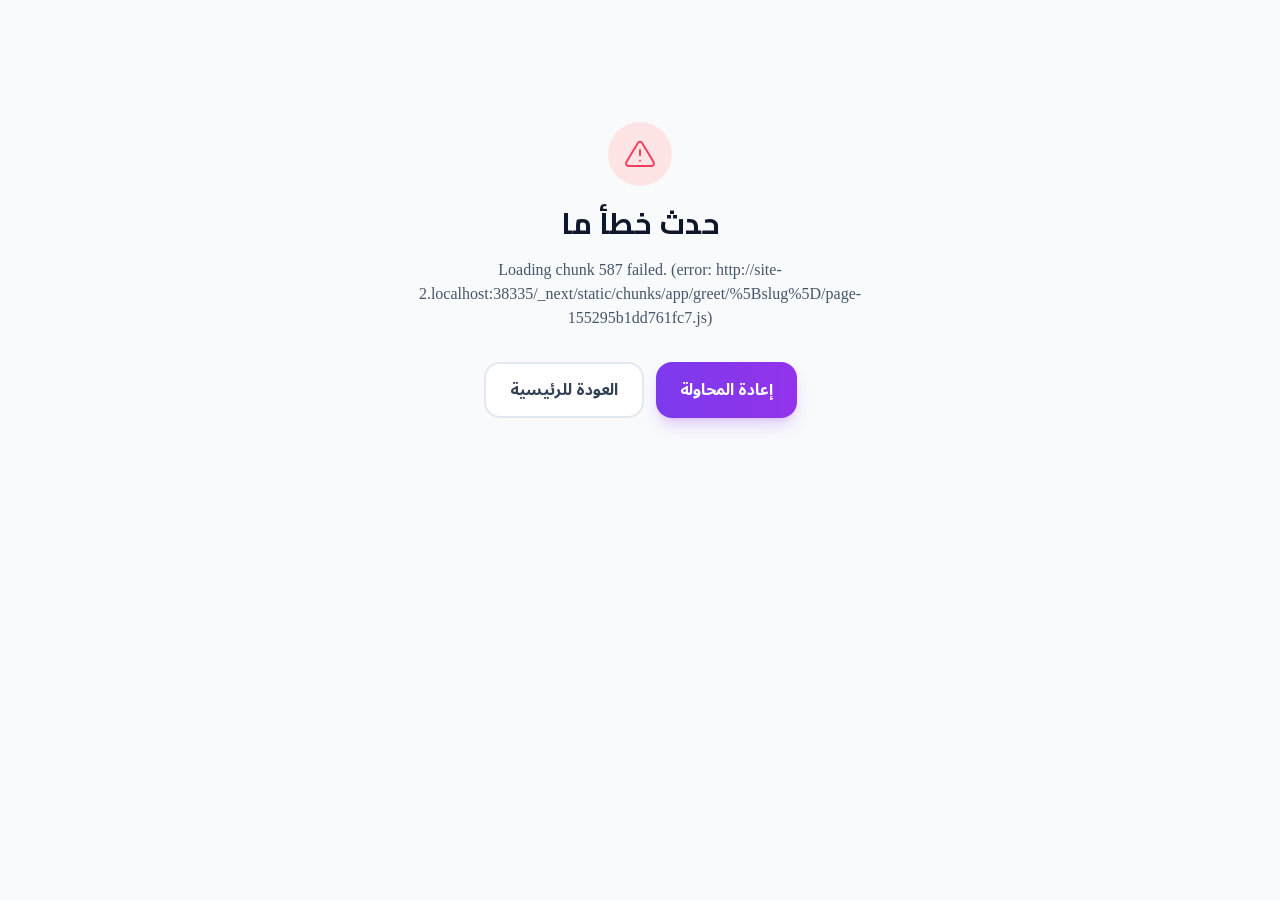
==== commit cd00ba4a: "تنسيق ملف HTML" ====
--- a/index.html
+++ b/index.html
@@ -1,4 +1,231 @@
-<!DOCTYPE html><html lang="ar" dir="rtl"><head><meta charSet="utf-8"/><meta name="viewport" content="width=device-width, initial-scale=1"/><link rel="stylesheet" href="/_next/static/css/4c0f46ad46dde57f.css" data-precedence="next"/><link rel="stylesheet" href="/_next/static/css/613d74a29e1e46e6.css" data-precedence="next"/><link rel="preload" as="script" fetchPriority="low" href="/_next/static/chunks/webpack-5e465cfae67d66e1.js"/><script src="/_next/static/chunks/fd9d1056-b11b2651f33aae7f.js" async=""></script><script src="/_next/static/chunks/117-a2b2b2949136a78e.js" async=""></script><script src="/_next/static/chunks/main-app-2dcde4753ea0d175.js" async=""></script><script src="/_next/static/chunks/972-8c0ee6fabcd1342f.js" async=""></script><script src="/_next/static/chunks/app/greet/%5Bslug%5D/not-found-c354e3425e938980.js" async=""></script><script src="/_next/static/chunks/560-4d6d529966a6c8f4.js" async=""></script><script src="/_next/static/chunks/app/error-7ee4e0fdfdbb33d3.js" async=""></script><script src="/_next/static/chunks/521-b53316ac963015d8.js" async=""></script><script src="/_next/static/chunks/107-6f992db5ae762ca8.js" async=""></script><script src="/_next/static/chunks/app/greet/%5Bslug%5D/page-155295b1dd761fc7.js" async=""></script><title>مولّد بطاقات التهنئة بـ QR</title><meta name="description" content="أنشئ صفحات تهنئة مخصصة وشارك رمز QR فوري مع أحبابك."/><meta name="next-size-adjust"/><script src="/_next/static/chunks/polyfills-42372ed130431b0a.js" noModule=""></script></head><body class="__variable_35258b __variable_61cf45 bg-slate-50 font-body text-slate-900 antialiased"><div class="pointer-events-none fixed inset-0 -z-10 bg-soft-grid bg-[size:36px_36px] opacity-20"></div><div class="pointer-events-none fixed inset-0 -z-10 bg-[radial-gradient(circle_at_15%_20%,rgba(255,105,180,0.12),transparent_35%),radial-gradient(circle_at_85%_5%,rgba(255,20,147,0.10),transparent_30%),radial-gradient(circle_at_50%_90%,rgba(255,182,193,0.08),transparent_35%)]"></div><main><div class="intro-scene fixed inset-0 z-50 flex items-center justify-center overflow-hidden"><div class="absolute inset-0" style="background:radial-gradient(ellipse 80% 60% at 50% 40%, #ff69b422 0%, transparent 70%),
+﻿<!DOCTYPE html>
+<html lang="ar" dir="rtl">
+<head>
+
+<meta charSet="utf-8"/>
+<meta name="viewport" content="width=device-width, initial-scale=1"/>
+<link rel="stylesheet" href="/_next/static/css/4c0f46ad46dde57f.css" data-precedence="next"/>
+<link rel="stylesheet" href="/_next/static/css/613d74a29e1e46e6.css" data-precedence="next"/>
+<link rel="preload" as="script" fetchPriority="low" href="/_next/static/chunks/webpack-5e465cfae67d66e1.js"/>
+
+<script src="/_next/static/chunks/fd9d1056-b11b2651f33aae7f.js" async="">
+</script>
+
+
+<script src="/_next/static/chunks/117-a2b2b2949136a78e.js" async="">
+</script>
+
+
+<script src="/_next/static/chunks/main-app-2dcde4753ea0d175.js" async="">
+</script>
+
+
+<script src="/_next/static/chunks/972-8c0ee6fabcd1342f.js" async="">
+</script>
+
+
+<script src="/_next/static/chunks/app/greet/%5Bslug%5D/not-found-c354e3425e938980.js" async="">
+</script>
+
+
+<script src="/_next/static/chunks/560-4d6d529966a6c8f4.js" async="">
+</script>
+
+
+<script src="/_next/static/chunks/app/error-7ee4e0fdfdbb33d3.js" async="">
+</script>
+
+
+<script src="/_next/static/chunks/521-b53316ac963015d8.js" async="">
+</script>
+
+
+<script src="/_next/static/chunks/107-6f992db5ae762ca8.js" async="">
+</script>
+
+
+<script src="/_next/static/chunks/app/greet/%5Bslug%5D/page-155295b1dd761fc7.js" async="">
+</script>
+
+<title>مولّد بطاقات التهنئة بـ QR</title>
+<meta name="description" content="أنشئ صفحات تهنئة مخصصة وشارك رمز QR فوري مع أحبابك."/>
+<meta name="next-size-adjust"/>
+
+<script src="/_next/static/chunks/polyfills-42372ed130431b0a.js" noModule="">
+</script>
+
+
+</head>
+
+
+<body class="__variable_35258b __variable_61cf45 bg-slate-50 font-body text-slate-900 antialiased">
+
+<div class="pointer-events-none fixed inset-0 -z-10 bg-soft-grid bg-[size:36px_36px] opacity-20">
+</div>
+
+
+<div class="pointer-events-none fixed inset-0 -z-10 bg-[radial-gradient(circle_at_15%_20%,rgba(255,105,180,0.12),transparent_35%),radial-gradient(circle_at_85%_5%,rgba(255,20,147,0.10),transparent_30%),radial-gradient(circle_at_50%_90%,rgba(255,182,193,0.08),transparent_35%)]">
+</div>
+
+<main>
+
+<div class="intro-scene fixed inset-0 z-50 flex items-center justify-center overflow-hidden">
+
+<div class="absolute inset-0" style="background:radial-gradient(ellipse 80% 60% at 50% 40%, #ff69b422 0%, transparent 70%),
             radial-gradient(ellipse 60% 80% at 20% 80%, #ff69b415 0%, transparent 60%),
             radial-gradient(ellipse 50% 50% at 80% 20%, #ff69b418 0%, transparent 50%),
-            linear-gradient(to bottom, #1a0a1a, #1a0a1a)"></div><div class="pointer-events-none absolute inset-0 overflow-hidden"><div class="absolute rounded-full" style="left:2.7631212885034784%;top:24.924014371816362%;width:6.4650014816716075px;height:6.4650014816716075px;background:#ff69b4"></div><div class="absolute rounded-full" style="left:33.26937868023801%;top:40.78557273574914%;width:6.570063590294412px;height:6.570063590294412px;background:#ff69b488"></div><div class="absolute rounded-full" style="left:48.63754838554372%;top:42.03384268836393%;width:5.1242009913488005px;height:5.1242009913488005px;background:rgba(255,255,255,0.6)"></div><div class="absolute rounded-full" style="left:21.19736394418409%;top:83.0185739730469%;width:3.7304873477668368px;height:3.7304873477668368px;background:#ff69b4"></div><div class="absolute rounded-full" style="left:81.34124145466718%;top:68.36532238561821%;width:3.9367073856346293px;height:3.9367073856346293px;background:#ff69b488"></div><div class="absolute rounded-full" style="left:82.62704455614968%;top:6.220155989030907%;width:4.795825005898785px;height:4.795825005898785px;background:rgba(255,255,255,0.6)"></div><div class="absolute rounded-full" style="left:40.40010857386902%;top:84.81315228545947%;width:3.7331368685876645px;height:3.7331368685876645px;background:#ff69b4"></div><div class="absolute rounded-full" style="left:18.95456225431815%;top:18.042695568878308%;width:7.051123704417041px;height:7.051123704417041px;background:#ff69b488"></div><div class="absolute rounded-full" style="left:69.3519637392768%;top:63.427590242156725%;width:5.115389769589853px;height:5.115389769589853px;background:rgba(255,255,255,0.6)"></div><div class="absolute rounded-full" style="left:71.24369539656881%;top:28.262997132477064%;width:4.237929794752416px;height:4.237929794752416px;background:#ff69b4"></div><div class="absolute rounded-full" style="left:89.70139248593989%;top:73.24200806712632%;width:2.291007034625083px;height:2.291007034625083px;background:#ff69b488"></div><div class="absolute rounded-full" style="left:76.84413240431225%;top:51.16829025507976%;width:2.7265963664389634px;height:2.7265963664389634px;background:rgba(255,255,255,0.6)"></div><div class="absolute rounded-full" style="left:86.6659439330297%;top:9.94177472838036%;width:7.5843499906208764px;height:7.5843499906208764px;background:#ff69b4"></div><div class="absolute rounded-full" style="left:66.63991220512457%;top:34.84040782558979%;width:2.312689778386738px;height:2.312689778386738px;background:#ff69b488"></div><div class="absolute rounded-full" style="left:89.49332193325871%;top:3.86016056009455%;width:4.157895582488814px;height:4.157895582488814px;background:rgba(255,255,255,0.6)"></div><div class="absolute rounded-full" style="left:61.5955506319225%;top:24.858163338352146%;width:6.223590912919141px;height:6.223590912919141px;background:#ff69b4"></div><div class="absolute rounded-full" style="left:49.671005591614104%;top:60.83075187351902%;width:7.852203927392639px;height:7.852203927392639px;background:#ff69b488"></div><div class="absolute rounded-full" style="left:14.897751727667451%;top:59.05426194609913%;width:7.549444222214885px;height:7.549444222214885px;background:rgba(255,255,255,0.6)"></div><div class="absolute rounded-full" style="left:69.32698471417635%;top:52.86943881372564%;width:2.0600930732636575px;height:2.0600930732636575px;background:#ff69b4"></div><div class="absolute rounded-full" style="left:87.67075558018593%;top:74.3059751497%;width:5.07853426707666px;height:5.07853426707666px;background:#ff69b488"></div></div><div class="absolute h-[400px] w-[400px] rounded-full blur-[120px]" style="background:#ff69b420"></div><div class="relative z-10 flex flex-col items-center px-6 text-center"><div class="mb-8 h-[1px] w-16" style="background:linear-gradient(to right, transparent, #ff69b4, transparent);transform:scaleX(0)"></div><h2 class="mb-3 text-base font-light tracking-widest text-white/50" style="opacity:0;filter:blur(10px);transform:translateY(30px)">مُعدّة خصيصاً لـ</h2><h1 class="intro-name font-display text-5xl font-bold sm:text-7xl lg:text-8xl" style="background:linear-gradient(135deg, #fff 0%, #ff69b4 50%, #fff 100%);background-size:200% auto;-webkit-background-clip:text;-webkit-text-fill-color:transparent;opacity:0;filter:blur(20px);transform:translateY(40px)">سعيدة الحظ</h1><div class="mt-8 h-[1px] w-32" style="background:linear-gradient(to right, transparent, #ff69b480, transparent);transform:scaleX(0)"></div><button type="button" class="mt-8 flex items-center gap-3 rounded-full border px-5 py-2.5 text-sm transition-colors" style="border-color:#ff69b460;background:#ff69b420;color:#ff69b4;opacity:0;transform:translateY(20px)"><svg width="16" height="16" class="" viewBox="0 0 24 24" fill="none" stroke="currentColor" stroke-width="1.5" stroke-linecap="round" stroke-linejoin="round"><path d="M9 18V5l12-2v13"></path><circle cx="6" cy="18" r="3"></circle><circle cx="18" cy="16" r="3"></circle></svg><span>الموسيقى ستعمل تلقائياً</span></button><button type="button" class="intro-btn group relative mt-8 overflow-hidden rounded-full px-10 py-4 font-semibold text-white transition-all duration-300" tabindex="0" style="background:linear-gradient(135deg, #ff69b4, #ff69b4cc);box-shadow:0 0 40px #ff69b440, 0 0 80px #ff69b420;opacity:0;transform:translateY(30px)"><span class="relative z-10 flex items-center gap-3 text-lg">افتح التهنئة<span>←</span></span><div class="absolute inset-0 opacity-0 transition-opacity duration-300 group-hover:opacity-100" style="background:linear-gradient(135deg, #ff69b4ee, #ff69b4)"></div></button><p class="mt-5 text-xs text-white/30" style="opacity:0">ستُفتح تلقائياً خلال <!-- -->8<!-- --> ثانية</p></div></div></main><script src="/_next/static/chunks/webpack-5e465cfae67d66e1.js" async=""></script><script>(self.__next_f=self.__next_f||[]).push([0]);self.__next_f.push([2,null])</script><script>self.__next_f.push([1,"1:HL[\"/_next/static/media/350b852752f8489d-s.p.woff2\",\"font\",{\"crossOrigin\":\"\",\"type\":\"font/woff2\"}]\n2:HL[\"/_next/static/media/b261c59b2d76913d-s.p.woff2\",\"font\",{\"crossOrigin\":\"\",\"type\":\"font/woff2\"}]\n3:HL[\"/_next/static/css/4c0f46ad46dde57f.css\",\"style\"]\n4:HL[\"/_next/static/css/613d74a29e1e46e6.css\",\"style\"]\n"])</script><script>self.__next_f.push([1,"5:I[2846,[],\"\"]\n8:I[4707,[],\"\"]\na:I[6423,[],\"\"]\nb:I[2972,[\"972\",\"static/chunks/972-8c0ee6fabcd1342f.js\",\"411\",\"static/chunks/app/greet/%5Bslug%5D/not-found-c354e3425e938980.js\"],\"\"]\nc:I[3490,[\"972\",\"static/chunks/972-8c0ee6fabcd1342f.js\",\"560\",\"static/chunks/560-4d6d529966a6c8f4.js\",\"601\",\"static/chunks/app/error-7ee4e0fdfdbb33d3.js\"],\"default\"]\ne:I[1060,[],\"\"]\n9:[\"slug\",\"f5d9d573\",\"d\"]\nf:[]\n"])</script><script>self.__next_f.push([1,"0:[\"$\",\"$L5\",null,{\"buildId\":\"XFtVUcRc5_bPnV2-iBhTf\",\"assetPrefix\":\"\",\"urlParts\":[\"\",\"greet\",\"f5d9d573\"],\"initialTree\":[\"\",{\"children\":[\"greet\",{\"children\":[[\"slug\",\"f5d9d573\",\"d\"],{\"children\":[\"__PAGE__\",{}]}]}]},\"$undefined\",\"$undefined\",true],\"initialSeedData\":[\"\",{\"children\":[\"greet\",{\"children\":[[\"slug\",\"f5d9d573\",\"d\"],{\"children\":[\"__PAGE__\",{},[[\"$L6\",\"$L7\",null],null],null]},[null,[\"$\",\"$L8\",null,{\"parallelRouterKey\":\"children\",\"segmentPath\":[\"children\",\"greet\",\"children\",\"$9\",\"children\"],\"error\":\"$undefined\",\"errorStyles\":\"$undefined\",\"errorScripts\":\"$undefined\",\"template\":[\"$\",\"$La\",null,{}],\"templateStyles\":\"$undefined\",\"templateScripts\":\"$undefined\",\"notFound\":[\"$\",\"main\",null,{\"className\":\"section-shell flex min-h-[60vh] items-center py-16\",\"children\":[\"$\",\"div\",null,{\"className\":\"mx-auto max-w-lg text-center\",\"children\":[[\"$\",\"div\",null,{\"className\":\"mx-auto mb-5 flex h-16 w-16 items-center justify-center rounded-full bg-slate-100 text-slate-500\",\"children\":[\"$\",\"svg\",null,{\"width\":32,\"height\":32,\"className\":\"\",\"viewBox\":\"0 0 24 24\",\"fill\":\"none\",\"stroke\":\"currentColor\",\"strokeWidth\":\"1.5\",\"strokeLinecap\":\"round\",\"strokeLinejoin\":\"round\",\"children\":[[\"$\",\"path\",null,{\"d\":\"M4 4h16c1.1 0 2 .9 2 2v12c0 1.1-.9 2-2 2H4c-1.1 0-2-.9-2-2V6c0-1.1.9-2 2-2z\"}],[\"$\",\"polyline\",null,{\"points\":\"22,6 12,13 2,6\"}]]}]}],[\"$\",\"h1\",null,{\"className\":\"font-display text-3xl font-bold text-slate-900\",\"children\":\"التهنئة غير موجودة\"}],[\"$\",\"p\",null,{\"className\":\"mt-3 text-slate-600\",\"children\":\"رابط التهنئة غير صالح أو لم يعد متاحاً.\"}],[\"$\",\"$Lb\",null,{\"href\":\"/\",\"className\":\"mt-8 inline-flex rounded-2xl bg-gradient-to-r from-pink-500 to-rose-500 px-8 py-4 font-bold text-white shadow-lg shadow-pink-500/25 transition hover:scale-[1.01] hover:shadow-xl\",\"children\":\"العودة للرئيسية\"}]]}]}],\"notFoundStyles\":[]}]],null]},[null,[\"$\",\"$L8\",null,{\"parallelRouterKey\":\"children\",\"segmentPath\":[\"children\",\"greet\",\"children\"],\"error\":\"$undefined\",\"errorStyles\":\"$undefined\",\"errorScripts\":\"$undefined\",\"template\":[\"$\",\"$La\",null,{}],\"templateStyles\":\"$undefined\",\"templateScripts\":\"$undefined\",\"notFound\":\"$undefined\",\"notFoundStyles\":\"$undefined\"}]],null]},[[[[\"$\",\"link\",\"0\",{\"rel\":\"stylesheet\",\"href\":\"/_next/static/css/4c0f46ad46dde57f.css\",\"precedence\":\"next\",\"crossOrigin\":\"$undefined\"}],[\"$\",\"link\",\"1\",{\"rel\":\"stylesheet\",\"href\":\"/_next/static/css/613d74a29e1e46e6.css\",\"precedence\":\"next\",\"crossOrigin\":\"$undefined\"}]],[\"$\",\"html\",null,{\"lang\":\"ar\",\"dir\":\"rtl\",\"children\":[\"$\",\"body\",null,{\"className\":\"__variable_35258b __variable_61cf45 bg-slate-50 font-body text-slate-900 antialiased\",\"children\":[[\"$\",\"div\",null,{\"className\":\"pointer-events-none fixed inset-0 -z-10 bg-soft-grid bg-[size:36px_36px] opacity-20\"}],[\"$\",\"div\",null,{\"className\":\"pointer-events-none fixed inset-0 -z-10 bg-[radial-gradient(circle_at_15%_20%,rgba(255,105,180,0.12),transparent_35%),radial-gradient(circle_at_85%_5%,rgba(255,20,147,0.10),transparent_30%),radial-gradient(circle_at_50%_90%,rgba(255,182,193,0.08),transparent_35%)]\"}],[\"$\",\"$L8\",null,{\"parallelRouterKey\":\"children\",\"segmentPath\":[\"children\"],\"error\":\"$c\",\"errorStyles\":[],\"errorScripts\":[],\"template\":[\"$\",\"$La\",null,{}],\"templateStyles\":\"$undefined\",\"templateScripts\":\"$undefined\",\"notFound\":[\"$\",\"main\",null,{\"className\":\"section-shell flex min-h-[60vh] items-center py-16\",\"children\":[\"$\",\"div\",null,{\"className\":\"mx-auto max-w-lg text-center\",\"children\":[[\"$\",\"div\",null,{\"className\":\"mx-auto mb-5 flex h-16 w-16 items-center justify-center rounded-full bg-slate-100 text-slate-500\",\"children\":[\"$\",\"svg\",null,{\"width\":32,\"height\":32,\"className\":\"\",\"viewBox\":\"0 0 24 24\",\"fill\":\"none\",\"stroke\":\"currentColor\",\"strokeWidth\":\"1.5\",\"strokeLinecap\":\"round\",\"strokeLinejoin\":\"round\",\"children\":[[\"$\",\"circle\",null,{\"cx\":\"11\",\"cy\":\"11\",\"r\":\"8\"}],[\"$\",\"line\",null,{\"x1\":\"21\",\"y1\":\"21\",\"x2\":\"16.65\",\"y2\":\"16.65\"}]]}]}],[\"$\",\"h1\",null,{\"className\":\"font-display text-3xl font-bold text-slate-900\",\"children\":\"الصفحة غير موجودة\"}],[\"$\",\"p\",null,{\"className\":\"mt-3 text-slate-600\",\"children\":\"الصفحة التي تبحث عنها غير موجودة أو تم نقلها.\"}],[\"$\",\"$Lb\",null,{\"href\":\"/\",\"className\":\"mt-8 inline-flex rounded-2xl bg-gradient-to-r from-pink-500 to-rose-500 px-8 py-4 font-bold text-white shadow-lg shadow-pink-500/25 transition hover:scale-[1.01] hover:shadow-xl\",\"children\":\"العودة للرئيسية\"}]]}]}],\"notFoundStyles\":[]}]]}]}]],null],null],\"couldBeIntercepted\":false,\"initialHead\":[null,\"$Ld\"],\"globalErrorComponent\":\"$e\",\"missingSlots\":\"$Wf\"}]\n"])</script><script>self.__next_f.push([1,"d:[[\"$\",\"meta\",\"0\",{\"name\":\"viewport\",\"content\":\"width=device-width, initial-scale=1\"}],[\"$\",\"meta\",\"1\",{\"charSet\":\"utf-8\"}],[\"$\",\"title\",\"2\",{\"children\":\"مولّد بطاقات التهنئة بـ QR\"}],[\"$\",\"meta\",\"3\",{\"name\":\"description\",\"content\":\"أنشئ صفحات تهنئة مخصصة وشارك رمز QR فوري مع أحبابك.\"}],[\"$\",\"meta\",\"4\",{\"name\":\"next-size-adjust\"}]]\n6:null\n"])</script><script>self.__next_f.push([1,"10:I[7731,[\"521\",\"static/chunks/521-b53316ac963015d8.js\",\"107\",\"static/chunks/107-6f992db5ae762ca8.js\",\"560\",\"static/chunks/560-4d6d529966a6c8f4.js\",\"587\",\"static/chunks/app/greet/%5Bslug%5D/page-155295b1dd761fc7.js\"],\"GreetingExperience\"]\n7:[\"$\",\"main\",null,{\"children\":[\"$\",\"$L10\",null,{\"greeting\":{\"type\":\"Eid Al-Fitr\",\"receiverName\":\"سعيدة الحظ\",\"senderName\":\"محمود\",\"message\":\"العيد لا الجمعة ولا السبت العيد شوفتك ياگلبي ♥️\",\"themeColor\":\"#ff69b4\",\"musicUrl\":\"https://dzpfdohofzbmjflprbei.supabase.co/storage/v1/object/public/greeting-media/videoplayback.mp3\",\"viewCount\":20,\"albumStyle\":\"book\",\"images\":[\"https://dzpfdohofzbmjflprbei.supabase.co/storage/v1/object/public/greeting-media/f5d9d573/4a5998a3-8e9f-4462-bd10-fc07d59ed398.jpeg\",\"https://dzpfdohofzbmjflprbei.supabase.co/storage/v1/object/public/greeting-media/f5d9d573/4d02a751-0c57-48da-858b-2d9f60e5d3eb.jpeg\",\"https://dzpfdohofzbmjflprbei.supabase.co/storage/v1/object/public/greeting-media/f5d9d573/b2236159-c6b1-4595-9526-7da992c7325d.jpeg\"]}}]}]\n"])</script></body></html>+            linear-gradient(to bottom, #1a0a1a, #1a0a1a)">
+</div>
+
+
+<div class="pointer-events-none absolute inset-0 overflow-hidden">
+
+<div class="absolute rounded-full" style="left:2.7631212885034784%;top:24.924014371816362%;width:6.4650014816716075px;height:6.4650014816716075px;background:#ff69b4">
+</div>
+
+
+<div class="absolute rounded-full" style="left:33.26937868023801%;top:40.78557273574914%;width:6.570063590294412px;height:6.570063590294412px;background:#ff69b488">
+</div>
+
+
+<div class="absolute rounded-full" style="left:48.63754838554372%;top:42.03384268836393%;width:5.1242009913488005px;height:5.1242009913488005px;background:rgba(255,255,255,0.6)">
+</div>
+
+
+<div class="absolute rounded-full" style="left:21.19736394418409%;top:83.0185739730469%;width:3.7304873477668368px;height:3.7304873477668368px;background:#ff69b4">
+</div>
+
+
+<div class="absolute rounded-full" style="left:81.34124145466718%;top:68.36532238561821%;width:3.9367073856346293px;height:3.9367073856346293px;background:#ff69b488">
+</div>
+
+
+<div class="absolute rounded-full" style="left:82.62704455614968%;top:6.220155989030907%;width:4.795825005898785px;height:4.795825005898785px;background:rgba(255,255,255,0.6)">
+</div>
+
+
+<div class="absolute rounded-full" style="left:40.40010857386902%;top:84.81315228545947%;width:3.7331368685876645px;height:3.7331368685876645px;background:#ff69b4">
+</div>
+
+
+<div class="absolute rounded-full" style="left:18.95456225431815%;top:18.042695568878308%;width:7.051123704417041px;height:7.051123704417041px;background:#ff69b488">
+</div>
+
+
+<div class="absolute rounded-full" style="left:69.3519637392768%;top:63.427590242156725%;width:5.115389769589853px;height:5.115389769589853px;background:rgba(255,255,255,0.6)">
+</div>
+
+
+<div class="absolute rounded-full" style="left:71.24369539656881%;top:28.262997132477064%;width:4.237929794752416px;height:4.237929794752416px;background:#ff69b4">
+</div>
+
+
+<div class="absolute rounded-full" style="left:89.70139248593989%;top:73.24200806712632%;width:2.291007034625083px;height:2.291007034625083px;background:#ff69b488">
+</div>
+
+
+<div class="absolute rounded-full" style="left:76.84413240431225%;top:51.16829025507976%;width:2.7265963664389634px;height:2.7265963664389634px;background:rgba(255,255,255,0.6)">
+</div>
+
+
+<div class="absolute rounded-full" style="left:86.6659439330297%;top:9.94177472838036%;width:7.5843499906208764px;height:7.5843499906208764px;background:#ff69b4">
+</div>
+
+
+<div class="absolute rounded-full" style="left:66.63991220512457%;top:34.84040782558979%;width:2.312689778386738px;height:2.312689778386738px;background:#ff69b488">
+</div>
+
+
+<div class="absolute rounded-full" style="left:89.49332193325871%;top:3.86016056009455%;width:4.157895582488814px;height:4.157895582488814px;background:rgba(255,255,255,0.6)">
+</div>
+
+
+<div class="absolute rounded-full" style="left:61.5955506319225%;top:24.858163338352146%;width:6.223590912919141px;height:6.223590912919141px;background:#ff69b4">
+</div>
+
+
+<div class="absolute rounded-full" style="left:49.671005591614104%;top:60.83075187351902%;width:7.852203927392639px;height:7.852203927392639px;background:#ff69b488">
+</div>
+
+
+<div class="absolute rounded-full" style="left:14.897751727667451%;top:59.05426194609913%;width:7.549444222214885px;height:7.549444222214885px;background:rgba(255,255,255,0.6)">
+</div>
+
+
+<div class="absolute rounded-full" style="left:69.32698471417635%;top:52.86943881372564%;width:2.0600930732636575px;height:2.0600930732636575px;background:#ff69b4">
+</div>
+
+
+<div class="absolute rounded-full" style="left:87.67075558018593%;top:74.3059751497%;width:5.07853426707666px;height:5.07853426707666px;background:#ff69b488">
+</div>
+
+</div>
+
+
+<div class="absolute h-[400px] w-[400px] rounded-full blur-[120px]" style="background:#ff69b420">
+</div>
+
+
+<div class="relative z-10 flex flex-col items-center px-6 text-center">
+
+<div class="mb-8 h-[1px] w-16" style="background:linear-gradient(to right, transparent, #ff69b4, transparent);transform:scaleX(0)">
+</div>
+
+<h2 class="mb-3 text-base font-light tracking-widest text-white/50" style="opacity:0;filter:blur(10px);transform:translateY(30px)">مُعدّة خصيصاً لـ</h2>
+<h1 class="intro-name font-display text-5xl font-bold sm:text-7xl lg:text-8xl" style="background:linear-gradient(135deg, #fff 0%, #ff69b4 50%, #fff 100%);background-size:200% auto;-webkit-background-clip:text;-webkit-text-fill-color:transparent;opacity:0;filter:blur(20px);transform:translateY(40px)">سعيدة الحظ</h1>
+
+<div class="mt-8 h-[1px] w-32" style="background:linear-gradient(to right, transparent, #ff69b480, transparent);transform:scaleX(0)">
+</div>
+
+<button type="button" class="mt-8 flex items-center gap-3 rounded-full border px-5 py-2.5 text-sm transition-colors" style="border-color:#ff69b460;background:#ff69b420;color:#ff69b4;opacity:0;transform:translateY(20px)">
+<svg width="16" height="16" class="" viewBox="0 0 24 24" fill="none" stroke="currentColor" stroke-width="1.5" stroke-linecap="round" stroke-linejoin="round">
+<path d="M9 18V5l12-2v13">
+</path>
+<circle cx="6" cy="18" r="3">
+</circle>
+<circle cx="18" cy="16" r="3">
+</circle>
+</svg>
+<span>الموسيقى ستعمل تلقائياً</span>
+</button>
+<button type="button" class="intro-btn group relative mt-8 overflow-hidden rounded-full px-10 py-4 font-semibold text-white transition-all duration-300" tabindex="0" style="background:linear-gradient(135deg, #ff69b4, #ff69b4cc);box-shadow:0 0 40px #ff69b440, 0 0 80px #ff69b420;opacity:0;transform:translateY(30px)">
+<span class="relative z-10 flex items-center gap-3 text-lg">افتح التهنئة<span>←</span>
+</span>
+
+<div class="absolute inset-0 opacity-0 transition-opacity duration-300 group-hover:opacity-100" style="background:linear-gradient(135deg, #ff69b4ee, #ff69b4)">
+</div>
+
+</button>
+<p class="mt-5 text-xs text-white/30" style="opacity:0">ستُفتح تلقائياً خلال <!-- -->8<!-- --> ثانية</p>
+</div>
+
+</div>
+
+</main>
+
+<script src="/_next/static/chunks/webpack-5e465cfae67d66e1.js" async="">
+</script>
+
+
+<script>(self.__next_f=self.__next_f||[]).push([0]);self.__next_f.push([2,null])</script>
+
+
+<script>self.__next_f.push([1,"1:HL[\"/_next/static/media/350b852752f8489d-s.p.woff2\",\"font\",{\"crossOrigin\":\"\",\"type\":\"font/woff2\"}]\n2:HL[\"/_next/static/media/b261c59b2d76913d-s.p.woff2\",\"font\",{\"crossOrigin\":\"\",\"type\":\"font/woff2\"}]\n3:HL[\"/_next/static/css/4c0f46ad46dde57f.css\",\"style\"]\n4:HL[\"/_next/static/css/613d74a29e1e46e6.css\",\"style\"]\n"])</script>
+
+
+<script>self.__next_f.push([1,"5:I[2846,[],\"\"]\n8:I[4707,[],\"\"]\na:I[6423,[],\"\"]\nb:I[2972,[\"972\",\"static/chunks/972-8c0ee6fabcd1342f.js\",\"411\",\"static/chunks/app/greet/%5Bslug%5D/not-found-c354e3425e938980.js\"],\"\"]\nc:I[3490,[\"972\",\"static/chunks/972-8c0ee6fabcd1342f.js\",\"560\",\"static/chunks/560-4d6d529966a6c8f4.js\",\"601\",\"static/chunks/app/error-7ee4e0fdfdbb33d3.js\"],\"default\"]\ne:I[1060,[],\"\"]\n9:[\"slug\",\"f5d9d573\",\"d\"]\nf:[]\n"])</script>
+
+
+<script>self.__next_f.push([1,"0:[\"$\",\"$L5\",null,{\"buildId\":\"XFtVUcRc5_bPnV2-iBhTf\",\"assetPrefix\":\"\",\"urlParts\":[\"\",\"greet\",\"f5d9d573\"],\"initialTree\":[\"\",{\"children\":[\"greet\",{\"children\":[[\"slug\",\"f5d9d573\",\"d\"],{\"children\":[\"__PAGE__\",{}]}]}]},\"$undefined\",\"$undefined\",true],\"initialSeedData\":[\"\",{\"children\":[\"greet\",{\"children\":[[\"slug\",\"f5d9d573\",\"d\"],{\"children\":[\"__PAGE__\",{},[[\"$L6\",\"$L7\",null],null],null]},[null,[\"$\",\"$L8\",null,{\"parallelRouterKey\":\"children\",\"segmentPath\":[\"children\",\"greet\",\"children\",\"$9\",\"children\"],\"error\":\"$undefined\",\"errorStyles\":\"$undefined\",\"errorScripts\":\"$undefined\",\"template\":[\"$\",\"$La\",null,{}],\"templateStyles\":\"$undefined\",\"templateScripts\":\"$undefined\",\"notFound\":[\"$\",\"main\",null,{\"className\":\"section-shell flex min-h-[60vh] items-center py-16\",\"children\":[\"$\",\"div\",null,{\"className\":\"mx-auto max-w-lg text-center\",\"children\":[[\"$\",\"div\",null,{\"className\":\"mx-auto mb-5 flex h-16 w-16 items-center justify-center rounded-full bg-slate-100 text-slate-500\",\"children\":[\"$\",\"svg\",null,{\"width\":32,\"height\":32,\"className\":\"\",\"viewBox\":\"0 0 24 24\",\"fill\":\"none\",\"stroke\":\"currentColor\",\"strokeWidth\":\"1.5\",\"strokeLinecap\":\"round\",\"strokeLinejoin\":\"round\",\"children\":[[\"$\",\"path\",null,{\"d\":\"M4 4h16c1.1 0 2 .9 2 2v12c0 1.1-.9 2-2 2H4c-1.1 0-2-.9-2-2V6c0-1.1.9-2 2-2z\"}],[\"$\",\"polyline\",null,{\"points\":\"22,6 12,13 2,6\"}]]}]}],[\"$\",\"h1\",null,{\"className\":\"font-display text-3xl font-bold text-slate-900\",\"children\":\"التهنئة غير موجودة\"}],[\"$\",\"p\",null,{\"className\":\"mt-3 text-slate-600\",\"children\":\"رابط التهنئة غير صالح أو لم يعد متاحاً.\"}],[\"$\",\"$Lb\",null,{\"href\":\"/\",\"className\":\"mt-8 inline-flex rounded-2xl bg-gradient-to-r from-pink-500 to-rose-500 px-8 py-4 font-bold text-white shadow-lg shadow-pink-500/25 transition hover:scale-[1.01] hover:shadow-xl\",\"children\":\"العودة للرئيسية\"}]]}]}],\"notFoundStyles\":[]}]],null]},[null,[\"$\",\"$L8\",null,{\"parallelRouterKey\":\"children\",\"segmentPath\":[\"children\",\"greet\",\"children\"],\"error\":\"$undefined\",\"errorStyles\":\"$undefined\",\"errorScripts\":\"$undefined\",\"template\":[\"$\",\"$La\",null,{}],\"templateStyles\":\"$undefined\",\"templateScripts\":\"$undefined\",\"notFound\":\"$undefined\",\"notFoundStyles\":\"$undefined\"}]],null]},[[[[\"$\",\"link\",\"0\",{\"rel\":\"stylesheet\",\"href\":\"/_next/static/css/4c0f46ad46dde57f.css\",\"precedence\":\"next\",\"crossOrigin\":\"$undefined\"}],[\"$\",\"link\",\"1\",{\"rel\":\"stylesheet\",\"href\":\"/_next/static/css/613d74a29e1e46e6.css\",\"precedence\":\"next\",\"crossOrigin\":\"$undefined\"}]],[\"$\",\"html\",null,{\"lang\":\"ar\",\"dir\":\"rtl\",\"children\":[\"$\",\"body\",null,{\"className\":\"__variable_35258b __variable_61cf45 bg-slate-50 font-body text-slate-900 antialiased\",\"children\":[[\"$\",\"div\",null,{\"className\":\"pointer-events-none fixed inset-0 -z-10 bg-soft-grid bg-[size:36px_36px] opacity-20\"}],[\"$\",\"div\",null,{\"className\":\"pointer-events-none fixed inset-0 -z-10 bg-[radial-gradient(circle_at_15%_20%,rgba(255,105,180,0.12),transparent_35%),radial-gradient(circle_at_85%_5%,rgba(255,20,147,0.10),transparent_30%),radial-gradient(circle_at_50%_90%,rgba(255,182,193,0.08),transparent_35%)]\"}],[\"$\",\"$L8\",null,{\"parallelRouterKey\":\"children\",\"segmentPath\":[\"children\"],\"error\":\"$c\",\"errorStyles\":[],\"errorScripts\":[],\"template\":[\"$\",\"$La\",null,{}],\"templateStyles\":\"$undefined\",\"templateScripts\":\"$undefined\",\"notFound\":[\"$\",\"main\",null,{\"className\":\"section-shell flex min-h-[60vh] items-center py-16\",\"children\":[\"$\",\"div\",null,{\"className\":\"mx-auto max-w-lg text-center\",\"children\":[[\"$\",\"div\",null,{\"className\":\"mx-auto mb-5 flex h-16 w-16 items-center justify-center rounded-full bg-slate-100 text-slate-500\",\"children\":[\"$\",\"svg\",null,{\"width\":32,\"height\":32,\"className\":\"\",\"viewBox\":\"0 0 24 24\",\"fill\":\"none\",\"stroke\":\"currentColor\",\"strokeWidth\":\"1.5\",\"strokeLinecap\":\"round\",\"strokeLinejoin\":\"round\",\"children\":[[\"$\",\"circle\",null,{\"cx\":\"11\",\"cy\":\"11\",\"r\":\"8\"}],[\"$\",\"line\",null,{\"x1\":\"21\",\"y1\":\"21\",\"x2\":\"16.65\",\"y2\":\"16.65\"}]]}]}],[\"$\",\"h1\",null,{\"className\":\"font-display text-3xl font-bold text-slate-900\",\"children\":\"الصفحة غير موجودة\"}],[\"$\",\"p\",null,{\"className\":\"mt-3 text-slate-600\",\"children\":\"الصفحة التي تبحث عنها غير موجودة أو تم نقلها.\"}],[\"$\",\"$Lb\",null,{\"href\":\"/\",\"className\":\"mt-8 inline-flex rounded-2xl bg-gradient-to-r from-pink-500 to-rose-500 px-8 py-4 font-bold text-white shadow-lg shadow-pink-500/25 transition hover:scale-[1.01] hover:shadow-xl\",\"children\":\"العودة للرئيسية\"}]]}]}],\"notFoundStyles\":[]}]]}]}]],null],null],\"couldBeIntercepted\":false,\"initialHead\":[null,\"$Ld\"],\"globalErrorComponent\":\"$e\",\"missingSlots\":\"$Wf\"}]\n"])</script>
+
+
+<script>self.__next_f.push([1,"d:[[\"$\",\"meta\",\"0\",{\"name\":\"viewport\",\"content\":\"width=device-width, initial-scale=1\"}],[\"$\",\"meta\",\"1\",{\"charSet\":\"utf-8\"}],[\"$\",\"title\",\"2\",{\"children\":\"مولّد بطاقات التهنئة بـ QR\"}],[\"$\",\"meta\",\"3\",{\"name\":\"description\",\"content\":\"أنشئ صفحات تهنئة مخصصة وشارك رمز QR فوري مع أحبابك.\"}],[\"$\",\"meta\",\"4\",{\"name\":\"next-size-adjust\"}]]\n6:null\n"])</script>
+
+
+<script>self.__next_f.push([1,"10:I[7731,[\"521\",\"static/chunks/521-b53316ac963015d8.js\",\"107\",\"static/chunks/107-6f992db5ae762ca8.js\",\"560\",\"static/chunks/560-4d6d529966a6c8f4.js\",\"587\",\"static/chunks/app/greet/%5Bslug%5D/page-155295b1dd761fc7.js\"],\"GreetingExperience\"]\n7:[\"$\",\"main\",null,{\"children\":[\"$\",\"$L10\",null,{\"greeting\":{\"type\":\"Eid Al-Fitr\",\"receiverName\":\"سعيدة الحظ\",\"senderName\":\"محمود\",\"message\":\"العيد لا الجمعة ولا السبت العيد شوفتك ياگلبي ♥️\",\"themeColor\":\"#ff69b4\",\"musicUrl\":\"https://dzpfdohofzbmjflprbei.supabase.co/storage/v1/object/public/greeting-media/videoplayback.mp3\",\"viewCount\":20,\"albumStyle\":\"book\",\"images\":[\"https://dzpfdohofzbmjflprbei.supabase.co/storage/v1/object/public/greeting-media/f5d9d573/4a5998a3-8e9f-4462-bd10-fc07d59ed398.jpeg\",\"https://dzpfdohofzbmjflprbei.supabase.co/storage/v1/object/public/greeting-media/f5d9d573/4d02a751-0c57-48da-858b-2d9f60e5d3eb.jpeg\",\"https://dzpfdohofzbmjflprbei.supabase.co/storage/v1/object/public/greeting-media/f5d9d573/b2236159-c6b1-4595-9526-7da992c7325d.jpeg\"]}}]}]\n"])</script>
+
+
+</body>
+
+
+</html>
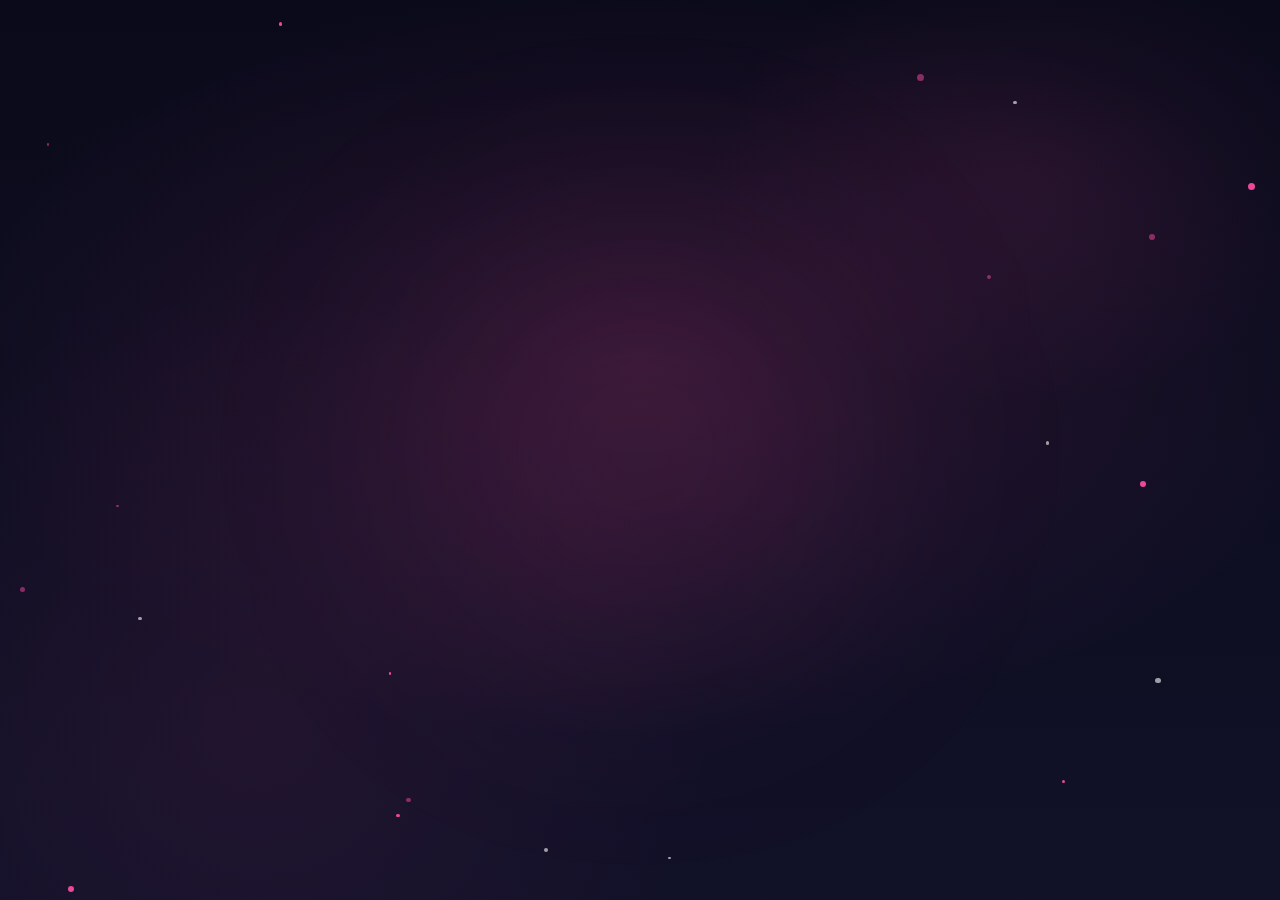
==== commit 9289e229: "إضافة index.html في المجلد الرئيسي للـ GitHub Pages" ====
--- a/index.html
+++ b/index.html
@@ -1,231 +1,4 @@
-﻿<!DOCTYPE html>
-<html lang="ar" dir="rtl">
-<head>
-
-<meta charSet="utf-8"/>
-<meta name="viewport" content="width=device-width, initial-scale=1"/>
-<link rel="stylesheet" href="/_next/static/css/4c0f46ad46dde57f.css" data-precedence="next"/>
-<link rel="stylesheet" href="/_next/static/css/613d74a29e1e46e6.css" data-precedence="next"/>
-<link rel="preload" as="script" fetchPriority="low" href="/_next/static/chunks/webpack-5e465cfae67d66e1.js"/>
-
-<script src="/_next/static/chunks/fd9d1056-b11b2651f33aae7f.js" async="">
-</script>
-
-
-<script src="/_next/static/chunks/117-a2b2b2949136a78e.js" async="">
-</script>
-
-
-<script src="/_next/static/chunks/main-app-2dcde4753ea0d175.js" async="">
-</script>
-
-
-<script src="/_next/static/chunks/972-8c0ee6fabcd1342f.js" async="">
-</script>
-
-
-<script src="/_next/static/chunks/app/greet/%5Bslug%5D/not-found-c354e3425e938980.js" async="">
-</script>
-
-
-<script src="/_next/static/chunks/560-4d6d529966a6c8f4.js" async="">
-</script>
-
-
-<script src="/_next/static/chunks/app/error-7ee4e0fdfdbb33d3.js" async="">
-</script>
-
-
-<script src="/_next/static/chunks/521-b53316ac963015d8.js" async="">
-</script>
-
-
-<script src="/_next/static/chunks/107-6f992db5ae762ca8.js" async="">
-</script>
-
-
-<script src="/_next/static/chunks/app/greet/%5Bslug%5D/page-155295b1dd761fc7.js" async="">
-</script>
-
-<title>مولّد بطاقات التهنئة بـ QR</title>
-<meta name="description" content="أنشئ صفحات تهنئة مخصصة وشارك رمز QR فوري مع أحبابك."/>
-<meta name="next-size-adjust"/>
-
-<script src="/_next/static/chunks/polyfills-42372ed130431b0a.js" noModule="">
-</script>
-
-
-</head>
-
-
-<body class="__variable_35258b __variable_61cf45 bg-slate-50 font-body text-slate-900 antialiased">
-
-<div class="pointer-events-none fixed inset-0 -z-10 bg-soft-grid bg-[size:36px_36px] opacity-20">
-</div>
-
-
-<div class="pointer-events-none fixed inset-0 -z-10 bg-[radial-gradient(circle_at_15%_20%,rgba(255,105,180,0.12),transparent_35%),radial-gradient(circle_at_85%_5%,rgba(255,20,147,0.10),transparent_30%),radial-gradient(circle_at_50%_90%,rgba(255,182,193,0.08),transparent_35%)]">
-</div>
-
-<main>
-
-<div class="intro-scene fixed inset-0 z-50 flex items-center justify-center overflow-hidden">
-
-<div class="absolute inset-0" style="background:radial-gradient(ellipse 80% 60% at 50% 40%, #ff69b422 0%, transparent 70%),
-            radial-gradient(ellipse 60% 80% at 20% 80%, #ff69b415 0%, transparent 60%),
-            radial-gradient(ellipse 50% 50% at 80% 20%, #ff69b418 0%, transparent 50%),
-            linear-gradient(to bottom, #1a0a1a, #1a0a1a)">
-</div>
-
-
-<div class="pointer-events-none absolute inset-0 overflow-hidden">
-
-<div class="absolute rounded-full" style="left:2.7631212885034784%;top:24.924014371816362%;width:6.4650014816716075px;height:6.4650014816716075px;background:#ff69b4">
-</div>
-
-
-<div class="absolute rounded-full" style="left:33.26937868023801%;top:40.78557273574914%;width:6.570063590294412px;height:6.570063590294412px;background:#ff69b488">
-</div>
-
-
-<div class="absolute rounded-full" style="left:48.63754838554372%;top:42.03384268836393%;width:5.1242009913488005px;height:5.1242009913488005px;background:rgba(255,255,255,0.6)">
-</div>
-
-
-<div class="absolute rounded-full" style="left:21.19736394418409%;top:83.0185739730469%;width:3.7304873477668368px;height:3.7304873477668368px;background:#ff69b4">
-</div>
-
-
-<div class="absolute rounded-full" style="left:81.34124145466718%;top:68.36532238561821%;width:3.9367073856346293px;height:3.9367073856346293px;background:#ff69b488">
-</div>
-
-
-<div class="absolute rounded-full" style="left:82.62704455614968%;top:6.220155989030907%;width:4.795825005898785px;height:4.795825005898785px;background:rgba(255,255,255,0.6)">
-</div>
-
-
-<div class="absolute rounded-full" style="left:40.40010857386902%;top:84.81315228545947%;width:3.7331368685876645px;height:3.7331368685876645px;background:#ff69b4">
-</div>
-
-
-<div class="absolute rounded-full" style="left:18.95456225431815%;top:18.042695568878308%;width:7.051123704417041px;height:7.051123704417041px;background:#ff69b488">
-</div>
-
-
-<div class="absolute rounded-full" style="left:69.3519637392768%;top:63.427590242156725%;width:5.115389769589853px;height:5.115389769589853px;background:rgba(255,255,255,0.6)">
-</div>
-
-
-<div class="absolute rounded-full" style="left:71.24369539656881%;top:28.262997132477064%;width:4.237929794752416px;height:4.237929794752416px;background:#ff69b4">
-</div>
-
-
-<div class="absolute rounded-full" style="left:89.70139248593989%;top:73.24200806712632%;width:2.291007034625083px;height:2.291007034625083px;background:#ff69b488">
-</div>
-
-
-<div class="absolute rounded-full" style="left:76.84413240431225%;top:51.16829025507976%;width:2.7265963664389634px;height:2.7265963664389634px;background:rgba(255,255,255,0.6)">
-</div>
-
-
-<div class="absolute rounded-full" style="left:86.6659439330297%;top:9.94177472838036%;width:7.5843499906208764px;height:7.5843499906208764px;background:#ff69b4">
-</div>
-
-
-<div class="absolute rounded-full" style="left:66.63991220512457%;top:34.84040782558979%;width:2.312689778386738px;height:2.312689778386738px;background:#ff69b488">
-</div>
-
-
-<div class="absolute rounded-full" style="left:89.49332193325871%;top:3.86016056009455%;width:4.157895582488814px;height:4.157895582488814px;background:rgba(255,255,255,0.6)">
-</div>
-
-
-<div class="absolute rounded-full" style="left:61.5955506319225%;top:24.858163338352146%;width:6.223590912919141px;height:6.223590912919141px;background:#ff69b4">
-</div>
-
-
-<div class="absolute rounded-full" style="left:49.671005591614104%;top:60.83075187351902%;width:7.852203927392639px;height:7.852203927392639px;background:#ff69b488">
-</div>
-
-
-<div class="absolute rounded-full" style="left:14.897751727667451%;top:59.05426194609913%;width:7.549444222214885px;height:7.549444222214885px;background:rgba(255,255,255,0.6)">
-</div>
-
-
-<div class="absolute rounded-full" style="left:69.32698471417635%;top:52.86943881372564%;width:2.0600930732636575px;height:2.0600930732636575px;background:#ff69b4">
-</div>
-
-
-<div class="absolute rounded-full" style="left:87.67075558018593%;top:74.3059751497%;width:5.07853426707666px;height:5.07853426707666px;background:#ff69b488">
-</div>
-
-</div>
-
-
-<div class="absolute h-[400px] w-[400px] rounded-full blur-[120px]" style="background:#ff69b420">
-</div>
-
-
-<div class="relative z-10 flex flex-col items-center px-6 text-center">
-
-<div class="mb-8 h-[1px] w-16" style="background:linear-gradient(to right, transparent, #ff69b4, transparent);transform:scaleX(0)">
-</div>
-
-<h2 class="mb-3 text-base font-light tracking-widest text-white/50" style="opacity:0;filter:blur(10px);transform:translateY(30px)">مُعدّة خصيصاً لـ</h2>
-<h1 class="intro-name font-display text-5xl font-bold sm:text-7xl lg:text-8xl" style="background:linear-gradient(135deg, #fff 0%, #ff69b4 50%, #fff 100%);background-size:200% auto;-webkit-background-clip:text;-webkit-text-fill-color:transparent;opacity:0;filter:blur(20px);transform:translateY(40px)">سعيدة الحظ</h1>
-
-<div class="mt-8 h-[1px] w-32" style="background:linear-gradient(to right, transparent, #ff69b480, transparent);transform:scaleX(0)">
-</div>
-
-<button type="button" class="mt-8 flex items-center gap-3 rounded-full border px-5 py-2.5 text-sm transition-colors" style="border-color:#ff69b460;background:#ff69b420;color:#ff69b4;opacity:0;transform:translateY(20px)">
-<svg width="16" height="16" class="" viewBox="0 0 24 24" fill="none" stroke="currentColor" stroke-width="1.5" stroke-linecap="round" stroke-linejoin="round">
-<path d="M9 18V5l12-2v13">
-</path>
-<circle cx="6" cy="18" r="3">
-</circle>
-<circle cx="18" cy="16" r="3">
-</circle>
-</svg>
-<span>الموسيقى ستعمل تلقائياً</span>
-</button>
-<button type="button" class="intro-btn group relative mt-8 overflow-hidden rounded-full px-10 py-4 font-semibold text-white transition-all duration-300" tabindex="0" style="background:linear-gradient(135deg, #ff69b4, #ff69b4cc);box-shadow:0 0 40px #ff69b440, 0 0 80px #ff69b420;opacity:0;transform:translateY(30px)">
-<span class="relative z-10 flex items-center gap-3 text-lg">افتح التهنئة<span>←</span>
-</span>
-
-<div class="absolute inset-0 opacity-0 transition-opacity duration-300 group-hover:opacity-100" style="background:linear-gradient(135deg, #ff69b4ee, #ff69b4)">
-</div>
-
-</button>
-<p class="mt-5 text-xs text-white/30" style="opacity:0">ستُفتح تلقائياً خلال <!-- -->8<!-- --> ثانية</p>
-</div>
-
-</div>
-
-</main>
-
-<script src="/_next/static/chunks/webpack-5e465cfae67d66e1.js" async="">
-</script>
-
-
-<script>(self.__next_f=self.__next_f||[]).push([0]);self.__next_f.push([2,null])</script>
-
-
-<script>self.__next_f.push([1,"1:HL[\"/_next/static/media/350b852752f8489d-s.p.woff2\",\"font\",{\"crossOrigin\":\"\",\"type\":\"font/woff2\"}]\n2:HL[\"/_next/static/media/b261c59b2d76913d-s.p.woff2\",\"font\",{\"crossOrigin\":\"\",\"type\":\"font/woff2\"}]\n3:HL[\"/_next/static/css/4c0f46ad46dde57f.css\",\"style\"]\n4:HL[\"/_next/static/css/613d74a29e1e46e6.css\",\"style\"]\n"])</script>
-
-
-<script>self.__next_f.push([1,"5:I[2846,[],\"\"]\n8:I[4707,[],\"\"]\na:I[6423,[],\"\"]\nb:I[2972,[\"972\",\"static/chunks/972-8c0ee6fabcd1342f.js\",\"411\",\"static/chunks/app/greet/%5Bslug%5D/not-found-c354e3425e938980.js\"],\"\"]\nc:I[3490,[\"972\",\"static/chunks/972-8c0ee6fabcd1342f.js\",\"560\",\"static/chunks/560-4d6d529966a6c8f4.js\",\"601\",\"static/chunks/app/error-7ee4e0fdfdbb33d3.js\"],\"default\"]\ne:I[1060,[],\"\"]\n9:[\"slug\",\"f5d9d573\",\"d\"]\nf:[]\n"])</script>
-
-
-<script>self.__next_f.push([1,"0:[\"$\",\"$L5\",null,{\"buildId\":\"XFtVUcRc5_bPnV2-iBhTf\",\"assetPrefix\":\"\",\"urlParts\":[\"\",\"greet\",\"f5d9d573\"],\"initialTree\":[\"\",{\"children\":[\"greet\",{\"children\":[[\"slug\",\"f5d9d573\",\"d\"],{\"children\":[\"__PAGE__\",{}]}]}]},\"$undefined\",\"$undefined\",true],\"initialSeedData\":[\"\",{\"children\":[\"greet\",{\"children\":[[\"slug\",\"f5d9d573\",\"d\"],{\"children\":[\"__PAGE__\",{},[[\"$L6\",\"$L7\",null],null],null]},[null,[\"$\",\"$L8\",null,{\"parallelRouterKey\":\"children\",\"segmentPath\":[\"children\",\"greet\",\"children\",\"$9\",\"children\"],\"error\":\"$undefined\",\"errorStyles\":\"$undefined\",\"errorScripts\":\"$undefined\",\"template\":[\"$\",\"$La\",null,{}],\"templateStyles\":\"$undefined\",\"templateScripts\":\"$undefined\",\"notFound\":[\"$\",\"main\",null,{\"className\":\"section-shell flex min-h-[60vh] items-center py-16\",\"children\":[\"$\",\"div\",null,{\"className\":\"mx-auto max-w-lg text-center\",\"children\":[[\"$\",\"div\",null,{\"className\":\"mx-auto mb-5 flex h-16 w-16 items-center justify-center rounded-full bg-slate-100 text-slate-500\",\"children\":[\"$\",\"svg\",null,{\"width\":32,\"height\":32,\"className\":\"\",\"viewBox\":\"0 0 24 24\",\"fill\":\"none\",\"stroke\":\"currentColor\",\"strokeWidth\":\"1.5\",\"strokeLinecap\":\"round\",\"strokeLinejoin\":\"round\",\"children\":[[\"$\",\"path\",null,{\"d\":\"M4 4h16c1.1 0 2 .9 2 2v12c0 1.1-.9 2-2 2H4c-1.1 0-2-.9-2-2V6c0-1.1.9-2 2-2z\"}],[\"$\",\"polyline\",null,{\"points\":\"22,6 12,13 2,6\"}]]}]}],[\"$\",\"h1\",null,{\"className\":\"font-display text-3xl font-bold text-slate-900\",\"children\":\"التهنئة غير موجودة\"}],[\"$\",\"p\",null,{\"className\":\"mt-3 text-slate-600\",\"children\":\"رابط التهنئة غير صالح أو لم يعد متاحاً.\"}],[\"$\",\"$Lb\",null,{\"href\":\"/\",\"className\":\"mt-8 inline-flex rounded-2xl bg-gradient-to-r from-pink-500 to-rose-500 px-8 py-4 font-bold text-white shadow-lg shadow-pink-500/25 transition hover:scale-[1.01] hover:shadow-xl\",\"children\":\"العودة للرئيسية\"}]]}]}],\"notFoundStyles\":[]}]],null]},[null,[\"$\",\"$L8\",null,{\"parallelRouterKey\":\"children\",\"segmentPath\":[\"children\",\"greet\",\"children\"],\"error\":\"$undefined\",\"errorStyles\":\"$undefined\",\"errorScripts\":\"$undefined\",\"template\":[\"$\",\"$La\",null,{}],\"templateStyles\":\"$undefined\",\"templateScripts\":\"$undefined\",\"notFound\":\"$undefined\",\"notFoundStyles\":\"$undefined\"}]],null]},[[[[\"$\",\"link\",\"0\",{\"rel\":\"stylesheet\",\"href\":\"/_next/static/css/4c0f46ad46dde57f.css\",\"precedence\":\"next\",\"crossOrigin\":\"$undefined\"}],[\"$\",\"link\",\"1\",{\"rel\":\"stylesheet\",\"href\":\"/_next/static/css/613d74a29e1e46e6.css\",\"precedence\":\"next\",\"crossOrigin\":\"$undefined\"}]],[\"$\",\"html\",null,{\"lang\":\"ar\",\"dir\":\"rtl\",\"children\":[\"$\",\"body\",null,{\"className\":\"__variable_35258b __variable_61cf45 bg-slate-50 font-body text-slate-900 antialiased\",\"children\":[[\"$\",\"div\",null,{\"className\":\"pointer-events-none fixed inset-0 -z-10 bg-soft-grid bg-[size:36px_36px] opacity-20\"}],[\"$\",\"div\",null,{\"className\":\"pointer-events-none fixed inset-0 -z-10 bg-[radial-gradient(circle_at_15%_20%,rgba(255,105,180,0.12),transparent_35%),radial-gradient(circle_at_85%_5%,rgba(255,20,147,0.10),transparent_30%),radial-gradient(circle_at_50%_90%,rgba(255,182,193,0.08),transparent_35%)]\"}],[\"$\",\"$L8\",null,{\"parallelRouterKey\":\"children\",\"segmentPath\":[\"children\"],\"error\":\"$c\",\"errorStyles\":[],\"errorScripts\":[],\"template\":[\"$\",\"$La\",null,{}],\"templateStyles\":\"$undefined\",\"templateScripts\":\"$undefined\",\"notFound\":[\"$\",\"main\",null,{\"className\":\"section-shell flex min-h-[60vh] items-center py-16\",\"children\":[\"$\",\"div\",null,{\"className\":\"mx-auto max-w-lg text-center\",\"children\":[[\"$\",\"div\",null,{\"className\":\"mx-auto mb-5 flex h-16 w-16 items-center justify-center rounded-full bg-slate-100 text-slate-500\",\"children\":[\"$\",\"svg\",null,{\"width\":32,\"height\":32,\"className\":\"\",\"viewBox\":\"0 0 24 24\",\"fill\":\"none\",\"stroke\":\"currentColor\",\"strokeWidth\":\"1.5\",\"strokeLinecap\":\"round\",\"strokeLinejoin\":\"round\",\"children\":[[\"$\",\"circle\",null,{\"cx\":\"11\",\"cy\":\"11\",\"r\":\"8\"}],[\"$\",\"line\",null,{\"x1\":\"21\",\"y1\":\"21\",\"x2\":\"16.65\",\"y2\":\"16.65\"}]]}]}],[\"$\",\"h1\",null,{\"className\":\"font-display text-3xl font-bold text-slate-900\",\"children\":\"الصفحة غير موجودة\"}],[\"$\",\"p\",null,{\"className\":\"mt-3 text-slate-600\",\"children\":\"الصفحة التي تبحث عنها غير موجودة أو تم نقلها.\"}],[\"$\",\"$Lb\",null,{\"href\":\"/\",\"className\":\"mt-8 inline-flex rounded-2xl bg-gradient-to-r from-pink-500 to-rose-500 px-8 py-4 font-bold text-white shadow-lg shadow-pink-500/25 transition hover:scale-[1.01] hover:shadow-xl\",\"children\":\"العودة للرئيسية\"}]]}]}],\"notFoundStyles\":[]}]]}]}]],null],null],\"couldBeIntercepted\":false,\"initialHead\":[null,\"$Ld\"],\"globalErrorComponent\":\"$e\",\"missingSlots\":\"$Wf\"}]\n"])</script>
-
-
-<script>self.__next_f.push([1,"d:[[\"$\",\"meta\",\"0\",{\"name\":\"viewport\",\"content\":\"width=device-width, initial-scale=1\"}],[\"$\",\"meta\",\"1\",{\"charSet\":\"utf-8\"}],[\"$\",\"title\",\"2\",{\"children\":\"مولّد بطاقات التهنئة بـ QR\"}],[\"$\",\"meta\",\"3\",{\"name\":\"description\",\"content\":\"أنشئ صفحات تهنئة مخصصة وشارك رمز QR فوري مع أحبابك.\"}],[\"$\",\"meta\",\"4\",{\"name\":\"next-size-adjust\"}]]\n6:null\n"])</script>
-
-
-<script>self.__next_f.push([1,"10:I[7731,[\"521\",\"static/chunks/521-b53316ac963015d8.js\",\"107\",\"static/chunks/107-6f992db5ae762ca8.js\",\"560\",\"static/chunks/560-4d6d529966a6c8f4.js\",\"587\",\"static/chunks/app/greet/%5Bslug%5D/page-155295b1dd761fc7.js\"],\"GreetingExperience\"]\n7:[\"$\",\"main\",null,{\"children\":[\"$\",\"$L10\",null,{\"greeting\":{\"type\":\"Eid Al-Fitr\",\"receiverName\":\"سعيدة الحظ\",\"senderName\":\"محمود\",\"message\":\"العيد لا الجمعة ولا السبت العيد شوفتك ياگلبي ♥️\",\"themeColor\":\"#ff69b4\",\"musicUrl\":\"https://dzpfdohofzbmjflprbei.supabase.co/storage/v1/object/public/greeting-media/videoplayback.mp3\",\"viewCount\":20,\"albumStyle\":\"book\",\"images\":[\"https://dzpfdohofzbmjflprbei.supabase.co/storage/v1/object/public/greeting-media/f5d9d573/4a5998a3-8e9f-4462-bd10-fc07d59ed398.jpeg\",\"https://dzpfdohofzbmjflprbei.supabase.co/storage/v1/object/public/greeting-media/f5d9d573/4d02a751-0c57-48da-858b-2d9f60e5d3eb.jpeg\",\"https://dzpfdohofzbmjflprbei.supabase.co/storage/v1/object/public/greeting-media/f5d9d573/b2236159-c6b1-4595-9526-7da992c7325d.jpeg\"]}}]}]\n"])</script>
-
-
-</body>
-
-
-</html>
+﻿<!DOCTYPE html><html lang="ar" dir="rtl"><head><meta charSet="utf-8"/><meta name="viewport" content="width=device-width, initial-scale=1"/><link rel="stylesheet" href="../_next/static/css/4c0f46ad46dde57f.css" data-precedence="next"/><link rel="stylesheet" href="../_next/static/css/613d74a29e1e46e6.css" data-precedence="next"/><link rel="preload" as="script" fetchPriority="low" href="../_next/static/chunks/webpack-5e465cfae67d66e1.js"/><script src="../_next/static/chunks/fd9d1056-b11b2651f33aae7f.js" async=""></script><script src="../_next/static/chunks/117-a2b2b2949136a78e.js" async=""></script><script src="../_next/static/chunks/main-app-2dcde4753ea0d175.js" async=""></script><script src="../_next/static/chunks/972-8c0ee6fabcd1342f.js" async=""></script><script src="../_next/static/chunks/app/greet/[slug]/not-found-c354e3425e938980.js" async=""></script><script src="../_next/static/chunks/560-4d6d529966a6c8f4.js" async=""></script><script src="../_next/static/chunks/app/error-7ee4e0fdfdbb33d3.js" async=""></script><script src="../_next/static/chunks/521-b53316ac963015d8.js" async=""></script><script src="../_next/static/chunks/107-6f992db5ae762ca8.js" async=""></script><script src="../_next/static/chunks/app/greet/[slug]/page-155295b1dd761fc7.js" async=""></script><title>مولّد بطاقات التهنئة بـ QR</title><meta name="description" content="أنشئ صفحات تهنئة مخصصة وشارك رمز QR فوري مع أحبابك."/><meta name="next-size-adjust"/><script src="../_next/static/chunks/polyfills-42372ed130431b0a.js" noModule=""></script></head><body class="__variable_35258b __variable_61cf45 bg-slate-50 font-body text-slate-900 antialiased"><div class="pointer-events-none fixed inset-0 -z-10 bg-soft-grid bg-[size:36px_36px] opacity-20"></div><div class="pointer-events-none fixed inset-0 -z-10 bg-[radial-gradient(circle_at_15%_20%,rgba(139,92,246,0.12),transparent_35%),radial-gradient(circle_at_85%_5%,rgba(168,85,247,0.10),transparent_30%),radial-gradient(circle_at_50%_90%,rgba(124,58,237,0.08),transparent_35%)]"></div><main><div class="intro-scene fixed inset-0 z-50 flex items-center justify-center overflow-hidden"><div class="absolute inset-0" style="background:radial-gradient(ellipse 80% 60% at 50% 40%, #ec489922 0%, transparent 70%),
+            radial-gradient(ellipse 60% 80% at 20% 80%, #ec489915 0%, transparent 60%),
+            radial-gradient(ellipse 50% 50% at 80% 20%, #ec489918 0%, transparent 50%),
+            linear-gradient(to bottom, #0a0a1a, #111128)"></div><div class="pointer-events-none absolute inset-0 overflow-hidden"><div class="absolute rounded-full" style="left:89.10005511012835%;top:53.476353111283906%;width:5.281051089091068px;height:5.281051089091068px;background:#ec4899"></div><div class="absolute rounded-full" style="left:71.64593161797964%;top:8.265613814809324%;width:7.064228399638175px;height:7.064228399638175px;background:#ec489988"></div><div class="absolute rounded-full" style="left:81.69014482791273%;top:49.01393977167954%;width:3.7897264063952374px;height:3.7897264063952374px;background:rgba(255,255,255,0.6)"></div><div class="absolute rounded-full" style="left:97.50369795206753%;top:20.304384823038745%;width:7.350304732462964px;height:7.350304732462964px;background:#ec4899"></div><div class="absolute rounded-full" style="left:77.13712951012202%;top:30.53474497161438%;width:4.003976252373638px;height:4.003976252373638px;background:#ec489988"></div><div class="absolute rounded-full" style="left:10.809800188175833%;top:68.57426201064307%;width:3.289688715195611px;height:3.289688715195611px;background:rgba(255,255,255,0.6)"></div><div class="absolute rounded-full" style="left:82.98615566309687%;top:86.6484281303075%;width:3.198651575958375px;height:3.198651575958375px;background:#ec4899"></div><div class="absolute rounded-full" style="left:3.6451798828452397%;top:15.921193513240928%;width:2.616841006406304px;height:2.616841006406304px;background:#ec489988"></div><div class="absolute rounded-full" style="left:52.1846839905697%;top:95.18905992721237%;width:2.6780727510493794px;height:2.6780727510493794px;background:rgba(255,255,255,0.6)"></div><div class="absolute rounded-full" style="left:5.288679372490124%;top:98.43287022427397%;width:5.995142001668732px;height:5.995142001668732px;background:#ec4899"></div><div class="absolute rounded-full" style="left:9.101360269037784%;top:56.13502207030807%;width:2.293629345943783px;height:2.293629345943783px;background:#ec489988"></div><div class="absolute rounded-full" style="left:42.53008546273791%;top:94.18199418587999%;width:4.038498730420606px;height:4.038498730420606px;background:rgba(255,255,255,0.6)"></div><div class="absolute rounded-full" style="left:21.767165516899155%;top:2.4647640907316526%;width:3.6829062427403043px;height:3.6829062427403043px;background:#ec4899"></div><div class="absolute rounded-full" style="left:31.71487432918717%;top:88.61822925107799%;width:4.870567885006341px;height:4.870567885006341px;background:#ec489988"></div><div class="absolute rounded-full" style="left:90.24559752557504%;top:75.28699911307844%;width:5.485290789219512px;height:5.485290789219512px;background:rgba(255,255,255,0.6)"></div><div class="absolute rounded-full" style="left:30.39949776369477%;top:74.70685373867522%;width:2.2727105430649304px;height:2.2727105430649304px;background:#ec4899"></div><div class="absolute rounded-full" style="left:1.5994963353505587%;top:65.1863465182056%;width:4.934893041152785px;height:4.934893041152785px;background:#ec489988"></div><div class="absolute rounded-full" style="left:79.17914323329974%;top:11.22995158597374%;width:3.316563317917315px;height:3.316563317917315px;background:rgba(255,255,255,0.6)"></div><div class="absolute rounded-full" style="left:30.939164841644995%;top:90.4430466650485%;width:3.498233025839987px;height:3.498233025839987px;background:#ec4899"></div><div class="absolute rounded-full" style="left:89.77117990623772%;top:26.014660354547104%;width:5.8540577387050305px;height:5.8540577387050305px;background:#ec489988"></div></div><div class="absolute h-[400px] w-[400px] rounded-full blur-[120px]" style="background:#ec489920"></div><div class="relative z-10 flex flex-col items-center px-6 text-center"><div class="mb-8 h-[1px] w-16" style="background:linear-gradient(to right, transparent, #ec4899, transparent);transform:scaleX(0)"></div><h2 class="mb-3 text-base font-light tracking-widest text-white/50" style="opacity:0;filter:blur(10px);transform:translateY(30px)">مُعدّة خصيصاً لـ</h2><h1 class="intro-name font-display text-5xl font-bold sm:text-7xl lg:text-8xl" style="background:linear-gradient(135deg, #fff 0%, #ec4899 50%, #fff 100%);background-size:200% auto;-webkit-background-clip:text;-webkit-text-fill-color:transparent;opacity:0;filter:blur(20px);transform:translateY(40px)">سعيدة الحظ</h1><div class="mt-8 h-[1px] w-32" style="background:linear-gradient(to right, transparent, #ec489980, transparent);transform:scaleX(0)"></div><button type="button" class="mt-8 flex items-center gap-3 rounded-full border px-5 py-2.5 text-sm transition-colors" style="border-color:#ec489960;background:#ec489920;color:#ec4899;opacity:0;transform:translateY(20px)"><svg width="16" height="16" class="" viewBox="0 0 24 24" fill="none" stroke="currentColor" stroke-width="1.5" stroke-linecap="round" stroke-linejoin="round"><path d="M9 18V5l12-2v13"></path><circle cx="6" cy="18" r="3"></circle><circle cx="18" cy="16" r="3"></circle></svg><span>الموسيقى ستعمل تلقائياً</span></button><button type="button" class="intro-btn group relative mt-8 overflow-hidden rounded-full px-10 py-4 font-semibold text-white transition-all duration-300" tabindex="0" style="background:linear-gradient(135deg, #ec4899, #ec4899cc);box-shadow:0 0 40px #ec489940, 0 0 80px #ec489920;opacity:0;transform:translateY(30px)"><span class="relative z-10 flex items-center gap-3 text-lg">افتح التهنئة<span>←</span></span><div class="absolute inset-0 opacity-0 transition-opacity duration-300 group-hover:opacity-100" style="background:linear-gradient(135deg, #ec4899ee, #ec4899)"></div></button><p class="mt-5 text-xs text-white/30" style="opacity:0">ستُفتح تلقائياً خلال <!-- -->8<!-- --> ثانية</p></div></div></main><script src="../_next/static/chunks/webpack-5e465cfae67d66e1.js" async=""></script><script>(self.__next_f=self.__next_f||[]).push([0]);self.__next_f.push([2,null])</script><script>self.__next_f.push([1,"1:HL[\"/_next/static/media/350b852752f8489d-s.p.woff2\",\"font\",{\"crossOrigin\":\"\",\"type\":\"font/woff2\"}]\n2:HL[\"/_next/static/media/b261c59b2d76913d-s.p.woff2\",\"font\",{\"crossOrigin\":\"\",\"type\":\"font/woff2\"}]\n3:HL[\"/_next/static/css/4c0f46ad46dde57f.css\",\"style\"]\n4:HL[\"/_next/static/css/613d74a29e1e46e6.css\",\"style\"]\n"])</script><script>self.__next_f.push([1,"5:I[2846,[],\"\"]\n8:I[4707,[],\"\"]\na:I[6423,[],\"\"]\nb:I[2972,[\"972\",\"static/chunks/972-8c0ee6fabcd1342f.js\",\"411\",\"static/chunks/app/greet/%5Bslug%5D/not-found-c354e3425e938980.js\"],\"\"]\nc:I[3490,[\"972\",\"static/chunks/972-8c0ee6fabcd1342f.js\",\"560\",\"static/chunks/560-4d6d529966a6c8f4.js\",\"601\",\"static/chunks/app/error-7ee4e0fdfdbb33d3.js\"],\"default\"]\ne:I[1060,[],\"\"]\n9:[\"slug\",\"f5d9d573\",\"d\"]\nf:[]\n"])</script><script>self.__next_f.push([1,"0:[\"$\",\"$L5\",null,{\"buildId\":\"XFtVUcRc5_bPnV2-iBhTf\",\"assetPrefix\":\"\",\"urlParts\":[\"\",\"greet\",\"f5d9d573\"],\"initialTree\":[\"\",{\"children\":[\"greet\",{\"children\":[[\"slug\",\"f5d9d573\",\"d\"],{\"children\":[\"__PAGE__\",{}]}]}]},\"$undefined\",\"$undefined\",true],\"initialSeedData\":[\"\",{\"children\":[\"greet\",{\"children\":[[\"slug\",\"f5d9d573\",\"d\"],{\"children\":[\"__PAGE__\",{},[[\"$L6\",\"$L7\",null],null],null]},[null,[\"$\",\"$L8\",null,{\"parallelRouterKey\":\"children\",\"segmentPath\":[\"children\",\"greet\",\"children\",\"$9\",\"children\"],\"error\":\"$undefined\",\"errorStyles\":\"$undefined\",\"errorScripts\":\"$undefined\",\"template\":[\"$\",\"$La\",null,{}],\"templateStyles\":\"$undefined\",\"templateScripts\":\"$undefined\",\"notFound\":[\"$\",\"main\",null,{\"className\":\"section-shell flex min-h-[60vh] items-center py-16\",\"children\":[\"$\",\"div\",null,{\"className\":\"mx-auto max-w-lg text-center\",\"children\":[[\"$\",\"div\",null,{\"className\":\"mx-auto mb-5 flex h-16 w-16 items-center justify-center rounded-full bg-slate-100 text-slate-500\",\"children\":[\"$\",\"svg\",null,{\"width\":32,\"height\":32,\"className\":\"\",\"viewBox\":\"0 0 24 24\",\"fill\":\"none\",\"stroke\":\"currentColor\",\"strokeWidth\":\"1.5\",\"strokeLinecap\":\"round\",\"strokeLinejoin\":\"round\",\"children\":[[\"$\",\"path\",null,{\"d\":\"M4 4h16c1.1 0 2 .9 2 2v12c0 1.1-.9 2-2 2H4c-1.1 0-2-.9-2-2V6c0-1.1.9-2 2-2z\"}],[\"$\",\"polyline\",null,{\"points\":\"22,6 12,13 2,6\"}]]}]}],[\"$\",\"h1\",null,{\"className\":\"font-display text-3xl font-bold text-slate-900\",\"children\":\"التهنئة غير موجودة\"}],[\"$\",\"p\",null,{\"className\":\"mt-3 text-slate-600\",\"children\":\"رابط التهنئة غير صالح أو لم يعد متاحاً.\"}],[\"$\",\"$Lb\",null,{\"href\":\"/\",\"className\":\"mt-8 inline-flex rounded-2xl bg-gradient-to-r from-violet-600 to-purple-600 px-8 py-4 font-bold text-white shadow-lg shadow-purple-500/25 transition hover:scale-[1.01] hover:shadow-xl\",\"children\":\"العودة للرئيسية\"}]]}]}],\"notFoundStyles\":[]}]],null]},[null,[\"$\",\"$L8\",null,{\"parallelRouterKey\":\"children\",\"segmentPath\":[\"children\",\"greet\",\"children\"],\"error\":\"$undefined\",\"errorStyles\":\"$undefined\",\"errorScripts\":\"$undefined\",\"template\":[\"$\",\"$La\",null,{}],\"templateStyles\":\"$undefined\",\"templateScripts\":\"$undefined\",\"notFound\":\"$undefined\",\"notFoundStyles\":\"$undefined\"}]],null]},[[[[\"$\",\"link\",\"0\",{\"rel\":\"stylesheet\",\"href\":\"/_next/static/css/4c0f46ad46dde57f.css\",\"precedence\":\"next\",\"crossOrigin\":\"$undefined\"}],[\"$\",\"link\",\"1\",{\"rel\":\"stylesheet\",\"href\":\"/_next/static/css/613d74a29e1e46e6.css\",\"precedence\":\"next\",\"crossOrigin\":\"$undefined\"}]],[\"$\",\"html\",null,{\"lang\":\"ar\",\"dir\":\"rtl\",\"children\":[\"$\",\"body\",null,{\"className\":\"__variable_35258b __variable_61cf45 bg-slate-50 font-body text-slate-900 antialiased\",\"children\":[[\"$\",\"div\",null,{\"className\":\"pointer-events-none fixed inset-0 -z-10 bg-soft-grid bg-[size:36px_36px] opacity-20\"}],[\"$\",\"div\",null,{\"className\":\"pointer-events-none fixed inset-0 -z-10 bg-[radial-gradient(circle_at_15%_20%,rgba(139,92,246,0.12),transparent_35%),radial-gradient(circle_at_85%_5%,rgba(168,85,247,0.10),transparent_30%),radial-gradient(circle_at_50%_90%,rgba(124,58,237,0.08),transparent_35%)]\"}],[\"$\",\"$L8\",null,{\"parallelRouterKey\":\"children\",\"segmentPath\":[\"children\"],\"error\":\"$c\",\"errorStyles\":[],\"errorScripts\":[],\"template\":[\"$\",\"$La\",null,{}],\"templateStyles\":\"$undefined\",\"templateScripts\":\"$undefined\",\"notFound\":[\"$\",\"main\",null,{\"className\":\"section-shell flex min-h-[60vh] items-center py-16\",\"children\":[\"$\",\"div\",null,{\"className\":\"mx-auto max-w-lg text-center\",\"children\":[[\"$\",\"div\",null,{\"className\":\"mx-auto mb-5 flex h-16 w-16 items-center justify-center rounded-full bg-slate-100 text-slate-500\",\"children\":[\"$\",\"svg\",null,{\"width\":32,\"height\":32,\"className\":\"\",\"viewBox\":\"0 0 24 24\",\"fill\":\"none\",\"stroke\":\"currentColor\",\"strokeWidth\":\"1.5\",\"strokeLinecap\":\"round\",\"strokeLinejoin\":\"round\",\"children\":[[\"$\",\"circle\",null,{\"cx\":\"11\",\"cy\":\"11\",\"r\":\"8\"}],[\"$\",\"line\",null,{\"x1\":\"21\",\"y1\":\"21\",\"x2\":\"16.65\",\"y2\":\"16.65\"}]]}]}],[\"$\",\"h1\",null,{\"className\":\"font-display text-3xl font-bold text-slate-900\",\"children\":\"الصفحة غير موجودة\"}],[\"$\",\"p\",null,{\"className\":\"mt-3 text-slate-600\",\"children\":\"الصفحة التي تبحث عنها غير موجودة أو تم نقلها.\"}],[\"$\",\"$Lb\",null,{\"href\":\"/\",\"className\":\"mt-8 inline-flex rounded-2xl bg-gradient-to-r from-violet-600 to-purple-600 px-8 py-4 font-bold text-white shadow-lg shadow-purple-500/25 transition hover:scale-[1.01] hover:shadow-xl\",\"children\":\"العودة للرئيسية\"}]]}]}],\"notFoundStyles\":[]}]]}]}]],null],null],\"couldBeIntercepted\":false,\"initialHead\":[null,\"$Ld\"],\"globalErrorComponent\":\"$e\",\"missingSlots\":\"$Wf\"}]\n"])</script><script>self.__next_f.push([1,"d:[[\"$\",\"meta\",\"0\",{\"name\":\"viewport\",\"content\":\"width=device-width, initial-scale=1\"}],[\"$\",\"meta\",\"1\",{\"charSet\":\"utf-8\"}],[\"$\",\"title\",\"2\",{\"children\":\"مولّد بطاقات التهنئة بـ QR\"}],[\"$\",\"meta\",\"3\",{\"name\":\"description\",\"content\":\"أنشئ صفحات تهنئة مخصصة وشارك رمز QR فوري مع أحبابك.\"}],[\"$\",\"meta\",\"4\",{\"name\":\"next-size-adjust\"}]]\n6:null\n"])</script><script>self.__next_f.push([1,"10:I[7731,[\"521\",\"static/chunks/521-b53316ac963015d8.js\",\"107\",\"static/chunks/107-6f992db5ae762ca8.js\",\"560\",\"static/chunks/560-4d6d529966a6c8f4.js\",\"587\",\"static/chunks/app/greet/%5Bslug%5D/page-155295b1dd761fc7.js\"],\"GreetingExperience\"]\n7:[\"$\",\"main\",null,{\"children\":[\"$\",\"$L10\",null,{\"greeting\":{\"type\":\"Eid Al-Fitr\",\"receiverName\":\"سعيدة الحظ\",\"senderName\":\"مؤمل\",\"message\":\"العيد لا الجمعة ولا السبت العيد شوفتك ياگلبي ♥️\",\"themeColor\":\"#ec4899\",\"musicUrl\":\"../media/videoplayback.mp3\",\"viewCount\":20,\"albumStyle\":\"book\",\"images\":[\" param($m) $filename = ($m -split '/')[-1]; return "../media/$filename" \",\" param($m) $filename = ($m -split '/')[-1]; return "../media/$filename" \",\" param($m) $filename = ($m -split '/')[-1]; return "../media/$filename" \"]}}]}]\n"])</script></body></html>
--- a/_next/static/css/4c0f46ad46dde57f.css
+++ b/_next/static/css/4c0f46ad46dde57f.css
@@ -1 +1 @@
-@font-face{font-family:__Noto_Sans_Arabic_35258b;font-style:normal;font-weight:100 900;font-stretch:100%;font-display:swap;src:url(/_next/static/media/b261c59b2d76913d-s.p.woff2) format("woff2");unicode-range:u+06??,u+0750-077f,u+0870-088e,u+0890-0891,u+0897-08e1,u+08e3-08ff,u+200c-200e,u+2010-2011,u+204f,u+2e41,u+fb50-fdff,u+fe70-fe74,u+fe76-fefc,u+102e0-102fb,u+10e60-10e7e,u+10ec2-10ec4,u+10efc-10eff,u+1ee00-1ee03,u+1ee05-1ee1f,u+1ee21-1ee22,u+1ee24,u+1ee27,u+1ee29-1ee32,u+1ee34-1ee37,u+1ee39,u+1ee3b,u+1ee42,u+1ee47,u+1ee49,u+1ee4b,u+1ee4d-1ee4f,u+1ee51-1ee52,u+1ee54,u+1ee57,u+1ee59,u+1ee5b,u+1ee5d,u+1ee5f,u+1ee61-1ee62,u+1ee64,u+1ee67-1ee6a,u+1ee6c-1ee72,u+1ee74-1ee77,u+1ee79-1ee7c,u+1ee7e,u+1ee80-1ee89,u+1ee8b-1ee9b,u+1eea1-1eea3,u+1eea5-1eea9,u+1eeab-1eebb,u+1eef0-1eef1}@font-face{font-family:__Noto_Sans_Arabic_35258b;font-style:normal;font-weight:100 900;font-stretch:100%;font-display:swap;src:url(/_next/static/media/140e5638e63f96c7-s.woff2) format("woff2");unicode-range:u+0302-0303,u+0305,u+0307-0308,u+0310,u+0312,u+0315,u+031a,u+0326-0327,u+032c,u+032f-0330,u+0332-0333,u+0338,u+033a,u+0346,u+034d,u+0391-03a1,u+03a3-03a9,u+03b1-03c9,u+03d1,u+03d5-03d6,u+03f0-03f1,u+03f4-03f5,u+2016-2017,u+2034-2038,u+203c,u+2040,u+2043,u+2047,u+2050,u+2057,u+205f,u+2070-2071,u+2074-208e,u+2090-209c,u+20d0-20dc,u+20e1,u+20e5-20ef,u+2100-2112,u+2114-2115,u+2117-2121,u+2123-214f,u+2190,u+2192,u+2194-21ae,u+21b0-21e5,u+21f1-21f2,u+21f4-2211,u+2213-2214,u+2216-22ff,u+2308-230b,u+2310,u+2319,u+231c-2321,u+2336-237a,u+237c,u+2395,u+239b-23b7,u+23d0,u+23dc-23e1,u+2474-2475,u+25af,u+25b3,u+25b7,u+25bd,u+25c1,u+25ca,u+25cc,u+25fb,u+266d-266f,u+27c0-27ff,u+2900-2aff,u+2b0e-2b11,u+2b30-2b4c,u+2bfe,u+3030,u+ff5b,u+ff5d,u+1d400-1d7ff,u+1ee??}@font-face{font-family:__Noto_Sans_Arabic_35258b;font-style:normal;font-weight:100 900;font-stretch:100%;font-display:swap;src:url(/_next/static/media/8a6e4d7cd15e805a-s.woff2) format("woff2");unicode-range:u+0001-000c,u+000e-001f,u+007f-009f,u+20dd-20e0,u+20e2-20e4,u+2150-218f,u+2190,u+2192,u+2194-2199,u+21af,u+21e6-21f0,u+21f3,u+2218-2219,u+2299,u+22c4-22c6,u+2300-243f,u+2440-244a,u+2460-24ff,u+25a0-27bf,u+28??,u+2921-2922,u+2981,u+29bf,u+29eb,u+2b??,u+4dc0-4dff,u+fff9-fffb,u+10140-1018e,u+10190-1019c,u+101a0,u+101d0-101fd,u+102e0-102fb,u+10e60-10e7e,u+1d2c0-1d2d3,u+1d2e0-1d37f,u+1f0??,u+1f100-1f1ad,u+1f1e6-1f1ff,u+1f30d-1f30f,u+1f315,u+1f31c,u+1f31e,u+1f320-1f32c,u+1f336,u+1f378,u+1f37d,u+1f382,u+1f393-1f39f,u+1f3a7-1f3a8,u+1f3ac-1f3af,u+1f3c2,u+1f3c4-1f3c6,u+1f3ca-1f3ce,u+1f3d4-1f3e0,u+1f3ed,u+1f3f1-1f3f3,u+1f3f5-1f3f7,u+1f408,u+1f415,u+1f41f,u+1f426,u+1f43f,u+1f441-1f442,u+1f444,u+1f446-1f449,u+1f44c-1f44e,u+1f453,u+1f46a,u+1f47d,u+1f4a3,u+1f4b0,u+1f4b3,u+1f4b9,u+1f4bb,u+1f4bf,u+1f4c8-1f4cb,u+1f4d6,u+1f4da,u+1f4df,u+1f4e3-1f4e6,u+1f4ea-1f4ed,u+1f4f7,u+1f4f9-1f4fb,u+1f4fd-1f4fe,u+1f503,u+1f507-1f50b,u+1f50d,u+1f512-1f513,u+1f53e-1f54a,u+1f54f-1f5fa,u+1f610,u+1f650-1f67f,u+1f687,u+1f68d,u+1f691,u+1f694,u+1f698,u+1f6ad,u+1f6b2,u+1f6b9-1f6ba,u+1f6bc,u+1f6c6-1f6cf,u+1f6d3-1f6d7,u+1f6e0-1f6ea,u+1f6f0-1f6f3,u+1f6f7-1f6fc,u+1f7??,u+1f800-1f80b,u+1f810-1f847,u+1f850-1f859,u+1f860-1f887,u+1f890-1f8ad,u+1f8b0-1f8bb,u+1f8c0-1f8c1,u+1f900-1f90b,u+1f93b,u+1f946,u+1f984,u+1f996,u+1f9e9,u+1fa00-1fa6f,u+1fa70-1fa7c,u+1fa80-1fa89,u+1fa8f-1fac6,u+1face-1fadc,u+1fadf-1fae9,u+1faf0-1faf8,u+1fb??}@font-face{font-family:__Noto_Sans_Arabic_35258b;font-style:normal;font-weight:100 900;font-stretch:100%;font-display:swap;src:url(/_next/static/media/4b23ab4cc10b07bc-s.woff2) format("woff2");unicode-range:u+0100-02ba,u+02bd-02c5,u+02c7-02cc,u+02ce-02d7,u+02dd-02ff,u+0304,u+0308,u+0329,u+1d00-1dbf,u+1e00-1e9f,u+1ef2-1eff,u+2020,u+20a0-20ab,u+20ad-20c0,u+2113,u+2c60-2c7f,u+a720-a7ff}@font-face{font-family:__Noto_Sans_Arabic_35258b;font-style:normal;font-weight:100 900;font-stretch:100%;font-display:swap;src:url(/_next/static/media/b8c807255d58fc43-s.woff2) format("woff2");unicode-range:u+00??,u+0131,u+0152-0153,u+02bb-02bc,u+02c6,u+02da,u+02dc,u+0304,u+0308,u+0329,u+2000-206f,u+20ac,u+2122,u+2191,u+2193,u+2212,u+2215,u+feff,u+fffd}@font-face{font-family:__Noto_Sans_Arabic_Fallback_35258b;src:local("Arial");ascent-override:113.22%;descent-override:60.81%;line-gap-override:0.00%;size-adjust:121.35%}.__className_35258b{font-family:__Noto_Sans_Arabic_35258b,__Noto_Sans_Arabic_Fallback_35258b;font-style:normal}.__variable_35258b{--font-manrope:"__Noto_Sans_Arabic_35258b","__Noto_Sans_Arabic_Fallback_35258b"}@font-face{font-family:__Cairo_61cf45;font-style:normal;font-weight:200 1000;font-display:swap;src:url(/_next/static/media/350b852752f8489d-s.p.woff2) format("woff2");unicode-range:u+06??,u+0750-077f,u+0870-088e,u+0890-0891,u+0897-08e1,u+08e3-08ff,u+200c-200e,u+2010-2011,u+204f,u+2e41,u+fb50-fdff,u+fe70-fe74,u+fe76-fefc,u+102e0-102fb,u+10e60-10e7e,u+10ec2-10ec4,u+10efc-10eff,u+1ee00-1ee03,u+1ee05-1ee1f,u+1ee21-1ee22,u+1ee24,u+1ee27,u+1ee29-1ee32,u+1ee34-1ee37,u+1ee39,u+1ee3b,u+1ee42,u+1ee47,u+1ee49,u+1ee4b,u+1ee4d-1ee4f,u+1ee51-1ee52,u+1ee54,u+1ee57,u+1ee59,u+1ee5b,u+1ee5d,u+1ee5f,u+1ee61-1ee62,u+1ee64,u+1ee67-1ee6a,u+1ee6c-1ee72,u+1ee74-1ee77,u+1ee79-1ee7c,u+1ee7e,u+1ee80-1ee89,u+1ee8b-1ee9b,u+1eea1-1eea3,u+1eea5-1eea9,u+1eeab-1eebb,u+1eef0-1eef1}@font-face{font-family:__Cairo_61cf45;font-style:normal;font-weight:200 1000;font-display:swap;src:url(/_next/static/media/5ec84f17416dda4d-s.woff2) format("woff2");unicode-range:u+0100-02ba,u+02bd-02c5,u+02c7-02cc,u+02ce-02d7,u+02dd-02ff,u+0304,u+0308,u+0329,u+1d00-1dbf,u+1e00-1e9f,u+1ef2-1eff,u+2020,u+20a0-20ab,u+20ad-20c0,u+2113,u+2c60-2c7f,u+a720-a7ff}@font-face{font-family:__Cairo_61cf45;font-style:normal;font-weight:200 1000;font-display:swap;src:url(/_next/static/media/01f0c602c274ea55-s.woff2) format("woff2");unicode-range:u+00??,u+0131,u+0152-0153,u+02bb-02bc,u+02c6,u+02da,u+02dc,u+0304,u+0308,u+0329,u+2000-206f,u+20ac,u+2122,u+2191,u+2193,u+2212,u+2215,u+feff,u+fffd}@font-face{font-family:__Cairo_Fallback_61cf45;src:local("Arial");ascent-override:137.65%;descent-override:60.32%;line-gap-override:0.00%;size-adjust:94.66%}.__className_61cf45{font-family:__Cairo_61cf45,__Cairo_Fallback_61cf45;font-style:normal}.__variable_61cf45{--font-space-grotesk:"__Cairo_61cf45","__Cairo_Fallback_61cf45"}@font-face{font-family:swiper-icons;src:url("data:application/font-woff;charset=utf-8;base64, [base64]//wADZ2x5ZgAAAywAAADMAAAD2MHtryVoZWFkAAABbAAAADAAAAA2E2+eoWhoZWEAAAGcAAAAHwAAACQC9gDzaG10eAAAAigAAAAZAAAArgJkABFsb2NhAAAC0AAAAFoAAABaFQAUGG1heHAAAAG8AAAAHwAAACAAcABAbmFtZQAAA/gAAAE5AAACXvFdBwlwb3N0AAAFNAAAAGIAAACE5s74hXjaY2BkYGAAYpf5Hu/j+W2+MnAzMYDAzaX6QjD6/4//Bxj5GA8AuRwMYGkAPywL13jaY2BkYGA88P8Agx4j+/8fQDYfA1AEBWgDAIB2BOoAeNpjYGRgYNBh4GdgYgABEMnIABJzYNADCQAACWgAsQB42mNgYfzCOIGBlYGB0YcxjYGBwR1Kf2WQZGhhYGBiYGVmgAFGBiQQkOaawtDAoMBQxXjg/wEGPcYDDA4wNUA2CCgwsAAAO4EL6gAAeNpj2M0gyAACqxgGNWBkZ2D4/wMA+xkDdgAAAHjaY2BgYGaAYBkGRgYQiAHyGMF8FgYHIM3DwMHABGQrMOgyWDLEM1T9/w8UBfEMgLzE////P/5//f/V/xv+r4eaAAeMbAxwIUYmIMHEgKYAYjUcsDAwsLKxc3BycfPw8jEQA/[base64]/uznmfPFBNODM2K7MTQ45YEAZqGP81AmGGcF3iPqOop0r1SPTaTbVkfUe4HXj97wYE+yNwWYxwWu4v1ugWHgo3S1XdZEVqWM7ET0cfnLGxWfkgR42o2PvWrDMBSFj/IHLaF0zKjRgdiVMwScNRAoWUoH78Y2icB/yIY09An6AH2Bdu/UB+yxopYshQiEvnvu0dURgDt8QeC8PDw7Fpji3fEA4z/PEJ6YOB5hKh4dj3EvXhxPqH/SKUY3rJ7srZ4FZnh1PMAtPhwP6fl2PMJMPDgeQ4rY8YT6Gzao0eAEA409DuggmTnFnOcSCiEiLMgxCiTI6Cq5DZUd3Qmp10vO0LaLTd2cjN4fOumlc7lUYbSQcZFkutRG7g6JKZKy0RmdLY680CDnEJ+UMkpFFe1RN7nxdVpXrC4aTtnaurOnYercZg2YVmLN/d/gczfEimrE/fs/bOuq29Zmn8tloORaXgZgGa78yO9/cnXm2BpaGvq25Dv9S4E9+5SIc9PqupJKhYFSSl47+Qcr1mYNAAAAeNptw0cKwkAAAMDZJA8Q7OUJvkLsPfZ6zFVERPy8qHh2YER+3i/BP83vIBLLySsoKimrqKqpa2hp6+jq6RsYGhmbmJqZSy0sraxtbO3sHRydnEMU4uR6yx7JJXveP7WrDycAAAAAAAH//wACeNpjYGRgYOABYhkgZgJCZgZNBkYGLQZtIJsFLMYAAAw3ALgAeNolizEKgDAQBCchRbC2sFER0YD6qVQiBCv/H9ezGI6Z5XBAw8CBK/m5iQQVauVbXLnOrMZv2oLdKFa8Pjuru2hJzGabmOSLzNMzvutpB3N42mNgZGBg4GKQYzBhYMxJLMlj4GBgAYow/P/PAJJhLM6sSoWKfWCAAwDAjgbRAAB42mNgYGBkAIIbCZo5IPrmUn0hGA0AO8EFTQAA");font-weight:400;font-style:normal}:root{--swiper-theme-color:#007aff}:host{position:relative;display:block;margin-left:auto;margin-right:auto;z-index:1}.swiper{margin-left:auto;margin-right:auto;position:relative;overflow:hidden;list-style:none;padding:0;z-index:1;display:block}.swiper-vertical>.swiper-wrapper{flex-direction:column}.swiper-wrapper{position:relative;width:100%;height:100%;z-index:1;display:flex;transition-property:transform;transition-timing-function:var(--swiper-wrapper-transition-timing-function,initial);box-sizing:content-box}.swiper-android .swiper-slide,.swiper-ios .swiper-slide,.swiper-wrapper{transform:translateZ(0)}.swiper-horizontal{touch-action:pan-y}.swiper-vertical{touch-action:pan-x}.swiper-slide{flex-shrink:0;width:100%;height:100%;position:relative;transition-property:transform;display:block}.swiper-slide-invisible-blank{visibility:hidden}.swiper-autoheight,.swiper-autoheight .swiper-slide{height:auto}.swiper-autoheight .swiper-wrapper{align-items:flex-start;transition-property:transform,height}.swiper-backface-hidden .swiper-slide{transform:translateZ(0);backface-visibility:hidden}.swiper-3d.swiper-css-mode .swiper-wrapper{perspective:1200px}.swiper-3d .swiper-wrapper{transform-style:preserve-3d}.swiper-3d{perspective:1200px}.swiper-3d .swiper-cube-shadow,.swiper-3d .swiper-slide{transform-style:preserve-3d}.swiper-css-mode>.swiper-wrapper{overflow:auto;scrollbar-width:none;-ms-overflow-style:none}.swiper-css-mode>.swiper-wrapper::-webkit-scrollbar{display:none}.swiper-css-mode>.swiper-wrapper>.swiper-slide{scroll-snap-align:start start}.swiper-css-mode.swiper-horizontal>.swiper-wrapper{scroll-snap-type:x mandatory}.swiper-css-mode.swiper-vertical>.swiper-wrapper{scroll-snap-type:y mandatory}.swiper-css-mode.swiper-free-mode>.swiper-wrapper{scroll-snap-type:none}.swiper-css-mode.swiper-free-mode>.swiper-wrapper>.swiper-slide{scroll-snap-align:none}.swiper-css-mode.swiper-centered>.swiper-wrapper:before{content:"";flex-shrink:0;order:9999}.swiper-css-mode.swiper-centered>.swiper-wrapper>.swiper-slide{scroll-snap-align:center center;scroll-snap-stop:always}.swiper-css-mode.swiper-centered.swiper-horizontal>.swiper-wrapper>.swiper-slide:first-child{margin-inline-start:var(--swiper-centered-offset-before)}.swiper-css-mode.swiper-centered.swiper-horizontal>.swiper-wrapper:before{height:100%;min-height:1px;width:var(--swiper-centered-offset-after)}.swiper-css-mode.swiper-centered.swiper-vertical>.swiper-wrapper>.swiper-slide:first-child{margin-block-start:var(--swiper-centered-offset-before)}.swiper-css-mode.swiper-centered.swiper-vertical>.swiper-wrapper:before{width:100%;min-width:1px;height:var(--swiper-centered-offset-after)}.swiper-3d .swiper-slide-shadow,.swiper-3d .swiper-slide-shadow-bottom,.swiper-3d .swiper-slide-shadow-left,.swiper-3d .swiper-slide-shadow-right,.swiper-3d .swiper-slide-shadow-top{position:absolute;left:0;top:0;width:100%;height:100%;pointer-events:none;z-index:10}.swiper-3d .swiper-slide-shadow{background:rgba(0,0,0,.15)}.swiper-3d .swiper-slide-shadow-left{background-image:linear-gradient(270deg,rgba(0,0,0,.5),transparent)}.swiper-3d .swiper-slide-shadow-right{background-image:linear-gradient(90deg,rgba(0,0,0,.5),transparent)}.swiper-3d .swiper-slide-shadow-top{background-image:linear-gradient(0deg,rgba(0,0,0,.5),transparent)}.swiper-3d .swiper-slide-shadow-bottom{background-image:linear-gradient(180deg,rgba(0,0,0,.5),transparent)}.swiper-lazy-preloader{width:42px;height:42px;position:absolute;left:50%;top:50%;margin-left:-21px;margin-top:-21px;z-index:10;transform-origin:50%;box-sizing:border-box;border-radius:50%;border:4px solid var(--swiper-preloader-color,var(--swiper-theme-color));border-top:4px solid transparent}.swiper-watch-progress .swiper-slide-visible .swiper-lazy-preloader,.swiper:not(.swiper-watch-progress) .swiper-lazy-preloader{animation:swiper-preloader-spin 1s linear infinite}.swiper-lazy-preloader-white{--swiper-preloader-color:#fff}.swiper-lazy-preloader-black{--swiper-preloader-color:#000}@keyframes swiper-preloader-spin{0%{transform:rotate(0deg)}to{transform:rotate(1turn)}}:root{--swiper-navigation-size:44px}.swiper-button-next,.swiper-button-prev{position:absolute;top:var(--swiper-navigation-top-offset,50%);width:calc(var(--swiper-navigation-size) / 44 * 27);height:var(--swiper-navigation-size);margin-top:calc(0px - (var(--swiper-navigation-size) / 2));z-index:10;cursor:pointer;display:flex;align-items:center;justify-content:center;color:var(--swiper-navigation-color,var(--swiper-theme-color))}.swiper-button-next.swiper-button-disabled,.swiper-button-prev.swiper-button-disabled{opacity:.35;cursor:auto;pointer-events:none}.swiper-button-next.swiper-button-hidden,.swiper-button-prev.swiper-button-hidden{opacity:0;cursor:auto;pointer-events:none}.swiper-navigation-disabled .swiper-button-next,.swiper-navigation-disabled .swiper-button-prev{display:none!important}.swiper-button-next svg,.swiper-button-prev svg{width:100%;height:100%;-o-object-fit:contain;object-fit:contain;transform-origin:center}.swiper-rtl .swiper-button-next svg,.swiper-rtl .swiper-button-prev svg{transform:rotate(180deg)}.swiper-button-prev,.swiper-rtl .swiper-button-next{left:var(--swiper-navigation-sides-offset,10px);right:auto}.swiper-button-lock{display:none}.swiper-button-next:after,.swiper-button-prev:after{font-family:swiper-icons;font-size:var(--swiper-navigation-size);text-transform:none!important;letter-spacing:0;font-variant:normal;line-height:1}.swiper-button-prev:after,.swiper-rtl .swiper-button-next:after{content:"prev"}.swiper-button-next,.swiper-rtl .swiper-button-prev{right:var(--swiper-navigation-sides-offset,10px);left:auto}.swiper-button-next:after,.swiper-rtl .swiper-button-prev:after{content:"next"}.swiper-pagination{position:absolute;text-align:center;transition:opacity .3s;transform:translateZ(0);z-index:10}.swiper-pagination.swiper-pagination-hidden{opacity:0}.swiper-pagination-disabled>.swiper-pagination,.swiper-pagination.swiper-pagination-disabled{display:none!important}.swiper-horizontal>.swiper-pagination-bullets,.swiper-pagination-bullets.swiper-pagination-horizontal,.swiper-pagination-custom,.swiper-pagination-fraction{bottom:var(--swiper-pagination-bottom,8px);top:var(--swiper-pagination-top,auto);left:0;width:100%}.swiper-pagination-bullets-dynamic{overflow:hidden;font-size:0}.swiper-pagination-bullets-dynamic .swiper-pagination-bullet{transform:scale(.33);position:relative}.swiper-pagination-bullets-dynamic .swiper-pagination-bullet-active,.swiper-pagination-bullets-dynamic .swiper-pagination-bullet-active-main{transform:scale(1)}.swiper-pagination-bullets-dynamic .swiper-pagination-bullet-active-prev{transform:scale(.66)}.swiper-pagination-bullets-dynamic .swiper-pagination-bullet-active-prev-prev{transform:scale(.33)}.swiper-pagination-bullets-dynamic .swiper-pagination-bullet-active-next{transform:scale(.66)}.swiper-pagination-bullets-dynamic .swiper-pagination-bullet-active-next-next{transform:scale(.33)}.swiper-pagination-bullet{width:var(--swiper-pagination-bullet-width,var(--swiper-pagination-bullet-size,8px));height:var(--swiper-pagination-bullet-height,var(--swiper-pagination-bullet-size,8px));display:inline-block;border-radius:var(--swiper-pagination-bullet-border-radius,50%);background:var(--swiper-pagination-bullet-inactive-color,#000);opacity:var(--swiper-pagination-bullet-inactive-opacity,.2)}button.swiper-pagination-bullet{border:none;margin:0;padding:0;box-shadow:none;-webkit-appearance:none;-moz-appearance:none;appearance:none}.swiper-pagination-clickable .swiper-pagination-bullet{cursor:pointer}.swiper-pagination-bullet:only-child{display:none!important}.swiper-pagination-bullet-active{opacity:var(--swiper-pagination-bullet-opacity,1);background:var(--swiper-pagination-color,var(--swiper-theme-color))}.swiper-pagination-vertical.swiper-pagination-bullets,.swiper-vertical>.swiper-pagination-bullets{right:var(--swiper-pagination-right,8px);left:var(--swiper-pagination-left,auto);top:50%;transform:translate3d(0,-50%,0)}.swiper-pagination-vertical.swiper-pagination-bullets .swiper-pagination-bullet,.swiper-vertical>.swiper-pagination-bullets .swiper-pagination-bullet{margin:var(--swiper-pagination-bullet-vertical-gap,6px) 0;display:block}.swiper-pagination-vertical.swiper-pagination-bullets.swiper-pagination-bullets-dynamic,.swiper-vertical>.swiper-pagination-bullets.swiper-pagination-bullets-dynamic{top:50%;transform:translateY(-50%);width:8px}.swiper-pagination-vertical.swiper-pagination-bullets.swiper-pagination-bullets-dynamic .swiper-pagination-bullet,.swiper-vertical>.swiper-pagination-bullets.swiper-pagination-bullets-dynamic .swiper-pagination-bullet{display:inline-block;transition:transform .2s,top .2s}.swiper-horizontal>.swiper-pagination-bullets .swiper-pagination-bullet,.swiper-pagination-horizontal.swiper-pagination-bullets .swiper-pagination-bullet{margin:0 var(--swiper-pagination-bullet-horizontal-gap,4px)}.swiper-horizontal>.swiper-pagination-bullets.swiper-pagination-bullets-dynamic,.swiper-pagination-horizontal.swiper-pagination-bullets.swiper-pagination-bullets-dynamic{left:50%;transform:translateX(-50%);white-space:nowrap}.swiper-horizontal>.swiper-pagination-bullets.swiper-pagination-bullets-dynamic .swiper-pagination-bullet,.swiper-pagination-horizontal.swiper-pagination-bullets.swiper-pagination-bullets-dynamic .swiper-pagination-bullet{transition:transform .2s,left .2s}.swiper-horizontal.swiper-rtl>.swiper-pagination-bullets-dynamic .swiper-pagination-bullet{transition:transform .2s,right .2s}.swiper-pagination-fraction{color:var(--swiper-pagination-fraction-color,inherit)}.swiper-pagination-progressbar{background:var(--swiper-pagination-progressbar-bg-color,rgba(0,0,0,.25));position:absolute}.swiper-pagination-progressbar .swiper-pagination-progressbar-fill{background:var(--swiper-pagination-color,var(--swiper-theme-color));position:absolute;left:0;top:0;width:100%;height:100%;transform:scale(0);transform-origin:left top}.swiper-rtl .swiper-pagination-progressbar .swiper-pagination-progressbar-fill{transform-origin:right top}.swiper-horizontal>.swiper-pagination-progressbar,.swiper-pagination-progressbar.swiper-pagination-horizontal,.swiper-pagination-progressbar.swiper-pagination-vertical.swiper-pagination-progressbar-opposite,.swiper-vertical>.swiper-pagination-progressbar.swiper-pagination-progressbar-opposite{width:100%;height:var(--swiper-pagination-progressbar-size,4px);left:0;top:0}.swiper-horizontal>.swiper-pagination-progressbar.swiper-pagination-progressbar-opposite,.swiper-pagination-progressbar.swiper-pagination-horizontal.swiper-pagination-progressbar-opposite,.swiper-pagination-progressbar.swiper-pagination-vertical,.swiper-vertical>.swiper-pagination-progressbar{width:var(--swiper-pagination-progressbar-size,4px);height:100%;left:0;top:0}.swiper-pagination-lock{display:none}.swiper-fade.swiper-free-mode .swiper-slide{transition-timing-function:ease-out}.swiper-fade .swiper-slide{pointer-events:none;transition-property:opacity}.swiper-fade .swiper-slide .swiper-slide{pointer-events:none}.swiper-fade .swiper-slide-active,.swiper-fade .swiper-slide-active .swiper-slide-active{pointer-events:auto}+@font-face{font-family:__Noto_Sans_Arabic_35258b;font-style:normal;font-weight:100 900;font-stretch:100%;font-display:swap;src:url(../media/b261c59b2d76913d-s.p.woff2) format("woff2");unicode-range:u+06??,u+0750-077f,u+0870-088e,u+0890-0891,u+0897-08e1,u+08e3-08ff,u+200c-200e,u+2010-2011,u+204f,u+2e41,u+fb50-fdff,u+fe70-fe74,u+fe76-fefc,u+102e0-102fb,u+10e60-10e7e,u+10ec2-10ec4,u+10efc-10eff,u+1ee00-1ee03,u+1ee05-1ee1f,u+1ee21-1ee22,u+1ee24,u+1ee27,u+1ee29-1ee32,u+1ee34-1ee37,u+1ee39,u+1ee3b,u+1ee42,u+1ee47,u+1ee49,u+1ee4b,u+1ee4d-1ee4f,u+1ee51-1ee52,u+1ee54,u+1ee57,u+1ee59,u+1ee5b,u+1ee5d,u+1ee5f,u+1ee61-1ee62,u+1ee64,u+1ee67-1ee6a,u+1ee6c-1ee72,u+1ee74-1ee77,u+1ee79-1ee7c,u+1ee7e,u+1ee80-1ee89,u+1ee8b-1ee9b,u+1eea1-1eea3,u+1eea5-1eea9,u+1eeab-1eebb,u+1eef0-1eef1}@font-face{font-family:__Noto_Sans_Arabic_35258b;font-style:normal;font-weight:100 900;font-stretch:100%;font-display:swap;src:url(../media/140e5638e63f96c7-s.woff2) format("woff2");unicode-range:u+0302-0303,u+0305,u+0307-0308,u+0310,u+0312,u+0315,u+031a,u+0326-0327,u+032c,u+032f-0330,u+0332-0333,u+0338,u+033a,u+0346,u+034d,u+0391-03a1,u+03a3-03a9,u+03b1-03c9,u+03d1,u+03d5-03d6,u+03f0-03f1,u+03f4-03f5,u+2016-2017,u+2034-2038,u+203c,u+2040,u+2043,u+2047,u+2050,u+2057,u+205f,u+2070-2071,u+2074-208e,u+2090-209c,u+20d0-20dc,u+20e1,u+20e5-20ef,u+2100-2112,u+2114-2115,u+2117-2121,u+2123-214f,u+2190,u+2192,u+2194-21ae,u+21b0-21e5,u+21f1-21f2,u+21f4-2211,u+2213-2214,u+2216-22ff,u+2308-230b,u+2310,u+2319,u+231c-2321,u+2336-237a,u+237c,u+2395,u+239b-23b7,u+23d0,u+23dc-23e1,u+2474-2475,u+25af,u+25b3,u+25b7,u+25bd,u+25c1,u+25ca,u+25cc,u+25fb,u+266d-266f,u+27c0-27ff,u+2900-2aff,u+2b0e-2b11,u+2b30-2b4c,u+2bfe,u+3030,u+ff5b,u+ff5d,u+1d400-1d7ff,u+1ee??}@font-face{font-family:__Noto_Sans_Arabic_35258b;font-style:normal;font-weight:100 900;font-stretch:100%;font-display:swap;src:url(../media/8a6e4d7cd15e805a-s.woff2) format("woff2");unicode-range:u+0001-000c,u+000e-001f,u+007f-009f,u+20dd-20e0,u+20e2-20e4,u+2150-218f,u+2190,u+2192,u+2194-2199,u+21af,u+21e6-21f0,u+21f3,u+2218-2219,u+2299,u+22c4-22c6,u+2300-243f,u+2440-244a,u+2460-24ff,u+25a0-27bf,u+28??,u+2921-2922,u+2981,u+29bf,u+29eb,u+2b??,u+4dc0-4dff,u+fff9-fffb,u+10140-1018e,u+10190-1019c,u+101a0,u+101d0-101fd,u+102e0-102fb,u+10e60-10e7e,u+1d2c0-1d2d3,u+1d2e0-1d37f,u+1f0??,u+1f100-1f1ad,u+1f1e6-1f1ff,u+1f30d-1f30f,u+1f315,u+1f31c,u+1f31e,u+1f320-1f32c,u+1f336,u+1f378,u+1f37d,u+1f382,u+1f393-1f39f,u+1f3a7-1f3a8,u+1f3ac-1f3af,u+1f3c2,u+1f3c4-1f3c6,u+1f3ca-1f3ce,u+1f3d4-1f3e0,u+1f3ed,u+1f3f1-1f3f3,u+1f3f5-1f3f7,u+1f408,u+1f415,u+1f41f,u+1f426,u+1f43f,u+1f441-1f442,u+1f444,u+1f446-1f449,u+1f44c-1f44e,u+1f453,u+1f46a,u+1f47d,u+1f4a3,u+1f4b0,u+1f4b3,u+1f4b9,u+1f4bb,u+1f4bf,u+1f4c8-1f4cb,u+1f4d6,u+1f4da,u+1f4df,u+1f4e3-1f4e6,u+1f4ea-1f4ed,u+1f4f7,u+1f4f9-1f4fb,u+1f4fd-1f4fe,u+1f503,u+1f507-1f50b,u+1f50d,u+1f512-1f513,u+1f53e-1f54a,u+1f54f-1f5fa,u+1f610,u+1f650-1f67f,u+1f687,u+1f68d,u+1f691,u+1f694,u+1f698,u+1f6ad,u+1f6b2,u+1f6b9-1f6ba,u+1f6bc,u+1f6c6-1f6cf,u+1f6d3-1f6d7,u+1f6e0-1f6ea,u+1f6f0-1f6f3,u+1f6f7-1f6fc,u+1f7??,u+1f800-1f80b,u+1f810-1f847,u+1f850-1f859,u+1f860-1f887,u+1f890-1f8ad,u+1f8b0-1f8bb,u+1f8c0-1f8c1,u+1f900-1f90b,u+1f93b,u+1f946,u+1f984,u+1f996,u+1f9e9,u+1fa00-1fa6f,u+1fa70-1fa7c,u+1fa80-1fa89,u+1fa8f-1fac6,u+1face-1fadc,u+1fadf-1fae9,u+1faf0-1faf8,u+1fb??}@font-face{font-family:__Noto_Sans_Arabic_35258b;font-style:normal;font-weight:100 900;font-stretch:100%;font-display:swap;src:url(../media/4b23ab4cc10b07bc-s.woff2) format("woff2");unicode-range:u+0100-02ba,u+02bd-02c5,u+02c7-02cc,u+02ce-02d7,u+02dd-02ff,u+0304,u+0308,u+0329,u+1d00-1dbf,u+1e00-1e9f,u+1ef2-1eff,u+2020,u+20a0-20ab,u+20ad-20c0,u+2113,u+2c60-2c7f,u+a720-a7ff}@font-face{font-family:__Noto_Sans_Arabic_35258b;font-style:normal;font-weight:100 900;font-stretch:100%;font-display:swap;src:url(../media/b8c807255d58fc43-s.woff2) format("woff2");unicode-range:u+00??,u+0131,u+0152-0153,u+02bb-02bc,u+02c6,u+02da,u+02dc,u+0304,u+0308,u+0329,u+2000-206f,u+20ac,u+2122,u+2191,u+2193,u+2212,u+2215,u+feff,u+fffd}@font-face{font-family:__Noto_Sans_Arabic_Fallback_35258b;src:local("Arial");ascent-override:113.22%;descent-override:60.81%;line-gap-override:0.00%;size-adjust:121.35%}.__className_35258b{font-family:__Noto_Sans_Arabic_35258b,__Noto_Sans_Arabic_Fallback_35258b;font-style:normal}.__variable_35258b{--font-manrope:"__Noto_Sans_Arabic_35258b","__Noto_Sans_Arabic_Fallback_35258b"}@font-face{font-family:__Cairo_61cf45;font-style:normal;font-weight:200 1000;font-display:swap;src:url(../media/350b852752f8489d-s.p.woff2) format("woff2");unicode-range:u+06??,u+0750-077f,u+0870-088e,u+0890-0891,u+0897-08e1,u+08e3-08ff,u+200c-200e,u+2010-2011,u+204f,u+2e41,u+fb50-fdff,u+fe70-fe74,u+fe76-fefc,u+102e0-102fb,u+10e60-10e7e,u+10ec2-10ec4,u+10efc-10eff,u+1ee00-1ee03,u+1ee05-1ee1f,u+1ee21-1ee22,u+1ee24,u+1ee27,u+1ee29-1ee32,u+1ee34-1ee37,u+1ee39,u+1ee3b,u+1ee42,u+1ee47,u+1ee49,u+1ee4b,u+1ee4d-1ee4f,u+1ee51-1ee52,u+1ee54,u+1ee57,u+1ee59,u+1ee5b,u+1ee5d,u+1ee5f,u+1ee61-1ee62,u+1ee64,u+1ee67-1ee6a,u+1ee6c-1ee72,u+1ee74-1ee77,u+1ee79-1ee7c,u+1ee7e,u+1ee80-1ee89,u+1ee8b-1ee9b,u+1eea1-1eea3,u+1eea5-1eea9,u+1eeab-1eebb,u+1eef0-1eef1}@font-face{font-family:__Cairo_61cf45;font-style:normal;font-weight:200 1000;font-display:swap;src:url(../media/5ec84f17416dda4d-s.woff2) format("woff2");unicode-range:u+0100-02ba,u+02bd-02c5,u+02c7-02cc,u+02ce-02d7,u+02dd-02ff,u+0304,u+0308,u+0329,u+1d00-1dbf,u+1e00-1e9f,u+1ef2-1eff,u+2020,u+20a0-20ab,u+20ad-20c0,u+2113,u+2c60-2c7f,u+a720-a7ff}@font-face{font-family:__Cairo_61cf45;font-style:normal;font-weight:200 1000;font-display:swap;src:url(../media/01f0c602c274ea55-s.woff2) format("woff2");unicode-range:u+00??,u+0131,u+0152-0153,u+02bb-02bc,u+02c6,u+02da,u+02dc,u+0304,u+0308,u+0329,u+2000-206f,u+20ac,u+2122,u+2191,u+2193,u+2212,u+2215,u+feff,u+fffd}@font-face{font-family:__Cairo_Fallback_61cf45;src:local("Arial");ascent-override:137.65%;descent-override:60.32%;line-gap-override:0.00%;size-adjust:94.66%}.__className_61cf45{font-family:__Cairo_61cf45,__Cairo_Fallback_61cf45;font-style:normal}.__variable_61cf45{--font-space-grotesk:"__Cairo_61cf45","__Cairo_Fallback_61cf45"}@font-face{font-family:swiper-icons;src:url("data:application/font-woff;charset=utf-8;base64, [base64]//wADZ2x5ZgAAAywAAADMAAAD2MHtryVoZWFkAAABbAAAADAAAAA2E2+eoWhoZWEAAAGcAAAAHwAAACQC9gDzaG10eAAAAigAAAAZAAAArgJkABFsb2NhAAAC0AAAAFoAAABaFQAUGG1heHAAAAG8AAAAHwAAACAAcABAbmFtZQAAA/gAAAE5AAACXvFdBwlwb3N0AAAFNAAAAGIAAACE5s74hXjaY2BkYGAAYpf5Hu/j+W2+MnAzMYDAzaX6QjD6/4//Bxj5GA8AuRwMYGkAPywL13jaY2BkYGA88P8Agx4j+/8fQDYfA1AEBWgDAIB2BOoAeNpjYGRgYNBh4GdgYgABEMnIABJzYNADCQAACWgAsQB42mNgYfzCOIGBlYGB0YcxjYGBwR1Kf2WQZGhhYGBiYGVmgAFGBiQQkOaawtDAoMBQxXjg/wEGPcYDDA4wNUA2CCgwsAAAO4EL6gAAeNpj2M0gyAACqxgGNWBkZ2D4/wMA+xkDdgAAAHjaY2BgYGaAYBkGRgYQiAHyGMF8FgYHIM3DwMHABGQrMOgyWDLEM1T9/w8UBfEMgLzE////P/5//f/V/xv+r4eaAAeMbAxwIUYmIMHEgKYAYjUcsDAwsLKxc3BycfPw8jEQA/[base64]/uznmfPFBNODM2K7MTQ45YEAZqGP81AmGGcF3iPqOop0r1SPTaTbVkfUe4HXj97wYE+yNwWYxwWu4v1ugWHgo3S1XdZEVqWM7ET0cfnLGxWfkgR42o2PvWrDMBSFj/IHLaF0zKjRgdiVMwScNRAoWUoH78Y2icB/yIY09An6AH2Bdu/UB+yxopYshQiEvnvu0dURgDt8QeC8PDw7Fpji3fEA4z/PEJ6YOB5hKh4dj3EvXhxPqH/SKUY3rJ7srZ4FZnh1PMAtPhwP6fl2PMJMPDgeQ4rY8YT6Gzao0eAEA409DuggmTnFnOcSCiEiLMgxCiTI6Cq5DZUd3Qmp10vO0LaLTd2cjN4fOumlc7lUYbSQcZFkutRG7g6JKZKy0RmdLY680CDnEJ+UMkpFFe1RN7nxdVpXrC4aTtnaurOnYercZg2YVmLN/d/gczfEimrE/fs/bOuq29Zmn8tloORaXgZgGa78yO9/cnXm2BpaGvq25Dv9S4E9+5SIc9PqupJKhYFSSl47+Qcr1mYNAAAAeNptw0cKwkAAAMDZJA8Q7OUJvkLsPfZ6zFVERPy8qHh2YER+3i/BP83vIBLLySsoKimrqKqpa2hp6+jq6RsYGhmbmJqZSy0sraxtbO3sHRydnEMU4uR6yx7JJXveP7WrDycAAAAAAAH//wACeNpjYGRgYOABYhkgZgJCZgZNBkYGLQZtIJsFLMYAAAw3ALgAeNolizEKgDAQBCchRbC2sFER0YD6qVQiBCv/H9ezGI6Z5XBAw8CBK/m5iQQVauVbXLnOrMZv2oLdKFa8Pjuru2hJzGabmOSLzNMzvutpB3N42mNgZGBg4GKQYzBhYMxJLMlj4GBgAYow/P/PAJJhLM6sSoWKfWCAAwDAjgbRAAB42mNgYGBkAIIbCZo5IPrmUn0hGA0AO8EFTQAA");font-weight:400;font-style:normal}:root{--swiper-theme-color:#007aff}:host{position:relative;display:block;margin-left:auto;margin-right:auto;z-index:1}.swiper{margin-left:auto;margin-right:auto;position:relative;overflow:hidden;list-style:none;padding:0;z-index:1;display:block}.swiper-vertical>.swiper-wrapper{flex-direction:column}.swiper-wrapper{position:relative;width:100%;height:100%;z-index:1;display:flex;transition-property:transform;transition-timing-function:var(--swiper-wrapper-transition-timing-function,initial);box-sizing:content-box}.swiper-android .swiper-slide,.swiper-ios .swiper-slide,.swiper-wrapper{transform:translateZ(0)}.swiper-horizontal{touch-action:pan-y}.swiper-vertical{touch-action:pan-x}.swiper-slide{flex-shrink:0;width:100%;height:100%;position:relative;transition-property:transform;display:block}.swiper-slide-invisible-blank{visibility:hidden}.swiper-autoheight,.swiper-autoheight .swiper-slide{height:auto}.swiper-autoheight .swiper-wrapper{align-items:flex-start;transition-property:transform,height}.swiper-backface-hidden .swiper-slide{transform:translateZ(0);backface-visibility:hidden}.swiper-3d.swiper-css-mode .swiper-wrapper{perspective:1200px}.swiper-3d .swiper-wrapper{transform-style:preserve-3d}.swiper-3d{perspective:1200px}.swiper-3d .swiper-cube-shadow,.swiper-3d .swiper-slide{transform-style:preserve-3d}.swiper-css-mode>.swiper-wrapper{overflow:auto;scrollbar-width:none;-ms-overflow-style:none}.swiper-css-mode>.swiper-wrapper::-webkit-scrollbar{display:none}.swiper-css-mode>.swiper-wrapper>.swiper-slide{scroll-snap-align:start start}.swiper-css-mode.swiper-horizontal>.swiper-wrapper{scroll-snap-type:x mandatory}.swiper-css-mode.swiper-vertical>.swiper-wrapper{scroll-snap-type:y mandatory}.swiper-css-mode.swiper-free-mode>.swiper-wrapper{scroll-snap-type:none}.swiper-css-mode.swiper-free-mode>.swiper-wrapper>.swiper-slide{scroll-snap-align:none}.swiper-css-mode.swiper-centered>.swiper-wrapper:before{content:"";flex-shrink:0;order:9999}.swiper-css-mode.swiper-centered>.swiper-wrapper>.swiper-slide{scroll-snap-align:center center;scroll-snap-stop:always}.swiper-css-mode.swiper-centered.swiper-horizontal>.swiper-wrapper>.swiper-slide:first-child{margin-inline-start:var(--swiper-centered-offset-before)}.swiper-css-mode.swiper-centered.swiper-horizontal>.swiper-wrapper:before{height:100%;min-height:1px;width:var(--swiper-centered-offset-after)}.swiper-css-mode.swiper-centered.swiper-vertical>.swiper-wrapper>.swiper-slide:first-child{margin-block-start:var(--swiper-centered-offset-before)}.swiper-css-mode.swiper-centered.swiper-vertical>.swiper-wrapper:before{width:100%;min-width:1px;height:var(--swiper-centered-offset-after)}.swiper-3d .swiper-slide-shadow,.swiper-3d .swiper-slide-shadow-bottom,.swiper-3d .swiper-slide-shadow-left,.swiper-3d .swiper-slide-shadow-right,.swiper-3d .swiper-slide-shadow-top{position:absolute;left:0;top:0;width:100%;height:100%;pointer-events:none;z-index:10}.swiper-3d .swiper-slide-shadow{background:rgba(0,0,0,.15)}.swiper-3d .swiper-slide-shadow-left{background-image:linear-gradient(270deg,rgba(0,0,0,.5),transparent)}.swiper-3d .swiper-slide-shadow-right{background-image:linear-gradient(90deg,rgba(0,0,0,.5),transparent)}.swiper-3d .swiper-slide-shadow-top{background-image:linear-gradient(0deg,rgba(0,0,0,.5),transparent)}.swiper-3d .swiper-slide-shadow-bottom{background-image:linear-gradient(180deg,rgba(0,0,0,.5),transparent)}.swiper-lazy-preloader{width:42px;height:42px;position:absolute;left:50%;top:50%;margin-left:-21px;margin-top:-21px;z-index:10;transform-origin:50%;box-sizing:border-box;border-radius:50%;border:4px solid var(--swiper-preloader-color,var(--swiper-theme-color));border-top:4px solid transparent}.swiper-watch-progress .swiper-slide-visible .swiper-lazy-preloader,.swiper:not(.swiper-watch-progress) .swiper-lazy-preloader{animation:swiper-preloader-spin 1s linear infinite}.swiper-lazy-preloader-white{--swiper-preloader-color:#fff}.swiper-lazy-preloader-black{--swiper-preloader-color:#000}@keyframes swiper-preloader-spin{0%{transform:rotate(0deg)}to{transform:rotate(1turn)}}:root{--swiper-navigation-size:44px}.swiper-button-next,.swiper-button-prev{position:absolute;top:var(--swiper-navigation-top-offset,50%);width:calc(var(--swiper-navigation-size) / 44 * 27);height:var(--swiper-navigation-size);margin-top:calc(0px - (var(--swiper-navigation-size) / 2));z-index:10;cursor:pointer;display:flex;align-items:center;justify-content:center;color:var(--swiper-navigation-color,var(--swiper-theme-color))}.swiper-button-next.swiper-button-disabled,.swiper-button-prev.swiper-button-disabled{opacity:.35;cursor:auto;pointer-events:none}.swiper-button-next.swiper-button-hidden,.swiper-button-prev.swiper-button-hidden{opacity:0;cursor:auto;pointer-events:none}.swiper-navigation-disabled .swiper-button-next,.swiper-navigation-disabled .swiper-button-prev{display:none!important}.swiper-button-next svg,.swiper-button-prev svg{width:100%;height:100%;-o-object-fit:contain;object-fit:contain;transform-origin:center}.swiper-rtl .swiper-button-next svg,.swiper-rtl .swiper-button-prev svg{transform:rotate(180deg)}.swiper-button-prev,.swiper-rtl .swiper-button-next{left:var(--swiper-navigation-sides-offset,10px);right:auto}.swiper-button-lock{display:none}.swiper-button-next:after,.swiper-button-prev:after{font-family:swiper-icons;font-size:var(--swiper-navigation-size);text-transform:none!important;letter-spacing:0;font-variant:normal;line-height:1}.swiper-button-prev:after,.swiper-rtl .swiper-button-next:after{content:"prev"}.swiper-button-next,.swiper-rtl .swiper-button-prev{right:var(--swiper-navigation-sides-offset,10px);left:auto}.swiper-button-next:after,.swiper-rtl .swiper-button-prev:after{content:"next"}.swiper-pagination{position:absolute;text-align:center;transition:opacity .3s;transform:translateZ(0);z-index:10}.swiper-pagination.swiper-pagination-hidden{opacity:0}.swiper-pagination-disabled>.swiper-pagination,.swiper-pagination.swiper-pagination-disabled{display:none!important}.swiper-horizontal>.swiper-pagination-bullets,.swiper-pagination-bullets.swiper-pagination-horizontal,.swiper-pagination-custom,.swiper-pagination-fraction{bottom:var(--swiper-pagination-bottom,8px);top:var(--swiper-pagination-top,auto);left:0;width:100%}.swiper-pagination-bullets-dynamic{overflow:hidden;font-size:0}.swiper-pagination-bullets-dynamic .swiper-pagination-bullet{transform:scale(.33);position:relative}.swiper-pagination-bullets-dynamic .swiper-pagination-bullet-active,.swiper-pagination-bullets-dynamic .swiper-pagination-bullet-active-main{transform:scale(1)}.swiper-pagination-bullets-dynamic .swiper-pagination-bullet-active-prev{transform:scale(.66)}.swiper-pagination-bullets-dynamic .swiper-pagination-bullet-active-prev-prev{transform:scale(.33)}.swiper-pagination-bullets-dynamic .swiper-pagination-bullet-active-next{transform:scale(.66)}.swiper-pagination-bullets-dynamic .swiper-pagination-bullet-active-next-next{transform:scale(.33)}.swiper-pagination-bullet{width:var(--swiper-pagination-bullet-width,var(--swiper-pagination-bullet-size,8px));height:var(--swiper-pagination-bullet-height,var(--swiper-pagination-bullet-size,8px));display:inline-block;border-radius:var(--swiper-pagination-bullet-border-radius,50%);background:var(--swiper-pagination-bullet-inactive-color,#000);opacity:var(--swiper-pagination-bullet-inactive-opacity,.2)}button.swiper-pagination-bullet{border:none;margin:0;padding:0;box-shadow:none;-webkit-appearance:none;-moz-appearance:none;appearance:none}.swiper-pagination-clickable .swiper-pagination-bullet{cursor:pointer}.swiper-pagination-bullet:only-child{display:none!important}.swiper-pagination-bullet-active{opacity:var(--swiper-pagination-bullet-opacity,1);background:var(--swiper-pagination-color,var(--swiper-theme-color))}.swiper-pagination-vertical.swiper-pagination-bullets,.swiper-vertical>.swiper-pagination-bullets{right:var(--swiper-pagination-right,8px);left:var(--swiper-pagination-left,auto);top:50%;transform:translate3d(0,-50%,0)}.swiper-pagination-vertical.swiper-pagination-bullets .swiper-pagination-bullet,.swiper-vertical>.swiper-pagination-bullets .swiper-pagination-bullet{margin:var(--swiper-pagination-bullet-vertical-gap,6px) 0;display:block}.swiper-pagination-vertical.swiper-pagination-bullets.swiper-pagination-bullets-dynamic,.swiper-vertical>.swiper-pagination-bullets.swiper-pagination-bullets-dynamic{top:50%;transform:translateY(-50%);width:8px}.swiper-pagination-vertical.swiper-pagination-bullets.swiper-pagination-bullets-dynamic .swiper-pagination-bullet,.swiper-vertical>.swiper-pagination-bullets.swiper-pagination-bullets-dynamic .swiper-pagination-bullet{display:inline-block;transition:transform .2s,top .2s}.swiper-horizontal>.swiper-pagination-bullets .swiper-pagination-bullet,.swiper-pagination-horizontal.swiper-pagination-bullets .swiper-pagination-bullet{margin:0 var(--swiper-pagination-bullet-horizontal-gap,4px)}.swiper-horizontal>.swiper-pagination-bullets.swiper-pagination-bullets-dynamic,.swiper-pagination-horizontal.swiper-pagination-bullets.swiper-pagination-bullets-dynamic{left:50%;transform:translateX(-50%);white-space:nowrap}.swiper-horizontal>.swiper-pagination-bullets.swiper-pagination-bullets-dynamic .swiper-pagination-bullet,.swiper-pagination-horizontal.swiper-pagination-bullets.swiper-pagination-bullets-dynamic .swiper-pagination-bullet{transition:transform .2s,left .2s}.swiper-horizontal.swiper-rtl>.swiper-pagination-bullets-dynamic .swiper-pagination-bullet{transition:transform .2s,right .2s}.swiper-pagination-fraction{color:var(--swiper-pagination-fraction-color,inherit)}.swiper-pagination-progressbar{background:var(--swiper-pagination-progressbar-bg-color,rgba(0,0,0,.25));position:absolute}.swiper-pagination-progressbar .swiper-pagination-progressbar-fill{background:var(--swiper-pagination-color,var(--swiper-theme-color));position:absolute;left:0;top:0;width:100%;height:100%;transform:scale(0);transform-origin:left top}.swiper-rtl .swiper-pagination-progressbar .swiper-pagination-progressbar-fill{transform-origin:right top}.swiper-horizontal>.swiper-pagination-progressbar,.swiper-pagination-progressbar.swiper-pagination-horizontal,.swiper-pagination-progressbar.swiper-pagination-vertical.swiper-pagination-progressbar-opposite,.swiper-vertical>.swiper-pagination-progressbar.swiper-pagination-progressbar-opposite{width:100%;height:var(--swiper-pagination-progressbar-size,4px);left:0;top:0}.swiper-horizontal>.swiper-pagination-progressbar.swiper-pagination-progressbar-opposite,.swiper-pagination-progressbar.swiper-pagination-horizontal.swiper-pagination-progressbar-opposite,.swiper-pagination-progressbar.swiper-pagination-vertical,.swiper-vertical>.swiper-pagination-progressbar{width:var(--swiper-pagination-progressbar-size,4px);height:100%;left:0;top:0}.swiper-pagination-lock{display:none}.swiper-fade.swiper-free-mode .swiper-slide{transition-timing-function:ease-out}.swiper-fade .swiper-slide{pointer-events:none;transition-property:opacity}.swiper-fade .swiper-slide .swiper-slide{pointer-events:none}.swiper-fade .swiper-slide-active,.swiper-fade .swiper-slide-active .swiper-slide-active{pointer-events:auto}
--- a/_next/static/css/613d74a29e1e46e6.css
+++ b/_next/static/css/613d74a29e1e46e6.css
@@ -1,3 +1,3 @@
-@keyframes shimmer{0%{background-position:-200% 0}100%{background-position:200% 0}}@keyframes glow{0%,100%{box-shadow:0 0 20px #ff69b4,0 0 40px #ff1493,0 0 60px #ff69b4}50%{box-shadow:0 0 30px #ff69b4,0 0 60px #ff1493,0 0 90px #ff69b4}}@keyframes float{0%,100%{transform:translateY(0)}50%{transform:translateY(-10px)}}@keyframes pulse-glow{0%,100%{opacity:0.6}50%{opacity:1}}.shimmer-bg{background:linear-gradient(90deg,#ff69b4,#ff1493,#ff69b4,#ffb6c1,#ff69b4);background-size:200% 100%;animation:shimmer 3s linear infinite}.glow-pink{animation:glow 2s ease-in-out infinite}.float-anim{animation:float 3s ease-in-out infinite}*,:after,:before{--tw-border-spacing-x:0;--tw-border-spacing-y:0;--tw-translate-x:0;--tw-translate-y:0;--tw-rotate:0;--tw-skew-x:0;--tw-skew-y:0;--tw-scale-x:1;--tw-scale-y:1;--tw-pan-x: ;--tw-pan-y: ;--tw-pinch-zoom: ;--tw-scroll-snap-strictness:proximity;--tw-gradient-from-position: ;--tw-gradient-via-position: ;--tw-gradient-to-position: ;--tw-ordinal: ;--tw-slashed-zero: ;--tw-numeric-figure: ;--tw-numeric-spacing: ;--tw-numeric-fraction: ;--tw-ring-inset: ;--tw-ring-offset-width:0px;--tw-ring-offset-color:#fff;--tw-ring-color:rgba(59,130,246,.5);--tw-ring-offset-shadow:0 0 #0000;--tw-ring-shadow:0 0 #0000;--tw-shadow:0 0 #0000;--tw-shadow-colored:0 0 #0000;--tw-blur: ;--tw-brightness: ;--tw-contrast: ;--tw-grayscale: ;--tw-hue-rotate: ;--tw-invert: ;--tw-saturate: ;--tw-sepia: ;--tw-drop-shadow: ;--tw-backdrop-blur: ;--tw-backdrop-brightness: ;--tw-backdrop-contrast: ;--tw-backdrop-grayscale: ;--tw-backdrop-hue-rotate: ;--tw-backdrop-invert: ;--tw-backdrop-opacity: ;--tw-backdrop-saturate: ;--tw-backdrop-sepia: ;--tw-contain-size: ;--tw-contain-layout: ;--tw-contain-paint: ;--tw-contain-style: }::backdrop{--tw-border-spacing-x:0;--tw-border-spacing-y:0;--tw-translate-x:0;--tw-translate-y:0;--tw-rotate:0;--tw-skew-x:0;--tw-skew-y:0;--tw-scale-x:1;--tw-scale-y:1;--tw-pan-x: ;--tw-pan-y: ;--tw-pinch-zoom: ;--tw-scroll-snap-strictness:proximity;--tw-gradient-from-position: ;--tw-gradient-via-position: ;--tw-gradient-to-position: ;--tw-ordinal: ;--tw-slashed-zero: ;--tw-numeric-figure: ;--tw-numeric-spacing: ;--tw-numeric-fraction: ;--tw-ring-inset: ;--tw-ring-offset-width:0px;--tw-ring-offset-color:#fff;--tw-ring-color:rgba(59,130,246,.5);--tw-ring-offset-shadow:0 0 #0000;--tw-ring-shadow:0 0 #0000;--tw-shadow:0 0 #0000;--tw-shadow-colored:0 0 #0000;--tw-blur: ;--tw-brightness: ;--tw-contrast: ;--tw-grayscale: ;--tw-hue-rotate: ;--tw-invert: ;--tw-saturate: ;--tw-sepia: ;--tw-drop-shadow: ;--tw-backdrop-blur: ;--tw-backdrop-brightness: ;--tw-backdrop-contrast: ;--tw-backdrop-grayscale: ;--tw-backdrop-hue-rotate: ;--tw-backdrop-invert: ;--tw-backdrop-opacity: ;--tw-backdrop-saturate: ;--tw-backdrop-sepia: ;--tw-contain-size: ;--tw-contain-layout: ;--tw-contain-paint: ;--tw-contain-style: }/*
+*,:after,:before{--tw-border-spacing-x:0;--tw-border-spacing-y:0;--tw-translate-x:0;--tw-translate-y:0;--tw-rotate:0;--tw-skew-x:0;--tw-skew-y:0;--tw-scale-x:1;--tw-scale-y:1;--tw-pan-x: ;--tw-pan-y: ;--tw-pinch-zoom: ;--tw-scroll-snap-strictness:proximity;--tw-gradient-from-position: ;--tw-gradient-via-position: ;--tw-gradient-to-position: ;--tw-ordinal: ;--tw-slashed-zero: ;--tw-numeric-figure: ;--tw-numeric-spacing: ;--tw-numeric-fraction: ;--tw-ring-inset: ;--tw-ring-offset-width:0px;--tw-ring-offset-color:#fff;--tw-ring-color:rgba(59,130,246,.5);--tw-ring-offset-shadow:0 0 #0000;--tw-ring-shadow:0 0 #0000;--tw-shadow:0 0 #0000;--tw-shadow-colored:0 0 #0000;--tw-blur: ;--tw-brightness: ;--tw-contrast: ;--tw-grayscale: ;--tw-hue-rotate: ;--tw-invert: ;--tw-saturate: ;--tw-sepia: ;--tw-drop-shadow: ;--tw-backdrop-blur: ;--tw-backdrop-brightness: ;--tw-backdrop-contrast: ;--tw-backdrop-grayscale: ;--tw-backdrop-hue-rotate: ;--tw-backdrop-invert: ;--tw-backdrop-opacity: ;--tw-backdrop-saturate: ;--tw-backdrop-sepia: ;--tw-contain-size: ;--tw-contain-layout: ;--tw-contain-paint: ;--tw-contain-style: }::backdrop{--tw-border-spacing-x:0;--tw-border-spacing-y:0;--tw-translate-x:0;--tw-translate-y:0;--tw-rotate:0;--tw-skew-x:0;--tw-skew-y:0;--tw-scale-x:1;--tw-scale-y:1;--tw-pan-x: ;--tw-pan-y: ;--tw-pinch-zoom: ;--tw-scroll-snap-strictness:proximity;--tw-gradient-from-position: ;--tw-gradient-via-position: ;--tw-gradient-to-position: ;--tw-ordinal: ;--tw-slashed-zero: ;--tw-numeric-figure: ;--tw-numeric-spacing: ;--tw-numeric-fraction: ;--tw-ring-inset: ;--tw-ring-offset-width:0px;--tw-ring-offset-color:#fff;--tw-ring-color:rgba(59,130,246,.5);--tw-ring-offset-shadow:0 0 #0000;--tw-ring-shadow:0 0 #0000;--tw-shadow:0 0 #0000;--tw-shadow-colored:0 0 #0000;--tw-blur: ;--tw-brightness: ;--tw-contrast: ;--tw-grayscale: ;--tw-hue-rotate: ;--tw-invert: ;--tw-saturate: ;--tw-sepia: ;--tw-drop-shadow: ;--tw-backdrop-blur: ;--tw-backdrop-brightness: ;--tw-backdrop-contrast: ;--tw-backdrop-grayscale: ;--tw-backdrop-hue-rotate: ;--tw-backdrop-invert: ;--tw-backdrop-opacity: ;--tw-backdrop-saturate: ;--tw-backdrop-sepia: ;--tw-contain-size: ;--tw-contain-layout: ;--tw-contain-paint: ;--tw-contain-style: }/*
 ! tailwindcss v3.4.19 | MIT License | https://tailwindcss.com
 */*,:after,:before{box-sizing:border-box;border:0 solid #e5e7eb}:after,:before{--tw-content:""}:host,html{line-height:1.5;-webkit-text-size-adjust:100%;-moz-tab-size:4;-o-tab-size:4;tab-size:4;font-family:ui-sans-serif,system-ui,sans-serif,Apple Color Emoji,Segoe UI Emoji,Segoe UI Symbol,Noto Color Emoji;font-feature-settings:normal;font-variation-settings:normal;-webkit-tap-highlight-color:transparent}body{margin:0;line-height:inherit}hr{height:0;color:inherit;border-top-width:1px}abbr:where([title]){-webkit-text-decoration:underline dotted;text-decoration:underline dotted}h1,h2,h3,h4,h5,h6{font-size:inherit;font-weight:inherit}a{color:inherit;text-decoration:inherit}b,strong{font-weight:bolder}code,kbd,pre,samp{font-family:ui-monospace,SFMono-Regular,Menlo,Monaco,Consolas,Liberation Mono,Courier New,monospace;font-feature-settings:normal;font-variation-settings:normal;font-size:1em}small{font-size:80%}sub,sup{font-size:75%;line-height:0;position:relative;vertical-align:baseline}sub{bottom:-.25em}sup{top:-.5em}table{text-indent:0;border-color:inherit;border-collapse:collapse}button,input,optgroup,select,textarea{font-family:inherit;font-feature-settings:inherit;font-variation-settings:inherit;font-size:100%;font-weight:inherit;line-height:inherit;letter-spacing:inherit;color:inherit;margin:0;padding:0}button,select{text-transform:none}button,input:where([type=button]),input:where([type=reset]),input:where([type=submit]){-webkit-appearance:button;background-color:transparent;background-image:none}:-moz-focusring{outline:auto}:-moz-ui-invalid{box-shadow:none}progress{vertical-align:baseline}::-webkit-inner-spin-button,::-webkit-outer-spin-button{height:auto}[type=search]{-webkit-appearance:textfield;outline-offset:-2px}::-webkit-search-decoration{-webkit-appearance:none}::-webkit-file-upload-button{-webkit-appearance:button;font:inherit}summary{display:list-item}blockquote,dd,dl,figure,h1,h2,h3,h4,h5,h6,hr,p,pre{margin:0}fieldset{margin:0}fieldset,legend{padding:0}menu,ol,ul{list-style:none;margin:0;padding:0}dialog{padding:0}textarea{resize:vertical}input::-moz-placeholder,textarea::-moz-placeholder{opacity:1;color:#9ca3af}input::placeholder,textarea::placeholder{opacity:1;color:#9ca3af}[role=button],button{cursor:pointer}:disabled{cursor:default}audio,canvas,embed,iframe,img,object,svg,video{display:block;vertical-align:middle}img,video{max-width:100%;height:auto}[hidden]:where(:not([hidden=until-found])){display:none}.\!container{width:100%!important}.container{width:100%}@media (min-width:640px){.\!container{max-width:640px!important}.container{max-width:640px}}@media (min-width:768px){.\!container{max-width:768px!important}.container{max-width:768px}}@media (min-width:1024px){.\!container{max-width:1024px!important}.container{max-width:1024px}}@media (min-width:1280px){.\!container{max-width:1280px!important}.container{max-width:1280px}}@media (min-width:1536px){.\!container{max-width:1536px!important}.container{max-width:1536px}}.section-shell{margin-left:auto;margin-right:auto;width:100%;max-width:72rem;padding-left:1rem;padding-right:1rem}@media (min-width:640px){.section-shell{padding-left:1.5rem;padding-right:1.5rem}}@media (min-width:1024px){.section-shell{padding-left:2rem;padding-right:2rem}}.glass-card{border-radius:1.5rem;border-width:1px;border-color:hsla(0,0%,100%,.7);background-color:hsla(0,0%,100%,.8);--tw-shadow:0 20px 25px -5px rgba(0,0,0,.1),0 8px 10px -6px rgba(0,0,0,.1);--tw-shadow-colored:0 20px 25px -5px var(--tw-shadow-color),0 8px 10px -6px var(--tw-shadow-color);--tw-shadow-color:rgba(224,242,254,.6);--tw-shadow:var(--tw-shadow-colored);--tw-backdrop-blur:blur(12px);backdrop-filter:var(--tw-backdrop-blur) var(--tw-backdrop-brightness) var(--tw-backdrop-contrast) var(--tw-backdrop-grayscale) var(--tw-backdrop-hue-rotate) var(--tw-backdrop-invert) var(--tw-backdrop-opacity) var(--tw-backdrop-saturate) var(--tw-backdrop-sepia)}.btn-primary,.glass-card{box-shadow:var(--tw-ring-offset-shadow,0 0 #0000),var(--tw-ring-shadow,0 0 #0000),var(--tw-shadow)}.btn-primary{display:inline-flex;align-items:center;justify-content:center;border-radius:.75rem;background-image:linear-gradient(to right,var(--tw-gradient-stops));--tw-gradient-from:#0ea5e9 var(--tw-gradient-from-position);--tw-gradient-to:rgba(14,165,233,0) var(--tw-gradient-to-position);--tw-gradient-stops:var(--tw-gradient-from),var(--tw-gradient-to);--tw-gradient-to:#06b6d4 var(--tw-gradient-to-position);padding:.75rem 1.25rem;font-weight:600;--tw-text-opacity:1;color:rgb(255 255 255/var(--tw-text-opacity,1));--tw-shadow:0 10px 40px rgba(10,132,255,.25);--tw-shadow-colored:0 10px 40px var(--tw-shadow-color);transition-property:color,background-color,border-color,text-decoration-color,fill,stroke,opacity,box-shadow,transform,filter,backdrop-filter;transition-timing-function:cubic-bezier(.4,0,.2,1);transition-duration:.15s}.btn-primary:hover{--tw-scale-x:1.01;--tw-scale-y:1.01;transform:translate(var(--tw-translate-x),var(--tw-translate-y)) rotate(var(--tw-rotate)) skewX(var(--tw-skew-x)) skewY(var(--tw-skew-y)) scaleX(var(--tw-scale-x)) scaleY(var(--tw-scale-y));--tw-gradient-from:#0284c7 var(--tw-gradient-from-position);--tw-gradient-to:rgba(2,132,199,0) var(--tw-gradient-to-position);--tw-gradient-stops:var(--tw-gradient-from),var(--tw-gradient-to);--tw-gradient-to:#0891b2 var(--tw-gradient-to-position)}.btn-secondary{display:inline-flex;align-items:center;justify-content:center;border-radius:.75rem;border-width:1px;--tw-border-opacity:1;border-color:rgb(203 213 225/var(--tw-border-opacity,1));--tw-bg-opacity:1;background-color:rgb(255 255 255/var(--tw-bg-opacity,1));padding:.75rem 1.25rem;font-weight:600;--tw-text-opacity:1;color:rgb(51 65 85/var(--tw-text-opacity,1));transition-property:color,background-color,border-color,text-decoration-color,fill,stroke,opacity,box-shadow,transform,filter,backdrop-filter;transition-timing-function:cubic-bezier(.4,0,.2,1);transition-duration:.15s}.btn-secondary:hover{--tw-border-opacity:1;border-color:rgb(148 163 184/var(--tw-border-opacity,1));--tw-bg-opacity:1;background-color:rgb(248 250 252/var(--tw-bg-opacity,1))}.form-section{border-radius:1.5rem;border-width:1px;border-color:rgba(226,232,240,.8);background-color:hsla(0,0%,100%,.7);padding:1.25rem;--tw-backdrop-blur:blur(4px);backdrop-filter:var(--tw-backdrop-blur) var(--tw-backdrop-brightness) var(--tw-backdrop-contrast) var(--tw-backdrop-grayscale) var(--tw-backdrop-hue-rotate) var(--tw-backdrop-invert) var(--tw-backdrop-opacity) var(--tw-backdrop-saturate) var(--tw-backdrop-sepia)}@media (min-width:640px){.form-section{padding:1.75rem}}.form-section-header{margin-bottom:1.25rem;display:flex;align-items:center;gap:.75rem}.form-section-icon{display:flex;height:2.5rem;width:2.5rem;flex-shrink:0;align-items:center;justify-content:center;border-radius:.75rem;--tw-bg-opacity:1;background-color:rgb(241 245 249/var(--tw-bg-opacity,1));font-size:1.125rem;line-height:1.75rem}.form-section-title{font-family:var(--font-space-grotesk);font-size:1rem;line-height:1.5rem;font-weight:700;--tw-text-opacity:1;color:rgb(15 23 42/var(--tw-text-opacity,1))}.form-section-desc{font-size:.75rem;line-height:1rem;--tw-text-opacity:1;color:rgb(100 116 139/var(--tw-text-opacity,1))}.form-input{width:100%;border-radius:.75rem;border-width:1px;--tw-border-opacity:1;border-color:rgb(226 232 240/var(--tw-border-opacity,1));background-color:hsla(0,0%,100%,.9);padding:.75rem 1rem;font-size:.875rem;line-height:1.25rem;--tw-text-opacity:1;color:rgb(51 65 85/var(--tw-text-opacity,1));--tw-shadow:0 1px 2px 0 rgba(0,0,0,.05);--tw-shadow-colored:0 1px 2px 0 var(--tw-shadow-color);box-shadow:var(--tw-ring-offset-shadow,0 0 #0000),var(--tw-ring-shadow,0 0 #0000),var(--tw-shadow);outline:2px solid transparent;outline-offset:2px;transition-property:color,background-color,border-color,text-decoration-color,fill,stroke,opacity,box-shadow,transform,filter,backdrop-filter;transition-timing-function:cubic-bezier(.4,0,.2,1);transition-duration:.15s}.form-input::-moz-placeholder{--tw-text-opacity:1;color:rgb(148 163 184/var(--tw-text-opacity,1))}.form-input::placeholder{--tw-text-opacity:1;color:rgb(148 163 184/var(--tw-text-opacity,1))}.form-input:focus{--tw-border-opacity:1;border-color:rgb(216 180 254/var(--tw-border-opacity,1));--tw-ring-offset-shadow:var(--tw-ring-inset) 0 0 0 var(--tw-ring-offset-width) var(--tw-ring-offset-color);--tw-ring-shadow:var(--tw-ring-inset) 0 0 0 calc(2px + var(--tw-ring-offset-width)) var(--tw-ring-color);box-shadow:var(--tw-ring-offset-shadow),var(--tw-ring-shadow),var(--tw-shadow,0 0 #0000);--tw-ring-opacity:1;--tw-ring-color:rgb(233 213 255/var(--tw-ring-opacity,1))}.sr-only{position:absolute;width:1px;height:1px;padding:0;margin:-1px;overflow:hidden;clip:rect(0,0,0,0);white-space:nowrap;border-width:0}.pointer-events-none{pointer-events:none}.fixed{position:fixed}.absolute{position:absolute}.relative{position:relative}.-inset-\[1px\]{inset:-1px}.inset-0{inset:0}.inset-x-0{left:0;right:0}.-bottom-2{bottom:-.5rem}.bottom-0{bottom:0}.bottom-2{bottom:.5rem}.bottom-4{bottom:1rem}.bottom-6{bottom:1.5rem}.left-1\/2{left:50%}.left-4{left:1rem}.top-1\/2{top:50%}.top-4{top:1rem}.-z-0{z-index:0}.-z-10{z-index:-10}.z-0{z-index:0}.z-10{z-index:10}.z-40{z-index:40}.z-50{z-index:50}.mx-auto{margin-left:auto;margin-right:auto}.mb-1{margin-bottom:.25rem}.mb-10{margin-bottom:2.5rem}.mb-2{margin-bottom:.5rem}.mb-3{margin-bottom:.75rem}.mb-4{margin-bottom:1rem}.mb-5{margin-bottom:1.25rem}.mb-6{margin-bottom:1.5rem}.mb-8{margin-bottom:2rem}.mr-1{margin-right:.25rem}.mr-2{margin-right:.5rem}.mt-1{margin-top:.25rem}.mt-10{margin-top:2.5rem}.mt-12{margin-top:3rem}.mt-2{margin-top:.5rem}.mt-20{margin-top:5rem}.mt-3{margin-top:.75rem}.mt-4{margin-top:1rem}.mt-5{margin-top:1.25rem}.mt-6{margin-top:1.5rem}.mt-8{margin-top:2rem}.block{display:block}.inline-block{display:inline-block}.inline{display:inline}.flex{display:flex}.inline-flex{display:inline-flex}.grid{display:grid}.hidden{display:none}.h-1\.5{height:.375rem}.h-10{height:2.5rem}.h-12{height:3rem}.h-14{height:3.5rem}.h-16{height:4rem}.h-2{height:.5rem}.h-20{height:5rem}.h-24{height:6rem}.h-3{height:.75rem}.h-40{height:10rem}.h-5{height:1.25rem}.h-8{height:2rem}.h-\[1px\]{height:1px}.h-\[300px\]{height:300px}.h-\[400px\]{height:400px}.h-full{height:100%}.min-h-40{min-height:10rem}.min-h-\[300px\]{min-height:300px}.min-h-\[60vh\]{min-height:60vh}.w-1{width:.25rem}.w-1\.5{width:.375rem}.w-10{width:2.5rem}.w-12{width:3rem}.w-14{width:3.5rem}.w-16{width:4rem}.w-20{width:5rem}.w-24{width:6rem}.w-3{width:.75rem}.w-32{width:8rem}.w-40{width:10rem}.w-5{width:1.25rem}.w-8{width:2rem}.w-\[2px\]{width:2px}.w-\[400px\]{width:400px}.w-full{width:100%}.min-w-\[300px\]{min-width:300px}.max-w-2xl{max-width:42rem}.max-w-3xl{max-width:48rem}.max-w-4xl{max-width:56rem}.max-w-5xl{max-width:64rem}.max-w-lg{max-width:32rem}.max-w-xl{max-width:36rem}.flex-1{flex:1 1 0%}.shrink-0{flex-shrink:0}.-translate-x-1\/2{--tw-translate-x:-50%}.-translate-x-1\/2,.-translate-y-1\/2{transform:translate(var(--tw-translate-x),var(--tw-translate-y)) rotate(var(--tw-rotate)) skewX(var(--tw-skew-x)) skewY(var(--tw-skew-y)) scaleX(var(--tw-scale-x)) scaleY(var(--tw-scale-y))}.-translate-y-1\/2{--tw-translate-y:-50%}.transform{transform:translate(var(--tw-translate-x),var(--tw-translate-y)) rotate(var(--tw-rotate)) skewX(var(--tw-skew-x)) skewY(var(--tw-skew-y)) scaleX(var(--tw-scale-x)) scaleY(var(--tw-scale-y))}@keyframes pulse{50%{opacity:.5}}.animate-pulse{animation:pulse 2s cubic-bezier(.4,0,.6,1) infinite}@keyframes spin{to{transform:rotate(1turn)}}.animate-spin{animation:spin 1s linear infinite}.cursor-pointer{cursor:pointer}.resize-y{resize:vertical}.grid-cols-2{grid-template-columns:repeat(2,minmax(0,1fr))}.grid-cols-3{grid-template-columns:repeat(3,minmax(0,1fr))}.flex-col{flex-direction:column}.flex-wrap{flex-wrap:wrap}.items-end{align-items:flex-end}.items-center{align-items:center}.justify-center{justify-content:center}.justify-between{justify-content:space-between}.gap-1{gap:.25rem}.gap-2{gap:.5rem}.gap-3{gap:.75rem}.gap-4{gap:1rem}.gap-5{gap:1.25rem}.gap-6{gap:1.5rem}.gap-8{gap:2rem}.space-y-6>:not([hidden])~:not([hidden]){--tw-space-y-reverse:0;margin-top:calc(1.5rem * calc(1 - var(--tw-space-y-reverse)));margin-bottom:calc(1.5rem * var(--tw-space-y-reverse))}.overflow-hidden{overflow:hidden}.whitespace-pre-line{white-space:pre-line}.break-all{word-break:break-all}.rounded-2xl{border-radius:1rem}.rounded-3xl{border-radius:1.5rem}.rounded-full{border-radius:9999px}.rounded-xl{border-radius:.75rem}.border{border-width:1px}.border-2{border-width:2px}.border-b{border-bottom-width:1px}.border-dashed{border-style:dashed}.border-amber-200{--tw-border-opacity:1;border-color:rgb(253 230 138/var(--tw-border-opacity,1))}.border-purple-100{--tw-border-opacity:1;border-color:rgb(243 232 255/var(--tw-border-opacity,1))}.border-purple-200{--tw-border-opacity:1;border-color:rgb(233 213 255/var(--tw-border-opacity,1))}.border-purple-400{--tw-border-opacity:1;border-color:rgb(192 132 252/var(--tw-border-opacity,1))}.border-slate-100{--tw-border-opacity:1;border-color:rgb(241 245 249/var(--tw-border-opacity,1))}.border-slate-200{--tw-border-opacity:1;border-color:rgb(226 232 240/var(--tw-border-opacity,1))}.border-slate-200\/60{border-color:rgba(226,232,240,.6)}.border-slate-200\/80{border-color:rgba(226,232,240,.8)}.border-slate-300{--tw-border-opacity:1;border-color:rgb(203 213 225/var(--tw-border-opacity,1))}.border-white\/10{border-color:hsla(0,0%,100%,.1)}.border-white\/\[0\.06\]{border-color:hsla(0,0%,100%,.06)}.border-white\/\[0\.08\]{border-color:hsla(0,0%,100%,.08)}.bg-\[\#0d0d20\]{--tw-bg-opacity:1;background-color:rgb(13 13 32/var(--tw-bg-opacity,1))}.bg-amber-100{--tw-bg-opacity:1;background-color:rgb(254 243 199/var(--tw-bg-opacity,1))}.bg-amber-50\/90{background-color:rgba(255,251,235,.9)}.bg-black\/20{background-color:rgba(0,0,0,.2)}.bg-black\/30{background-color:rgba(0,0,0,.3)}.bg-black\/40{background-color:rgba(0,0,0,.4)}.bg-emerald-100{--tw-bg-opacity:1;background-color:rgb(209 250 229/var(--tw-bg-opacity,1))}.bg-emerald-400{--tw-bg-opacity:1;background-color:rgb(52 211 153/var(--tw-bg-opacity,1))}.bg-purple-100{--tw-bg-opacity:1;background-color:rgb(243 232 255/var(--tw-bg-opacity,1))}.bg-purple-50{--tw-bg-opacity:1;background-color:rgb(250 245 255/var(--tw-bg-opacity,1))}.bg-purple-50\/80{background-color:rgba(250,245,255,.8)}.bg-rose-100{--tw-bg-opacity:1;background-color:rgb(255 228 230/var(--tw-bg-opacity,1))}.bg-slate-100{--tw-bg-opacity:1;background-color:rgb(241 245 249/var(--tw-bg-opacity,1))}.bg-slate-100\/80{background-color:rgba(241,245,249,.8)}.bg-slate-50{--tw-bg-opacity:1;background-color:rgb(248 250 252/var(--tw-bg-opacity,1))}.bg-transparent{background-color:transparent}.bg-white{--tw-bg-opacity:1;background-color:rgb(255 255 255/var(--tw-bg-opacity,1))}.bg-white\/10{background-color:hsla(0,0%,100%,.1)}.bg-white\/50{background-color:hsla(0,0%,100%,.5)}.bg-white\/60{background-color:hsla(0,0%,100%,.6)}.bg-white\/70{background-color:hsla(0,0%,100%,.7)}.bg-white\/\[0\.03\]{background-color:hsla(0,0%,100%,.03)}.bg-\[radial-gradient\(circle_at_15\%_20\%\2c rgba\(139\2c 92\2c 246\2c 0\.12\)\2c transparent_35\%\)\2c radial-gradient\(circle_at_85\%_5\%\2c rgba\(168\2c 85\2c 247\2c 0\.10\)\2c transparent_30\%\)\2c radial-gradient\(circle_at_50\%_90\%\2c rgba\(124\2c 58\2c 237\2c 0\.08\)\2c transparent_35\%\)\]{background-image:radial-gradient(circle at 15% 20%,rgba(139,92,246,.12),transparent 35%),radial-gradient(circle at 85% 5%,rgba(168,85,247,.1),transparent 30%),radial-gradient(circle at 50% 90%,rgba(124,58,237,.08),transparent 35%)}.bg-gradient-to-br{background-image:linear-gradient(to bottom right,var(--tw-gradient-stops))}.bg-gradient-to-l{background-image:linear-gradient(to left,var(--tw-gradient-stops))}.bg-gradient-to-r{background-image:linear-gradient(to right,var(--tw-gradient-stops))}.bg-gradient-to-t{background-image:linear-gradient(to top,var(--tw-gradient-stops))}.bg-soft-grid{background-image:linear-gradient(90deg,hsla(0,0%,100%,.09) 1px,transparent 0),linear-gradient(180deg,hsla(0,0%,100%,.09) 1px,transparent 0)}.from-black\/40{--tw-gradient-from:rgba(0,0,0,.4) var(--tw-gradient-from-position);--tw-gradient-to:transparent var(--tw-gradient-to-position);--tw-gradient-stops:var(--tw-gradient-from),var(--tw-gradient-to)}.from-black\/50{--tw-gradient-from:rgba(0,0,0,.5) var(--tw-gradient-from-position);--tw-gradient-to:transparent var(--tw-gradient-to-position);--tw-gradient-stops:var(--tw-gradient-from),var(--tw-gradient-to)}.from-slate-50\/80{--tw-gradient-from:rgba(248,250,252,.8) var(--tw-gradient-from-position);--tw-gradient-to:rgba(248,250,252,0) var(--tw-gradient-to-position);--tw-gradient-stops:var(--tw-gradient-from),var(--tw-gradient-to)}.from-violet-600{--tw-gradient-from:#7c3aed var(--tw-gradient-from-position);--tw-gradient-to:rgba(124,58,237,0) var(--tw-gradient-to-position);--tw-gradient-stops:var(--tw-gradient-from),var(--tw-gradient-to)}.from-violet-700{--tw-gradient-from:#6d28d9 var(--tw-gradient-from-position);--tw-gradient-to:rgba(109,40,217,0) var(--tw-gradient-to-position);--tw-gradient-stops:var(--tw-gradient-from),var(--tw-gradient-to)}.via-purple-600{--tw-gradient-to:rgba(147,51,234,0) var(--tw-gradient-to-position);--tw-gradient-stops:var(--tw-gradient-from),#9333ea var(--tw-gradient-via-position),var(--tw-gradient-to)}.via-purple-700{--tw-gradient-to:rgba(126,34,206,0) var(--tw-gradient-to-position);--tw-gradient-stops:var(--tw-gradient-from),#7e22ce var(--tw-gradient-via-position),var(--tw-gradient-to)}.to-indigo-600{--tw-gradient-to:#4f46e5 var(--tw-gradient-to-position)}.to-indigo-700{--tw-gradient-to:#4338ca var(--tw-gradient-to-position)}.to-purple-600{--tw-gradient-to:#9333ea var(--tw-gradient-to-position)}.to-transparent{--tw-gradient-to:transparent var(--tw-gradient-to-position)}.to-white\/80{--tw-gradient-to:hsla(0,0%,100%,.8) var(--tw-gradient-to-position)}.bg-\[size\:36px_36px\]{background-size:36px 36px}.bg-clip-text{-webkit-background-clip:text;background-clip:text}.object-cover{-o-object-fit:cover;object-fit:cover}.p-1{padding:.25rem}.p-1\.5{padding:.375rem}.p-2{padding:.5rem}.p-3{padding:.75rem}.p-4{padding:1rem}.p-5{padding:1.25rem}.p-6{padding:1.5rem}.p-7{padding:1.75rem}.p-8{padding:2rem}.px-10{padding-left:2.5rem;padding-right:2.5rem}.px-3{padding-left:.75rem;padding-right:.75rem}.px-4{padding-left:1rem;padding-right:1rem}.px-5{padding-left:1.25rem;padding-right:1.25rem}.px-6{padding-left:1.5rem;padding-right:1.5rem}.px-8{padding-left:2rem;padding-right:2rem}.py-1{padding-top:.25rem;padding-bottom:.25rem}.py-1\.5{padding-top:.375rem;padding-bottom:.375rem}.py-10{padding-top:2.5rem;padding-bottom:2.5rem}.py-16{padding-top:4rem;padding-bottom:4rem}.py-2{padding-top:.5rem;padding-bottom:.5rem}.py-2\.5{padding-top:.625rem;padding-bottom:.625rem}.py-3{padding-top:.75rem;padding-bottom:.75rem}.py-3\.5{padding-top:.875rem;padding-bottom:.875rem}.py-4{padding-top:1rem;padding-bottom:1rem}.pb-24{padding-bottom:6rem}.pb-3{padding-bottom:.75rem}.pt-12{padding-top:3rem}.text-center{text-align:center}.align-middle{vertical-align:middle}.font-body{font-family:var(--font-manrope)}.font-display{font-family:var(--font-space-grotesk)}.font-mono{font-family:ui-monospace,SFMono-Regular,Menlo,Monaco,Consolas,Liberation Mono,Courier New,monospace}.font-serif{font-family:ui-serif,Georgia,Cambria,Times New Roman,Times,serif}.text-2xl{font-size:1.5rem;line-height:2rem}.text-3xl{font-size:1.875rem;line-height:2.25rem}.text-4xl{font-size:2.25rem;line-height:2.5rem}.text-5xl{font-size:3rem;line-height:1}.text-7xl{font-size:4.5rem;line-height:1}.text-\[11px\]{font-size:11px}.text-base{font-size:1rem;line-height:1.5rem}.text-lg{font-size:1.125rem;line-height:1.75rem}.text-sm{font-size:.875rem;line-height:1.25rem}.text-xl{font-size:1.25rem;line-height:1.75rem}.text-xs{font-size:.75rem;line-height:1rem}.font-bold{font-weight:700}.font-light{font-weight:300}.font-medium{font-weight:500}.font-semibold{font-weight:600}.leading-loose{line-height:2}.leading-tight{line-height:1.25}.tracking-\[0\.2em\]{letter-spacing:.2em}.tracking-widest{letter-spacing:.1em}.text-amber-600{--tw-text-opacity:1;color:rgb(217 119 6/var(--tw-text-opacity,1))}.text-emerald-600{--tw-text-opacity:1;color:rgb(5 150 105/var(--tw-text-opacity,1))}.text-purple-500{--tw-text-opacity:1;color:rgb(168 85 247/var(--tw-text-opacity,1))}.text-purple-600{--tw-text-opacity:1;color:rgb(147 51 234/var(--tw-text-opacity,1))}.text-purple-700{--tw-text-opacity:1;color:rgb(126 34 206/var(--tw-text-opacity,1))}.text-rose-500{--tw-text-opacity:1;color:rgb(244 63 94/var(--tw-text-opacity,1))}.text-slate-400{--tw-text-opacity:1;color:rgb(148 163 184/var(--tw-text-opacity,1))}.text-slate-500{--tw-text-opacity:1;color:rgb(100 116 139/var(--tw-text-opacity,1))}.text-slate-600{--tw-text-opacity:1;color:rgb(71 85 105/var(--tw-text-opacity,1))}.text-slate-700{--tw-text-opacity:1;color:rgb(51 65 85/var(--tw-text-opacity,1))}.text-slate-800{--tw-text-opacity:1;color:rgb(30 41 59/var(--tw-text-opacity,1))}.text-slate-900{--tw-text-opacity:1;color:rgb(15 23 42/var(--tw-text-opacity,1))}.text-transparent{color:transparent}.text-white{--tw-text-opacity:1;color:rgb(255 255 255/var(--tw-text-opacity,1))}.text-white\/30{color:hsla(0,0%,100%,.3)}.text-white\/40{color:hsla(0,0%,100%,.4)}.text-white\/50{color:hsla(0,0%,100%,.5)}.text-white\/60{color:hsla(0,0%,100%,.6)}.text-white\/70{color:hsla(0,0%,100%,.7)}.text-white\/80{color:hsla(0,0%,100%,.8)}.antialiased{-webkit-font-smoothing:antialiased;-moz-osx-font-smoothing:grayscale}.opacity-0{opacity:0}.opacity-20{opacity:.2}.opacity-25{opacity:.25}.opacity-50{opacity:.5}.opacity-75{opacity:.75}.shadow-inner{--tw-shadow:inset 0 2px 4px 0 rgba(0,0,0,.05);--tw-shadow-colored:inset 0 2px 4px 0 var(--tw-shadow-color)}.shadow-inner,.shadow-lg{box-shadow:var(--tw-ring-offset-shadow,0 0 #0000),var(--tw-ring-shadow,0 0 #0000),var(--tw-shadow)}.shadow-lg{--tw-shadow:0 10px 15px -3px rgba(0,0,0,.1),0 4px 6px -4px rgba(0,0,0,.1);--tw-shadow-colored:0 10px 15px -3px var(--tw-shadow-color),0 4px 6px -4px var(--tw-shadow-color)}.shadow-md{--tw-shadow:0 4px 6px -1px rgba(0,0,0,.1),0 2px 4px -2px rgba(0,0,0,.1);--tw-shadow-colored:0 4px 6px -1px var(--tw-shadow-color),0 2px 4px -2px var(--tw-shadow-color)}.shadow-md,.shadow-sm{box-shadow:var(--tw-ring-offset-shadow,0 0 #0000),var(--tw-ring-shadow,0 0 #0000),var(--tw-shadow)}.shadow-sm{--tw-shadow:0 1px 2px 0 rgba(0,0,0,.05);--tw-shadow-colored:0 1px 2px 0 var(--tw-shadow-color)}.shadow-purple-200\/50{--tw-shadow-color:rgba(233,213,255,.5);--tw-shadow:var(--tw-shadow-colored)}.shadow-purple-500\/25{--tw-shadow-color:rgba(168,85,247,.25);--tw-shadow:var(--tw-shadow-colored)}.outline-none{outline:2px solid transparent;outline-offset:2px}.ring-2{--tw-ring-offset-shadow:var(--tw-ring-inset) 0 0 0 var(--tw-ring-offset-width) var(--tw-ring-offset-color);--tw-ring-shadow:var(--tw-ring-inset) 0 0 0 calc(2px + var(--tw-ring-offset-width)) var(--tw-ring-color);box-shadow:var(--tw-ring-offset-shadow),var(--tw-ring-shadow),var(--tw-shadow,0 0 #0000)}.ring-slate-400{--tw-ring-opacity:1;--tw-ring-color:rgb(148 163 184/var(--tw-ring-opacity,1))}.ring-white{--tw-ring-opacity:1;--tw-ring-color:rgb(255 255 255/var(--tw-ring-opacity,1))}.ring-offset-2{--tw-ring-offset-width:2px}.blur{--tw-blur:blur(8px)}.blur,.blur-\[120px\]{filter:var(--tw-blur) var(--tw-brightness) var(--tw-contrast) var(--tw-grayscale) var(--tw-hue-rotate) var(--tw-invert) var(--tw-saturate) var(--tw-sepia) var(--tw-drop-shadow)}.blur-\[120px\]{--tw-blur:blur(120px)}.blur-xl{--tw-blur:blur(24px)}.blur-xl,.filter{filter:var(--tw-blur) var(--tw-brightness) var(--tw-contrast) var(--tw-grayscale) var(--tw-hue-rotate) var(--tw-invert) var(--tw-saturate) var(--tw-sepia) var(--tw-drop-shadow)}.backdrop-blur-md{--tw-backdrop-blur:blur(12px)}.backdrop-blur-md,.backdrop-blur-sm{backdrop-filter:var(--tw-backdrop-blur) var(--tw-backdrop-brightness) var(--tw-backdrop-contrast) var(--tw-backdrop-grayscale) var(--tw-backdrop-hue-rotate) var(--tw-backdrop-invert) var(--tw-backdrop-opacity) var(--tw-backdrop-saturate) var(--tw-backdrop-sepia)}.backdrop-blur-sm{--tw-backdrop-blur:blur(4px)}.transition{transition-property:color,background-color,border-color,text-decoration-color,fill,stroke,opacity,box-shadow,transform,filter,backdrop-filter;transition-timing-function:cubic-bezier(.4,0,.2,1);transition-duration:.15s}.transition-all{transition-property:all;transition-timing-function:cubic-bezier(.4,0,.2,1);transition-duration:.15s}.transition-colors{transition-property:color,background-color,border-color,text-decoration-color,fill,stroke;transition-timing-function:cubic-bezier(.4,0,.2,1);transition-duration:.15s}.transition-opacity{transition-property:opacity;transition-timing-function:cubic-bezier(.4,0,.2,1);transition-duration:.15s}.transition-transform{transition-property:transform;transition-timing-function:cubic-bezier(.4,0,.2,1);transition-duration:.15s}.duration-200{transition-duration:.2s}.duration-300{transition-duration:.3s}:root{color-scheme:light}body{min-height:100vh}.intro-scene{animation:introFadeIn .5s ease-out}.intro-name{animation:nameShimmer 4s linear infinite}@keyframes introFadeIn{0%{opacity:0}to{opacity:1}}@keyframes nameShimmer{0%{background-position:0}to{background-position:200%}}.intro-btn:before{content:"";position:absolute;inset:-1px;border-radius:9999px;padding:1px;background:linear-gradient(135deg,hsla(0,0%,100%,.3),transparent,hsla(0,0%,100%,.1));-webkit-mask:linear-gradient(#fff 0 0) content-box,linear-gradient(#fff 0 0);-webkit-mask-composite:xor;mask-composite:exclude;pointer-events:none}.greeting-experience{animation:sceneReveal .8s cubic-bezier(.22,1,.36,1)}@keyframes sceneReveal{0%{opacity:0}to{opacity:1}}.scene-arrow svg{transition:transform .2s}.scene-arrow:hover svg{transform:scale(1.15)}.photo-slider-wrapper .swiper{border-radius:1rem;overflow:hidden;border:1px solid hsla(0,0%,100%,.06)}.photo-slider-wrapper .swiper-button-next,.photo-slider-wrapper .swiper-button-prev{color:hsla(0,0%,100%,.7)!important;background:rgba(0,0,0,.3);width:40px!important;height:40px!important;border-radius:50%;backdrop-filter:blur(8px);transition:all .2s}.photo-slider-wrapper .swiper-button-next:after,.photo-slider-wrapper .swiper-button-prev:after{font-size:16px!important;font-weight:700}.photo-slider-wrapper .swiper-button-next:hover,.photo-slider-wrapper .swiper-button-prev:hover{background:rgba(0,0,0,.5);color:#fff!important}.photo-slider-wrapper .swiper-pagination-bullet{background:hsla(0,0%,100%,.4)!important;opacity:1!important;transition:all .3s}.photo-slider-wrapper .swiper-pagination-bullet-active{background:var(--swiper-theme-color,#0ea5e9)!important;transform:scale(1.3);box-shadow:0 0 8px var(--swiper-theme-color,#0ea5e9)}.message-container{backdrop-filter:blur(12px)}.photo-book-wrapper .stf__parent{margin:0 auto!important}.greeting-experience::-webkit-scrollbar{display:none}.greeting-experience{-ms-overflow-style:none;scrollbar-width:none}.last\:border-0:last-child{border-width:0}.last\:pb-0:last-child{padding-bottom:0}.hover\:scale-105:hover{--tw-scale-x:1.05;--tw-scale-y:1.05}.hover\:scale-105:hover,.hover\:scale-110:hover{transform:translate(var(--tw-translate-x),var(--tw-translate-y)) rotate(var(--tw-rotate)) skewX(var(--tw-skew-x)) skewY(var(--tw-skew-y)) scaleX(var(--tw-scale-x)) scaleY(var(--tw-scale-y))}.hover\:scale-110:hover{--tw-scale-x:1.1;--tw-scale-y:1.1}.hover\:scale-\[1\.01\]:hover{--tw-scale-x:1.01;--tw-scale-y:1.01;transform:translate(var(--tw-translate-x),var(--tw-translate-y)) rotate(var(--tw-rotate)) skewX(var(--tw-skew-x)) skewY(var(--tw-skew-y)) scaleX(var(--tw-scale-x)) scaleY(var(--tw-scale-y))}.hover\:border-purple-400:hover{--tw-border-opacity:1;border-color:rgb(192 132 252/var(--tw-border-opacity,1))}.hover\:border-slate-300:hover{--tw-border-opacity:1;border-color:rgb(203 213 225/var(--tw-border-opacity,1))}.hover\:bg-purple-50\/30:hover{background-color:rgba(250,245,255,.3)}.hover\:bg-slate-50:hover{--tw-bg-opacity:1;background-color:rgb(248 250 252/var(--tw-bg-opacity,1))}.hover\:bg-white:hover{--tw-bg-opacity:1;background-color:rgb(255 255 255/var(--tw-bg-opacity,1))}.hover\:bg-white\/10:hover{background-color:hsla(0,0%,100%,.1)}.hover\:bg-white\/80:hover{background-color:hsla(0,0%,100%,.8)}.hover\:text-slate-700:hover{--tw-text-opacity:1;color:rgb(51 65 85/var(--tw-text-opacity,1))}.hover\:text-slate-900:hover{--tw-text-opacity:1;color:rgb(15 23 42/var(--tw-text-opacity,1))}.hover\:text-white:hover{--tw-text-opacity:1;color:rgb(255 255 255/var(--tw-text-opacity,1))}.hover\:text-white\/60:hover{color:hsla(0,0%,100%,.6)}.hover\:shadow-lg:hover{--tw-shadow:0 10px 15px -3px rgba(0,0,0,.1),0 4px 6px -4px rgba(0,0,0,.1);--tw-shadow-colored:0 10px 15px -3px var(--tw-shadow-color),0 4px 6px -4px var(--tw-shadow-color)}.hover\:shadow-lg:hover,.hover\:shadow-md:hover{box-shadow:var(--tw-ring-offset-shadow,0 0 #0000),var(--tw-ring-shadow,0 0 #0000),var(--tw-shadow)}.hover\:shadow-md:hover{--tw-shadow:0 4px 6px -1px rgba(0,0,0,.1),0 2px 4px -2px rgba(0,0,0,.1);--tw-shadow-colored:0 4px 6px -1px var(--tw-shadow-color),0 2px 4px -2px var(--tw-shadow-color)}.hover\:shadow-xl:hover{--tw-shadow:0 20px 25px -5px rgba(0,0,0,.1),0 8px 10px -6px rgba(0,0,0,.1);--tw-shadow-colored:0 20px 25px -5px var(--tw-shadow-color),0 8px 10px -6px var(--tw-shadow-color);box-shadow:var(--tw-ring-offset-shadow,0 0 #0000),var(--tw-ring-shadow,0 0 #0000),var(--tw-shadow)}.hover\:shadow-purple-500\/30:hover{--tw-shadow-color:rgba(168,85,247,.3);--tw-shadow:var(--tw-shadow-colored)}.disabled\:opacity-0:disabled{opacity:0}.disabled\:opacity-60:disabled{opacity:.6}.disabled\:hover\:scale-100:hover:disabled{--tw-scale-x:1;--tw-scale-y:1;transform:translate(var(--tw-translate-x),var(--tw-translate-y)) rotate(var(--tw-rotate)) skewX(var(--tw-skew-x)) skewY(var(--tw-skew-y)) scaleX(var(--tw-scale-x)) scaleY(var(--tw-scale-y))}.group:hover .group-hover\:bg-purple-100{--tw-bg-opacity:1;background-color:rgb(243 232 255/var(--tw-bg-opacity,1))}.group:hover .group-hover\:text-purple-600{--tw-text-opacity:1;color:rgb(147 51 234/var(--tw-text-opacity,1))}.group:hover .group-hover\:opacity-100{opacity:1}@media (min-width:640px){.sm\:left-6{left:1.5rem}.sm\:top-6{top:1.5rem}.sm\:inline{display:inline}.sm\:h-\[420px\]{height:420px}.sm\:w-auto{width:auto}.sm\:grid-cols-2{grid-template-columns:repeat(2,minmax(0,1fr))}.sm\:grid-cols-3{grid-template-columns:repeat(3,minmax(0,1fr))}.sm\:flex-row{flex-direction:row}.sm\:justify-between{justify-content:space-between}.sm\:p-10{padding:2.5rem}.sm\:p-12{padding:3rem}.sm\:p-8{padding:2rem}.sm\:px-6{padding-left:1.5rem;padding-right:1.5rem}.sm\:px-8{padding-left:2rem;padding-right:2rem}.sm\:py-16{padding-top:4rem;padding-bottom:4rem}.sm\:pt-20{padding-top:5rem}.sm\:text-right{text-align:right}.sm\:text-4xl{font-size:2.25rem;line-height:2.5rem}.sm\:text-5xl{font-size:3rem;line-height:1}.sm\:text-6xl{font-size:3.75rem;line-height:1}.sm\:text-7xl{font-size:4.5rem;line-height:1}.sm\:text-base{font-size:1rem;line-height:1.5rem}.sm\:text-lg{font-size:1.125rem;line-height:1.75rem}.sm\:text-xl{font-size:1.25rem;line-height:1.75rem}}@media (min-width:768px){.md\:grid-cols-3{grid-template-columns:repeat(3,minmax(0,1fr))}.md\:text-6xl{font-size:3.75rem;line-height:1}}@media (min-width:1024px){.lg\:h-\[480px\]{height:480px}.lg\:grid-cols-3{grid-template-columns:repeat(3,minmax(0,1fr))}.lg\:grid-cols-4{grid-template-columns:repeat(4,minmax(0,1fr))}.lg\:grid-cols-5{grid-template-columns:repeat(5,minmax(0,1fr))}.lg\:grid-cols-\[1\.1fr_0\.9fr\]{grid-template-columns:1.1fr .9fr}.lg\:text-7xl{font-size:4.5rem;line-height:1}.lg\:text-8xl{font-size:6rem;line-height:1}}
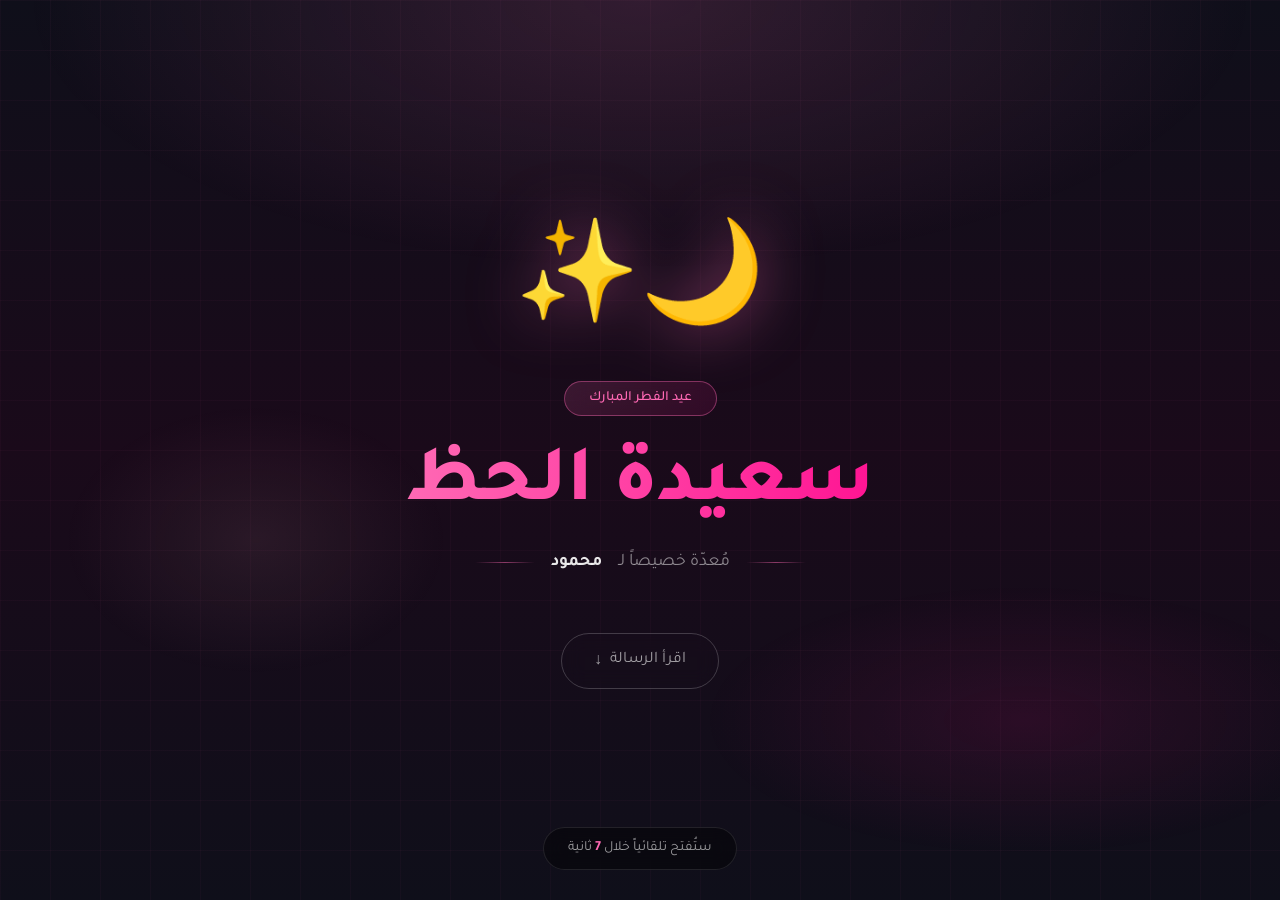
==== commit 049edd97: "تحديث index.html بالنسخة البسيطة الشغالة" ====
--- a/index.html
+++ b/index.html
@@ -1,4 +1,638 @@
-﻿<!DOCTYPE html><html lang="ar" dir="rtl"><head><meta charSet="utf-8"/><meta name="viewport" content="width=device-width, initial-scale=1"/><link rel="stylesheet" href="../_next/static/css/4c0f46ad46dde57f.css" data-precedence="next"/><link rel="stylesheet" href="../_next/static/css/613d74a29e1e46e6.css" data-precedence="next"/><link rel="preload" as="script" fetchPriority="low" href="../_next/static/chunks/webpack-5e465cfae67d66e1.js"/><script src="../_next/static/chunks/fd9d1056-b11b2651f33aae7f.js" async=""></script><script src="../_next/static/chunks/117-a2b2b2949136a78e.js" async=""></script><script src="../_next/static/chunks/main-app-2dcde4753ea0d175.js" async=""></script><script src="../_next/static/chunks/972-8c0ee6fabcd1342f.js" async=""></script><script src="../_next/static/chunks/app/greet/[slug]/not-found-c354e3425e938980.js" async=""></script><script src="../_next/static/chunks/560-4d6d529966a6c8f4.js" async=""></script><script src="../_next/static/chunks/app/error-7ee4e0fdfdbb33d3.js" async=""></script><script src="../_next/static/chunks/521-b53316ac963015d8.js" async=""></script><script src="../_next/static/chunks/107-6f992db5ae762ca8.js" async=""></script><script src="../_next/static/chunks/app/greet/[slug]/page-155295b1dd761fc7.js" async=""></script><title>مولّد بطاقات التهنئة بـ QR</title><meta name="description" content="أنشئ صفحات تهنئة مخصصة وشارك رمز QR فوري مع أحبابك."/><meta name="next-size-adjust"/><script src="../_next/static/chunks/polyfills-42372ed130431b0a.js" noModule=""></script></head><body class="__variable_35258b __variable_61cf45 bg-slate-50 font-body text-slate-900 antialiased"><div class="pointer-events-none fixed inset-0 -z-10 bg-soft-grid bg-[size:36px_36px] opacity-20"></div><div class="pointer-events-none fixed inset-0 -z-10 bg-[radial-gradient(circle_at_15%_20%,rgba(139,92,246,0.12),transparent_35%),radial-gradient(circle_at_85%_5%,rgba(168,85,247,0.10),transparent_30%),radial-gradient(circle_at_50%_90%,rgba(124,58,237,0.08),transparent_35%)]"></div><main><div class="intro-scene fixed inset-0 z-50 flex items-center justify-center overflow-hidden"><div class="absolute inset-0" style="background:radial-gradient(ellipse 80% 60% at 50% 40%, #ec489922 0%, transparent 70%),
-            radial-gradient(ellipse 60% 80% at 20% 80%, #ec489915 0%, transparent 60%),
-            radial-gradient(ellipse 50% 50% at 80% 20%, #ec489918 0%, transparent 50%),
-            linear-gradient(to bottom, #0a0a1a, #111128)"></div><div class="pointer-events-none absolute inset-0 overflow-hidden"><div class="absolute rounded-full" style="left:89.10005511012835%;top:53.476353111283906%;width:5.281051089091068px;height:5.281051089091068px;background:#ec4899"></div><div class="absolute rounded-full" style="left:71.64593161797964%;top:8.265613814809324%;width:7.064228399638175px;height:7.064228399638175px;background:#ec489988"></div><div class="absolute rounded-full" style="left:81.69014482791273%;top:49.01393977167954%;width:3.7897264063952374px;height:3.7897264063952374px;background:rgba(255,255,255,0.6)"></div><div class="absolute rounded-full" style="left:97.50369795206753%;top:20.304384823038745%;width:7.350304732462964px;height:7.350304732462964px;background:#ec4899"></div><div class="absolute rounded-full" style="left:77.13712951012202%;top:30.53474497161438%;width:4.003976252373638px;height:4.003976252373638px;background:#ec489988"></div><div class="absolute rounded-full" style="left:10.809800188175833%;top:68.57426201064307%;width:3.289688715195611px;height:3.289688715195611px;background:rgba(255,255,255,0.6)"></div><div class="absolute rounded-full" style="left:82.98615566309687%;top:86.6484281303075%;width:3.198651575958375px;height:3.198651575958375px;background:#ec4899"></div><div class="absolute rounded-full" style="left:3.6451798828452397%;top:15.921193513240928%;width:2.616841006406304px;height:2.616841006406304px;background:#ec489988"></div><div class="absolute rounded-full" style="left:52.1846839905697%;top:95.18905992721237%;width:2.6780727510493794px;height:2.6780727510493794px;background:rgba(255,255,255,0.6)"></div><div class="absolute rounded-full" style="left:5.288679372490124%;top:98.43287022427397%;width:5.995142001668732px;height:5.995142001668732px;background:#ec4899"></div><div class="absolute rounded-full" style="left:9.101360269037784%;top:56.13502207030807%;width:2.293629345943783px;height:2.293629345943783px;background:#ec489988"></div><div class="absolute rounded-full" style="left:42.53008546273791%;top:94.18199418587999%;width:4.038498730420606px;height:4.038498730420606px;background:rgba(255,255,255,0.6)"></div><div class="absolute rounded-full" style="left:21.767165516899155%;top:2.4647640907316526%;width:3.6829062427403043px;height:3.6829062427403043px;background:#ec4899"></div><div class="absolute rounded-full" style="left:31.71487432918717%;top:88.61822925107799%;width:4.870567885006341px;height:4.870567885006341px;background:#ec489988"></div><div class="absolute rounded-full" style="left:90.24559752557504%;top:75.28699911307844%;width:5.485290789219512px;height:5.485290789219512px;background:rgba(255,255,255,0.6)"></div><div class="absolute rounded-full" style="left:30.39949776369477%;top:74.70685373867522%;width:2.2727105430649304px;height:2.2727105430649304px;background:#ec4899"></div><div class="absolute rounded-full" style="left:1.5994963353505587%;top:65.1863465182056%;width:4.934893041152785px;height:4.934893041152785px;background:#ec489988"></div><div class="absolute rounded-full" style="left:79.17914323329974%;top:11.22995158597374%;width:3.316563317917315px;height:3.316563317917315px;background:rgba(255,255,255,0.6)"></div><div class="absolute rounded-full" style="left:30.939164841644995%;top:90.4430466650485%;width:3.498233025839987px;height:3.498233025839987px;background:#ec4899"></div><div class="absolute rounded-full" style="left:89.77117990623772%;top:26.014660354547104%;width:5.8540577387050305px;height:5.8540577387050305px;background:#ec489988"></div></div><div class="absolute h-[400px] w-[400px] rounded-full blur-[120px]" style="background:#ec489920"></div><div class="relative z-10 flex flex-col items-center px-6 text-center"><div class="mb-8 h-[1px] w-16" style="background:linear-gradient(to right, transparent, #ec4899, transparent);transform:scaleX(0)"></div><h2 class="mb-3 text-base font-light tracking-widest text-white/50" style="opacity:0;filter:blur(10px);transform:translateY(30px)">مُعدّة خصيصاً لـ</h2><h1 class="intro-name font-display text-5xl font-bold sm:text-7xl lg:text-8xl" style="background:linear-gradient(135deg, #fff 0%, #ec4899 50%, #fff 100%);background-size:200% auto;-webkit-background-clip:text;-webkit-text-fill-color:transparent;opacity:0;filter:blur(20px);transform:translateY(40px)">سعيدة الحظ</h1><div class="mt-8 h-[1px] w-32" style="background:linear-gradient(to right, transparent, #ec489980, transparent);transform:scaleX(0)"></div><button type="button" class="mt-8 flex items-center gap-3 rounded-full border px-5 py-2.5 text-sm transition-colors" style="border-color:#ec489960;background:#ec489920;color:#ec4899;opacity:0;transform:translateY(20px)"><svg width="16" height="16" class="" viewBox="0 0 24 24" fill="none" stroke="currentColor" stroke-width="1.5" stroke-linecap="round" stroke-linejoin="round"><path d="M9 18V5l12-2v13"></path><circle cx="6" cy="18" r="3"></circle><circle cx="18" cy="16" r="3"></circle></svg><span>الموسيقى ستعمل تلقائياً</span></button><button type="button" class="intro-btn group relative mt-8 overflow-hidden rounded-full px-10 py-4 font-semibold text-white transition-all duration-300" tabindex="0" style="background:linear-gradient(135deg, #ec4899, #ec4899cc);box-shadow:0 0 40px #ec489940, 0 0 80px #ec489920;opacity:0;transform:translateY(30px)"><span class="relative z-10 flex items-center gap-3 text-lg">افتح التهنئة<span>←</span></span><div class="absolute inset-0 opacity-0 transition-opacity duration-300 group-hover:opacity-100" style="background:linear-gradient(135deg, #ec4899ee, #ec4899)"></div></button><p class="mt-5 text-xs text-white/30" style="opacity:0">ستُفتح تلقائياً خلال <!-- -->8<!-- --> ثانية</p></div></div></main><script src="../_next/static/chunks/webpack-5e465cfae67d66e1.js" async=""></script><script>(self.__next_f=self.__next_f||[]).push([0]);self.__next_f.push([2,null])</script><script>self.__next_f.push([1,"1:HL[\"/_next/static/media/350b852752f8489d-s.p.woff2\",\"font\",{\"crossOrigin\":\"\",\"type\":\"font/woff2\"}]\n2:HL[\"/_next/static/media/b261c59b2d76913d-s.p.woff2\",\"font\",{\"crossOrigin\":\"\",\"type\":\"font/woff2\"}]\n3:HL[\"/_next/static/css/4c0f46ad46dde57f.css\",\"style\"]\n4:HL[\"/_next/static/css/613d74a29e1e46e6.css\",\"style\"]\n"])</script><script>self.__next_f.push([1,"5:I[2846,[],\"\"]\n8:I[4707,[],\"\"]\na:I[6423,[],\"\"]\nb:I[2972,[\"972\",\"static/chunks/972-8c0ee6fabcd1342f.js\",\"411\",\"static/chunks/app/greet/%5Bslug%5D/not-found-c354e3425e938980.js\"],\"\"]\nc:I[3490,[\"972\",\"static/chunks/972-8c0ee6fabcd1342f.js\",\"560\",\"static/chunks/560-4d6d529966a6c8f4.js\",\"601\",\"static/chunks/app/error-7ee4e0fdfdbb33d3.js\"],\"default\"]\ne:I[1060,[],\"\"]\n9:[\"slug\",\"f5d9d573\",\"d\"]\nf:[]\n"])</script><script>self.__next_f.push([1,"0:[\"$\",\"$L5\",null,{\"buildId\":\"XFtVUcRc5_bPnV2-iBhTf\",\"assetPrefix\":\"\",\"urlParts\":[\"\",\"greet\",\"f5d9d573\"],\"initialTree\":[\"\",{\"children\":[\"greet\",{\"children\":[[\"slug\",\"f5d9d573\",\"d\"],{\"children\":[\"__PAGE__\",{}]}]}]},\"$undefined\",\"$undefined\",true],\"initialSeedData\":[\"\",{\"children\":[\"greet\",{\"children\":[[\"slug\",\"f5d9d573\",\"d\"],{\"children\":[\"__PAGE__\",{},[[\"$L6\",\"$L7\",null],null],null]},[null,[\"$\",\"$L8\",null,{\"parallelRouterKey\":\"children\",\"segmentPath\":[\"children\",\"greet\",\"children\",\"$9\",\"children\"],\"error\":\"$undefined\",\"errorStyles\":\"$undefined\",\"errorScripts\":\"$undefined\",\"template\":[\"$\",\"$La\",null,{}],\"templateStyles\":\"$undefined\",\"templateScripts\":\"$undefined\",\"notFound\":[\"$\",\"main\",null,{\"className\":\"section-shell flex min-h-[60vh] items-center py-16\",\"children\":[\"$\",\"div\",null,{\"className\":\"mx-auto max-w-lg text-center\",\"children\":[[\"$\",\"div\",null,{\"className\":\"mx-auto mb-5 flex h-16 w-16 items-center justify-center rounded-full bg-slate-100 text-slate-500\",\"children\":[\"$\",\"svg\",null,{\"width\":32,\"height\":32,\"className\":\"\",\"viewBox\":\"0 0 24 24\",\"fill\":\"none\",\"stroke\":\"currentColor\",\"strokeWidth\":\"1.5\",\"strokeLinecap\":\"round\",\"strokeLinejoin\":\"round\",\"children\":[[\"$\",\"path\",null,{\"d\":\"M4 4h16c1.1 0 2 .9 2 2v12c0 1.1-.9 2-2 2H4c-1.1 0-2-.9-2-2V6c0-1.1.9-2 2-2z\"}],[\"$\",\"polyline\",null,{\"points\":\"22,6 12,13 2,6\"}]]}]}],[\"$\",\"h1\",null,{\"className\":\"font-display text-3xl font-bold text-slate-900\",\"children\":\"التهنئة غير موجودة\"}],[\"$\",\"p\",null,{\"className\":\"mt-3 text-slate-600\",\"children\":\"رابط التهنئة غير صالح أو لم يعد متاحاً.\"}],[\"$\",\"$Lb\",null,{\"href\":\"/\",\"className\":\"mt-8 inline-flex rounded-2xl bg-gradient-to-r from-violet-600 to-purple-600 px-8 py-4 font-bold text-white shadow-lg shadow-purple-500/25 transition hover:scale-[1.01] hover:shadow-xl\",\"children\":\"العودة للرئيسية\"}]]}]}],\"notFoundStyles\":[]}]],null]},[null,[\"$\",\"$L8\",null,{\"parallelRouterKey\":\"children\",\"segmentPath\":[\"children\",\"greet\",\"children\"],\"error\":\"$undefined\",\"errorStyles\":\"$undefined\",\"errorScripts\":\"$undefined\",\"template\":[\"$\",\"$La\",null,{}],\"templateStyles\":\"$undefined\",\"templateScripts\":\"$undefined\",\"notFound\":\"$undefined\",\"notFoundStyles\":\"$undefined\"}]],null]},[[[[\"$\",\"link\",\"0\",{\"rel\":\"stylesheet\",\"href\":\"/_next/static/css/4c0f46ad46dde57f.css\",\"precedence\":\"next\",\"crossOrigin\":\"$undefined\"}],[\"$\",\"link\",\"1\",{\"rel\":\"stylesheet\",\"href\":\"/_next/static/css/613d74a29e1e46e6.css\",\"precedence\":\"next\",\"crossOrigin\":\"$undefined\"}]],[\"$\",\"html\",null,{\"lang\":\"ar\",\"dir\":\"rtl\",\"children\":[\"$\",\"body\",null,{\"className\":\"__variable_35258b __variable_61cf45 bg-slate-50 font-body text-slate-900 antialiased\",\"children\":[[\"$\",\"div\",null,{\"className\":\"pointer-events-none fixed inset-0 -z-10 bg-soft-grid bg-[size:36px_36px] opacity-20\"}],[\"$\",\"div\",null,{\"className\":\"pointer-events-none fixed inset-0 -z-10 bg-[radial-gradient(circle_at_15%_20%,rgba(139,92,246,0.12),transparent_35%),radial-gradient(circle_at_85%_5%,rgba(168,85,247,0.10),transparent_30%),radial-gradient(circle_at_50%_90%,rgba(124,58,237,0.08),transparent_35%)]\"}],[\"$\",\"$L8\",null,{\"parallelRouterKey\":\"children\",\"segmentPath\":[\"children\"],\"error\":\"$c\",\"errorStyles\":[],\"errorScripts\":[],\"template\":[\"$\",\"$La\",null,{}],\"templateStyles\":\"$undefined\",\"templateScripts\":\"$undefined\",\"notFound\":[\"$\",\"main\",null,{\"className\":\"section-shell flex min-h-[60vh] items-center py-16\",\"children\":[\"$\",\"div\",null,{\"className\":\"mx-auto max-w-lg text-center\",\"children\":[[\"$\",\"div\",null,{\"className\":\"mx-auto mb-5 flex h-16 w-16 items-center justify-center rounded-full bg-slate-100 text-slate-500\",\"children\":[\"$\",\"svg\",null,{\"width\":32,\"height\":32,\"className\":\"\",\"viewBox\":\"0 0 24 24\",\"fill\":\"none\",\"stroke\":\"currentColor\",\"strokeWidth\":\"1.5\",\"strokeLinecap\":\"round\",\"strokeLinejoin\":\"round\",\"children\":[[\"$\",\"circle\",null,{\"cx\":\"11\",\"cy\":\"11\",\"r\":\"8\"}],[\"$\",\"line\",null,{\"x1\":\"21\",\"y1\":\"21\",\"x2\":\"16.65\",\"y2\":\"16.65\"}]]}]}],[\"$\",\"h1\",null,{\"className\":\"font-display text-3xl font-bold text-slate-900\",\"children\":\"الصفحة غير موجودة\"}],[\"$\",\"p\",null,{\"className\":\"mt-3 text-slate-600\",\"children\":\"الصفحة التي تبحث عنها غير موجودة أو تم نقلها.\"}],[\"$\",\"$Lb\",null,{\"href\":\"/\",\"className\":\"mt-8 inline-flex rounded-2xl bg-gradient-to-r from-violet-600 to-purple-600 px-8 py-4 font-bold text-white shadow-lg shadow-purple-500/25 transition hover:scale-[1.01] hover:shadow-xl\",\"children\":\"العودة للرئيسية\"}]]}]}],\"notFoundStyles\":[]}]]}]}]],null],null],\"couldBeIntercepted\":false,\"initialHead\":[null,\"$Ld\"],\"globalErrorComponent\":\"$e\",\"missingSlots\":\"$Wf\"}]\n"])</script><script>self.__next_f.push([1,"d:[[\"$\",\"meta\",\"0\",{\"name\":\"viewport\",\"content\":\"width=device-width, initial-scale=1\"}],[\"$\",\"meta\",\"1\",{\"charSet\":\"utf-8\"}],[\"$\",\"title\",\"2\",{\"children\":\"مولّد بطاقات التهنئة بـ QR\"}],[\"$\",\"meta\",\"3\",{\"name\":\"description\",\"content\":\"أنشئ صفحات تهنئة مخصصة وشارك رمز QR فوري مع أحبابك.\"}],[\"$\",\"meta\",\"4\",{\"name\":\"next-size-adjust\"}]]\n6:null\n"])</script><script>self.__next_f.push([1,"10:I[7731,[\"521\",\"static/chunks/521-b53316ac963015d8.js\",\"107\",\"static/chunks/107-6f992db5ae762ca8.js\",\"560\",\"static/chunks/560-4d6d529966a6c8f4.js\",\"587\",\"static/chunks/app/greet/%5Bslug%5D/page-155295b1dd761fc7.js\"],\"GreetingExperience\"]\n7:[\"$\",\"main\",null,{\"children\":[\"$\",\"$L10\",null,{\"greeting\":{\"type\":\"Eid Al-Fitr\",\"receiverName\":\"سعيدة الحظ\",\"senderName\":\"مؤمل\",\"message\":\"العيد لا الجمعة ولا السبت العيد شوفتك ياگلبي ♥️\",\"themeColor\":\"#ec4899\",\"musicUrl\":\"../media/videoplayback.mp3\",\"viewCount\":20,\"albumStyle\":\"book\",\"images\":[\" param($m) $filename = ($m -split '/')[-1]; return "../media/$filename" \",\" param($m) $filename = ($m -split '/')[-1]; return "../media/$filename" \",\" param($m) $filename = ($m -split '/')[-1]; return "../media/$filename" \"]}}]}]\n"])</script></body></html>
+<!DOCTYPE html>
+<html lang="ar" dir="rtl">
+<head>
+    <meta charset="UTF-8">
+    <meta name="viewport" content="width=device-width, initial-scale=1.0">
+    <title>تهنئة عيد الفطر - محمود</title>
+    <link href="https://fonts.googleapis.com/css2?family=Tajawal:wght@400;500;700;800&display=swap" rel="stylesheet">
+    <style>
+        * { margin: 0; padding: 0; box-sizing: border-box; }
+        
+        :root {
+            --primary: #ff69b4;
+            --secondary: #ff1493;
+            --tertiary: #ffb6c1;
+            --bg-dark: #0a0a0a;
+            --bg-gradient: linear-gradient(180deg, #0f0f1a 0%, #1a0a1a 50%, #0f0f1a 100%);
+        }
+        
+        body {
+            font-family: 'Tajawal', sans-serif;
+            background: var(--bg-gradient);
+            min-height: 100vh;
+            overflow-x: hidden;
+            color: white;
+            position: relative;
+        }
+        
+        /* Animated Background Grid */
+        .bg-grid {
+            position: fixed;
+            inset: 0;
+            z-index: -2;
+            background-image: 
+                linear-gradient(rgba(255,105,180,0.03) 1px, transparent 1px),
+                linear-gradient(90deg, rgba(255,105,180,0.03) 1px, transparent 1px);
+            background-size: 50px 50px;
+            animation: gridMove 20s linear infinite;
+        }
+        
+        @keyframes gridMove {
+            0% { transform: translate(0, 0); }
+            100% { transform: translate(50px, 50px); }
+        }
+        
+        /* Radial Gradients */
+        .bg-glow {
+            position: fixed;
+            inset: 0;
+            z-index: -1;
+            background: 
+                radial-gradient(ellipse 80% 50% at 50% 0%, rgba(255,105,180,0.15) 0%, transparent 60%),
+                radial-gradient(ellipse 50% 30% at 80% 80%, rgba(255,20,147,0.1) 0%, transparent 50%),
+                radial-gradient(ellipse 30% 30% at 20% 60%, rgba(255,182,193,0.08) 0%, transparent 50%);
+        }
+        
+        /* Floating Particles */
+        .particles {
+            position: fixed;
+            inset: 0;
+            z-index: -1;
+            overflow: hidden;
+            pointer-events: none;
+        }
+        
+        .particle {
+            position: absolute;
+            border-radius: 50%;
+            animation: float 15s infinite ease-in-out;
+        }
+        
+        @keyframes float {
+            0%, 100% { 
+                transform: translateY(0) translateX(0) scale(1); 
+                opacity: 0.3; 
+            }
+            25% { 
+                transform: translateY(-20px) translateX(10px) scale(1.1); 
+                opacity: 0.6; 
+            }
+            50% { 
+                transform: translateY(-40px) translateX(-10px) scale(1); 
+                opacity: 0.8; 
+            }
+            75% { 
+                transform: translateY(-20px) translateX(5px) scale(0.9); 
+                opacity: 0.5; 
+            }
+        }
+        
+        /* Main Container */
+        .container {
+            max-width: 900px;
+            margin: 0 auto;
+            padding: 20px;
+            min-height: 100vh;
+            display: flex;
+            flex-direction: column;
+            justify-content: center;
+            position: relative;
+            z-index: 1;
+        }
+        
+        /* Sections */
+        .section {
+            display: none;
+            animation: fadeIn 0.8s cubic-bezier(0.22, 1, 0.36, 1);
+        }
+        
+        .section.active {
+            display: flex;
+            flex-direction: column;
+            align-items: center;
+        }
+        
+        @keyframes fadeIn {
+            from { 
+                opacity: 0; 
+                transform: translateY(20px); 
+                filter: blur(10px);
+            }
+            to { 
+                opacity: 1; 
+                transform: translateY(0); 
+                filter: blur(0);
+            }
+        }
+        
+        /* Intro Scene */
+        .intro {
+            text-align: center;
+        }
+        
+        /* Eid Icon */
+        .icon-wrapper {
+            margin-bottom: 30px;
+            animation: iconFloat 3s ease-in-out infinite;
+        }
+        
+        @keyframes iconFloat {
+            0%, 100% { transform: translateY(0) rotate(0deg); }
+            50% { transform: translateY(-10px) rotate(5deg); }
+        }
+        
+        .eid-icon {
+            font-size: 100px;
+            display: inline-block;
+            filter: drop-shadow(0 0 30px rgba(255,105,180,0.5));
+        }
+        
+        /* Type Badge */
+        .badge {
+            display: inline-block;
+            padding: 8px 24px;
+            border-radius: 50px;
+            border: 1px solid rgba(255,105,180,0.4);
+            background: linear-gradient(135deg, rgba(255,105,180,0.15), rgba(255,20,147,0.1));
+            color: var(--primary);
+            font-size: 14px;
+            font-weight: 500;
+            margin-bottom: 24px;
+            backdrop-filter: blur(10px);
+        }
+        
+        /* Main Title */
+        .title {
+            font-size: clamp(2.5rem, 8vw, 5rem);
+            font-weight: 800;
+            margin-bottom: 16px;
+            background: linear-gradient(90deg, #ff69b4, #ff1493, #ffb6c1, #ff69b4);
+            background-size: 300% 100%;
+            -webkit-background-clip: text;
+            -webkit-text-fill-color: transparent;
+            background-clip: text;
+            animation: shimmer 3s linear infinite, glowText 2s ease-in-out infinite alternate;
+            text-shadow: none;
+        }
+        
+        @keyframes shimmer {
+            0% { background-position: -200% center; }
+            100% { background-position: 200% center; }
+        }
+        
+        @keyframes glowText {
+            from { filter: drop-shadow(0 0 20px rgba(255,105,180,0.3)); }
+            to { filter: drop-shadow(0 0 40px rgba(255,105,180,0.6)); }
+        }
+        
+        /* Sender Info */
+        .sender-line {
+            display: flex;
+            align-items: center;
+            gap: 16px;
+            color: rgba(255,255,255,0.5);
+            font-size: 1.1rem;
+            margin-bottom: 40px;
+        }
+        
+        .sender-line .line {
+            width: 60px;
+            height: 1px;
+            background: linear-gradient(to right, transparent, rgba(255,105,180,0.5), transparent);
+        }
+        
+        .sender-line .name {
+            color: rgba(255,255,255,0.9);
+            font-weight: 600;
+        }
+        
+        /* Navigation Button */
+        .nav-btn {
+            background: transparent;
+            border: 1px solid rgba(255,255,255,0.2);
+            color: rgba(255,255,255,0.6);
+            padding: 16px 32px;
+            border-radius: 50px;
+            cursor: pointer;
+            font-family: inherit;
+            font-size: 16px;
+            display: inline-flex;
+            align-items: center;
+            gap: 8px;
+            transition: all 0.3s ease;
+            backdrop-filter: blur(10px);
+            margin-top: 20px;
+        }
+        
+        .nav-btn:hover {
+            background: rgba(255,105,180,0.2);
+            border-color: var(--primary);
+            color: white;
+            transform: translateY(-2px);
+            box-shadow: 0 10px 40px rgba(255,105,180,0.3);
+        }
+        
+        /* Message Section */
+        .message-box {
+            background: linear-gradient(145deg, rgba(255,105,180,0.08), rgba(255,20,147,0.03));
+            border: 1px solid rgba(255,255,255,0.08);
+            border-radius: 30px;
+            padding: 50px 40px;
+            position: relative;
+            width: 100%;
+            max-width: 600px;
+            backdrop-filter: blur(20px);
+            box-shadow: 
+                0 0 60px rgba(255,105,180,0.1),
+                inset 0 0 60px rgba(255,105,180,0.02);
+        }
+        
+        .quote-mark {
+            position: absolute;
+            top: 20px;
+            right: 30px;
+            font-size: 120px;
+            color: rgba(255,105,180,0.15);
+            font-family: Georgia, serif;
+            line-height: 1;
+        }
+        
+        .message-text {
+            font-size: 1.4rem;
+            line-height: 2.2;
+            color: rgba(255,255,255,0.9);
+            text-align: center;
+            position: relative;
+            z-index: 1;
+            white-space: pre-line;
+        }
+        
+        .message-signature {
+            text-align: center;
+            color: rgba(255,255,255,0.4);
+            margin-top: 30px;
+            font-size: 1.1rem;
+        }
+        
+        /* Photos Section */
+        .album-header {
+            text-align: center;
+            margin-bottom: 40px;
+        }
+        
+        .album-title {
+            font-size: 14px;
+            letter-spacing: 4px;
+            color: rgba(255,255,255,0.4);
+            text-transform: uppercase;
+        }
+        
+        .album-line {
+            width: 80px;
+            height: 2px;
+            background: linear-gradient(to right, transparent, var(--primary), transparent);
+            margin: 15px auto;
+        }
+        
+        .photos-wrapper {
+            display: flex;
+            gap: 20px;
+            justify-content: center;
+            flex-wrap: wrap;
+            perspective: 1000px;
+        }
+        
+        .photo-frame {
+            width: 220px;
+            height: 280px;
+            border-radius: 20px;
+            overflow: hidden;
+            border: 2px solid rgba(255,105,180,0.3);
+            position: relative;
+            transform-style: preserve-3d;
+            transition: all 0.5s ease;
+            animation: photoGlow 3s ease-in-out infinite;
+        }
+        
+        @keyframes photoGlow {
+            0%, 100% { box-shadow: 0 0 20px rgba(255,105,180,0.2), 0 0 40px rgba(255,20,147,0.1); }
+            50% { box-shadow: 0 0 40px rgba(255,105,180,0.4), 0 0 80px rgba(255,20,147,0.2); }
+        }
+        
+        .photo-frame:hover {
+            transform: translateY(-10px) rotateY(5deg);
+            box-shadow: 0 20px 60px rgba(255,105,180,0.4);
+        }
+        
+        .photo-frame img {
+            width: 100%;
+            height: 100%;
+            object-fit: cover;
+            transition: transform 0.5s ease;
+        }
+        
+        .photo-frame:hover img {
+            transform: scale(1.1);
+        }
+        
+        /* Music Section */
+        .music-player {
+            text-align: center;
+            padding: 40px;
+        }
+        
+        .music-visualizer {
+            width: 200px;
+            height: 200px;
+            margin: 0 auto 40px;
+            position: relative;
+            display: flex;
+            align-items: center;
+            justify-content: center;
+        }
+        
+        .music-ring {
+            position: absolute;
+            border-radius: 50%;
+            border: 2px solid rgba(255,105,180,0.3);
+        }
+        
+        .music-ring:nth-child(1) {
+            width: 200px;
+            height: 200px;
+            animation: ripple1 2s ease-out infinite;
+        }
+        
+        .music-ring:nth-child(2) {
+            width: 160px;
+            height: 160px;
+            animation: ripple2 2s ease-out infinite 0.3s;
+        }
+        
+        .music-ring:nth-child(3) {
+            width: 120px;
+            height: 120px;
+            animation: ripple3 2s ease-out infinite 0.6s;
+        }
+        
+        @keyframes ripple1 {
+            0% { transform: scale(1); opacity: 0.5; }
+            100% { transform: scale(1.3); opacity: 0; }
+        }
+        
+        @keyframes ripple2 {
+            0% { transform: scale(1); opacity: 0.4; }
+            100% { transform: scale(1.4); opacity: 0; }
+        }
+        
+        @keyframes ripple3 {
+            0% { transform: scale(1); opacity: 0.3; }
+            100% { transform: scale(1.5); opacity: 0; }
+        }
+        
+        .music-icon-btn {
+            width: 100px;
+            height: 100px;
+            border-radius: 50%;
+            background: linear-gradient(135deg, var(--primary), var(--secondary));
+            display: flex;
+            align-items: center;
+            justify-content: center;
+            font-size: 40px;
+            position: relative;
+            z-index: 1;
+            animation: musicPulse 2s ease-in-out infinite;
+            box-shadow: 0 0 60px rgba(255,105,180,0.4);
+            cursor: pointer;
+            border: none;
+            color: white;
+        }
+        
+        @keyframes musicPulse {
+            0%, 100% { transform: scale(1); }
+            50% { transform: scale(1.05); }
+        }
+        
+        .music-title {
+            font-size: 2rem;
+            font-weight: 700;
+            margin-bottom: 10px;
+            background: linear-gradient(90deg, #fff, #ff69b4, #fff);
+            background-size: 200% auto;
+            -webkit-background-clip: text;
+            -webkit-text-fill-color: transparent;
+            animation: textShine 3s linear infinite;
+        }
+        
+        @keyframes textShine {
+            to { background-position: 200% center; }
+        }
+        
+        .music-subtitle {
+            color: rgba(255,255,255,0.4);
+            font-size: 1rem;
+            margin-bottom: 30px;
+        }
+        
+        .audio-player {
+            width: 100%;
+            max-width: 400px;
+            margin: 20px auto;
+        }
+        
+        audio {
+            width: 100%;
+            height: 50px;
+            border-radius: 25px;
+            background: rgba(255,255,255,0.1);
+        }
+        
+        audio::-webkit-media-controls-panel {
+            background: linear-gradient(135deg, rgba(255,105,180,0.2), rgba(255,20,147,0.1));
+            border-radius: 25px;
+        }
+        
+        /* Auto-open countdown */
+        .countdown {
+            position: fixed;
+            bottom: 30px;
+            left: 50%;
+            transform: translateX(-50%);
+            background: rgba(0,0,0,0.4);
+            padding: 12px 24px;
+            border-radius: 50px;
+            font-size: 14px;
+            color: rgba(255,255,255,0.6);
+            backdrop-filter: blur(10px);
+            border: 1px solid rgba(255,255,255,0.1);
+        }
+        
+        .countdown span {
+            color: var(--primary);
+            font-weight: 600;
+        }
+        
+        /* Responsive */
+        @media (max-width: 768px) {
+            .container { padding: 16px; }
+            .message-box { padding: 30px 20px; }
+            .photo-frame { width: 160px; height: 200px; }
+            .music-visualizer { width: 150px; height: 150px; }
+            .music-icon-btn { width: 80px; height: 80px; font-size: 32px; }
+        }
+    </style>
+</head>
+<body>
+    <div class="bg-grid"></div>
+    <div class="bg-glow"></div>
+    <div class="particles" id="particles"></div>
+    
+    <div class="container">
+        <!-- Section 1: Intro -->
+        <section class="section intro active" id="intro">
+            <div class="icon-wrapper">
+                <span class="eid-icon">🌙✨</span>
+            </div>
+            <div class="badge">عيد الفطر المبارك</div>
+            <h1 class="title">سعيدة الحظ</h1>
+            <div class="sender-line">
+                <div class="line"></div>
+                <span>مُعدّة خصيصاً لـ</span>
+                <span class="name">محمود</span>
+                <div class="line"></div>
+            </div>
+            <button class="nav-btn" onclick="showSection('message')">
+                اقرأ الرسالة
+                <span style="animation: bounce 1s infinite;">↓</span>
+            </button>
+            <div class="countdown">ستُفتح تلقائياً خلال <span id="timer">8</span> ثانية</div>
+        </section>
+        
+        <!-- Section 2: Message -->
+        <section class="section" id="message">
+            <div class="message-box">
+                <div class="quote-mark">"</div>
+                <p class="message-text">العيد لا الجمعة ولا السبت
+العيد شوفتك ياگلبي ♥️</p>
+            </div>
+            <p class="message-signature">— محمود</p>
+            <button class="nav-btn" onclick="showSection('photos')">
+                شاهد الصور
+                <span style="animation: bounce 1s infinite;">↓</span>
+            </button>
+        </section>
+        
+        <!-- Section 3: Photos -->
+        <section class="section" id="photos">
+            <div class="album-header">
+                <div class="album-title">ألبوم الذكريات</div>
+                <div class="album-line"></div>
+            </div>
+            <div class="photos-wrapper">
+                <div class="photo-frame">
+                    <img src="media/4a5998a3-8e9f-4462-bd10-fc07d59ed398.jpeg" alt="ذكرى 1">
+                </div>
+                <div class="photo-frame">
+                    <img src="media/4d02a751-0c57-48da-858b-2d9f60e5d3eb.jpeg" alt="ذكرى 2">
+                </div>
+                <div class="photo-frame">
+                    <img src="media/b2236159-c6b1-4595-9526-7da992c7325d.jpeg" alt="ذكرى 3">
+                </div>
+            </div>
+            <button class="nav-btn" onclick="showSection('music')">
+                استمع للموسيقى
+                <span style="animation: bounce 1s infinite;">↓</span>
+            </button>
+        </section>
+        
+        <!-- Section 4: Music -->
+        <section class="section" id="music">
+            <div class="music-player">
+                <div class="music-visualizer">
+                    <div class="music-ring"></div>
+                    <div class="music-ring"></div>
+                    <div class="music-ring"></div>
+                    <button class="music-icon-btn" onclick="toggleMusic()">🎵</button>
+                </div>
+                <h2 class="music-title">موسيقى مختارة لك</h2>
+                <p class="music-subtitle">اختارها <span style="color: var(--primary);">محمود</span> خصيصاً لهذه المناسبة</p>
+                <div class="audio-player">
+                    <audio id="audioPlayer" controls loop>
+                        <source src="media/videoplayback.mp3" type="audio/mpeg">
+                        متصفحك لا يدعم تشغيل الصوت
+                    </audio>
+                </div>
+            </div>
+        </section>
+    </div>
+    
+    <script>
+        // Create floating particles
+        const particlesContainer = document.getElementById('particles');
+        const colors = ['#ff69b4', '#ff1493', '#ffb6c1', 'rgba(255,255,255,0.4)'];
+        
+        for (let i = 0; i < 40; i++) {
+            const particle = document.createElement('div');
+            particle.className = 'particle';
+            particle.style.cssText = `
+                left: ${Math.random() * 100}%;
+                top: ${Math.random() * 100}%;
+                width: ${Math.random() * 6 + 2}px;
+                height: ${particle.style.width};
+                background: ${colors[Math.floor(Math.random() * colors.length)]};
+                animation-delay: ${Math.random() * 10}s;
+                animation-duration: ${Math.random() * 10 + 10}s;
+            `;
+            particlesContainer.appendChild(particle);
+        }
+        
+        // Section navigation
+        function showSection(sectionId) {
+            document.querySelectorAll('.section').forEach(s => {
+                s.classList.remove('active');
+                s.style.display = 'none';
+            });
+            const section = document.getElementById(sectionId);
+            section.style.display = 'flex';
+            void section.offsetWidth;
+            section.classList.add('active');
+            window.scrollTo({ top: 0, behavior: 'smooth' });
+        }
+        
+        // Countdown timer
+        let countdown = 8;
+        const timerEl = document.getElementById('timer');
+        const countdownInterval = setInterval(() => {
+            countdown--;
+            if (timerEl) timerEl.textContent = countdown;
+            if (countdown <= 0) {
+                clearInterval(countdownInterval);
+                showSection('message');
+            }
+        }, 1000);
+        
+        // Music toggle
+        let isPlaying = false;
+        const audio = document.getElementById('audioPlayer');
+        
+        function toggleMusic() {
+            if (isPlaying) {
+                audio.pause();
+            } else {
+                audio.play().catch(e => console.log('Audio play failed:', e));
+            }
+            isPlaying = !isPlaying;
+        }
+        
+        // Add bounce animation
+        const style = document.createElement('style');
+        style.textContent = `
+            @keyframes bounce {
+                0%, 100% { transform: translateY(0); }
+                50% { transform: translateY(5px); }
+            }
+        `;
+        document.head.appendChild(style);
+    </script>
+</body>
+</html>
